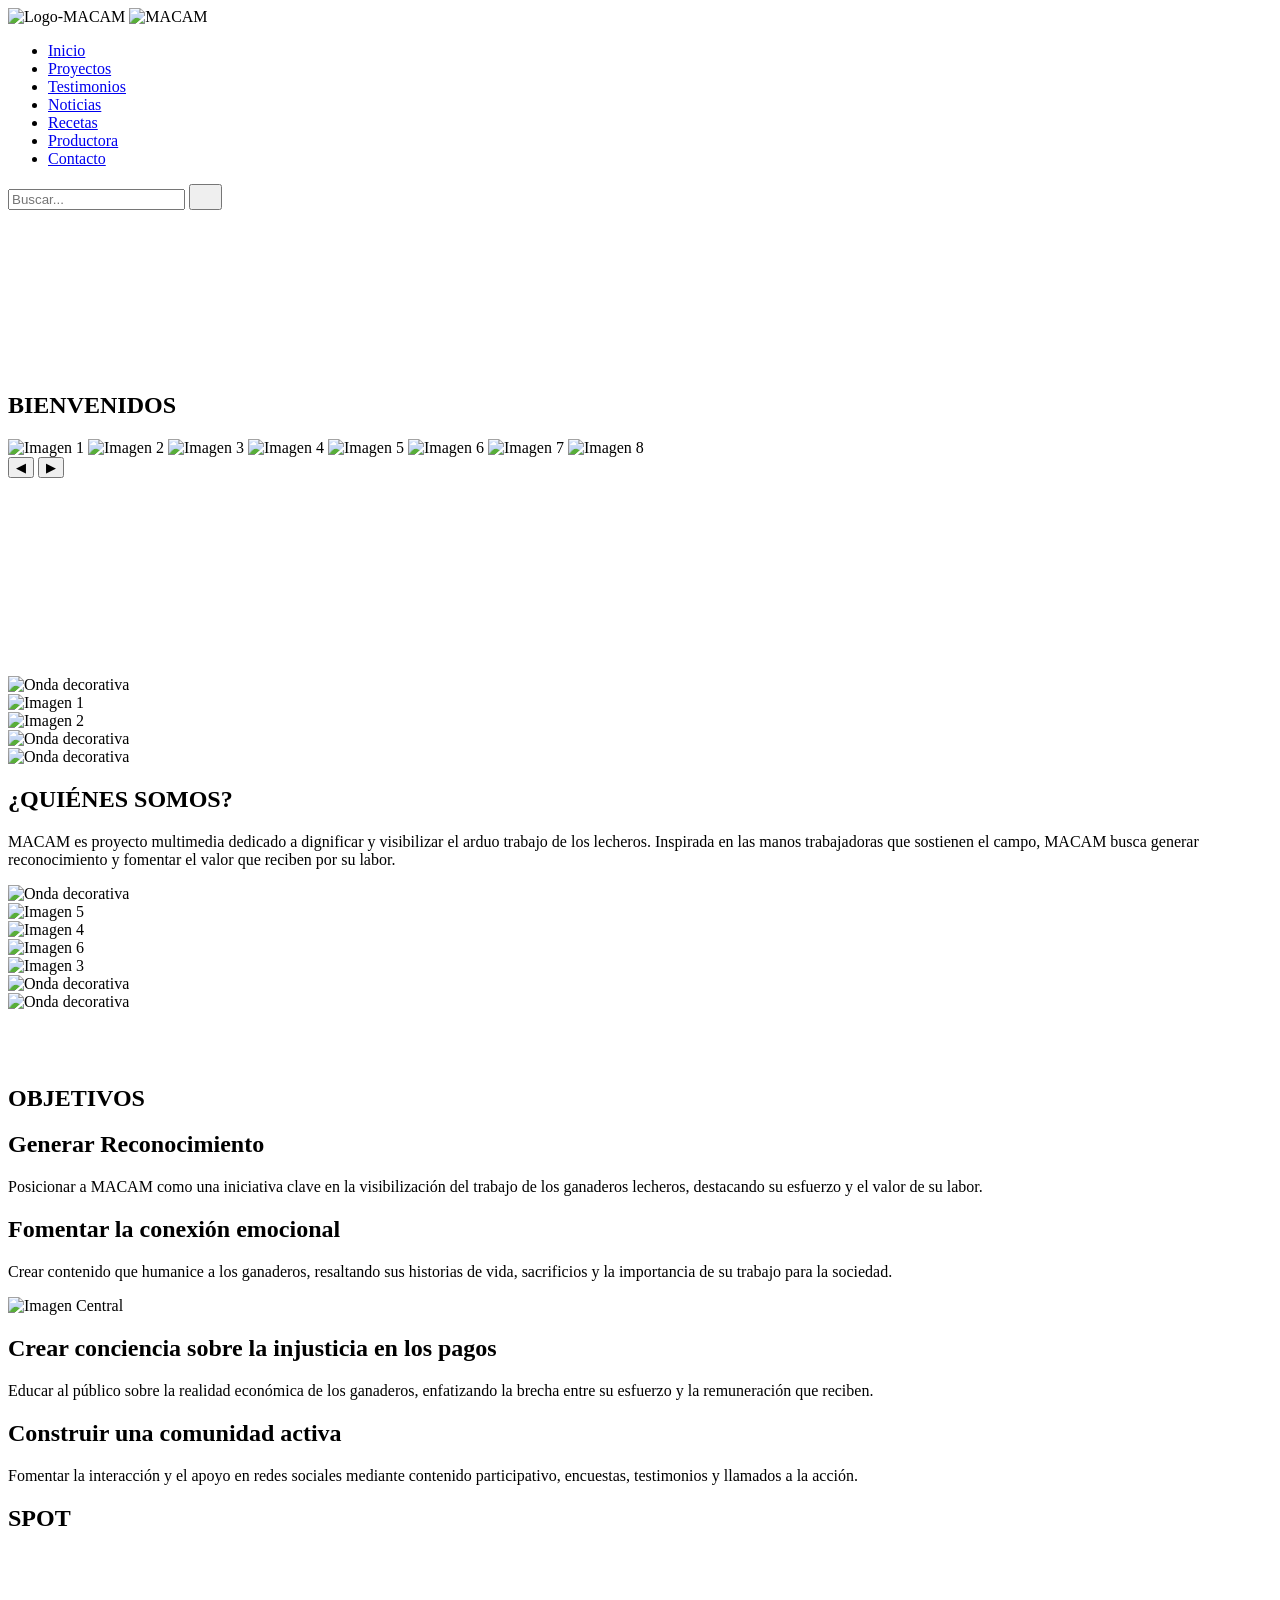
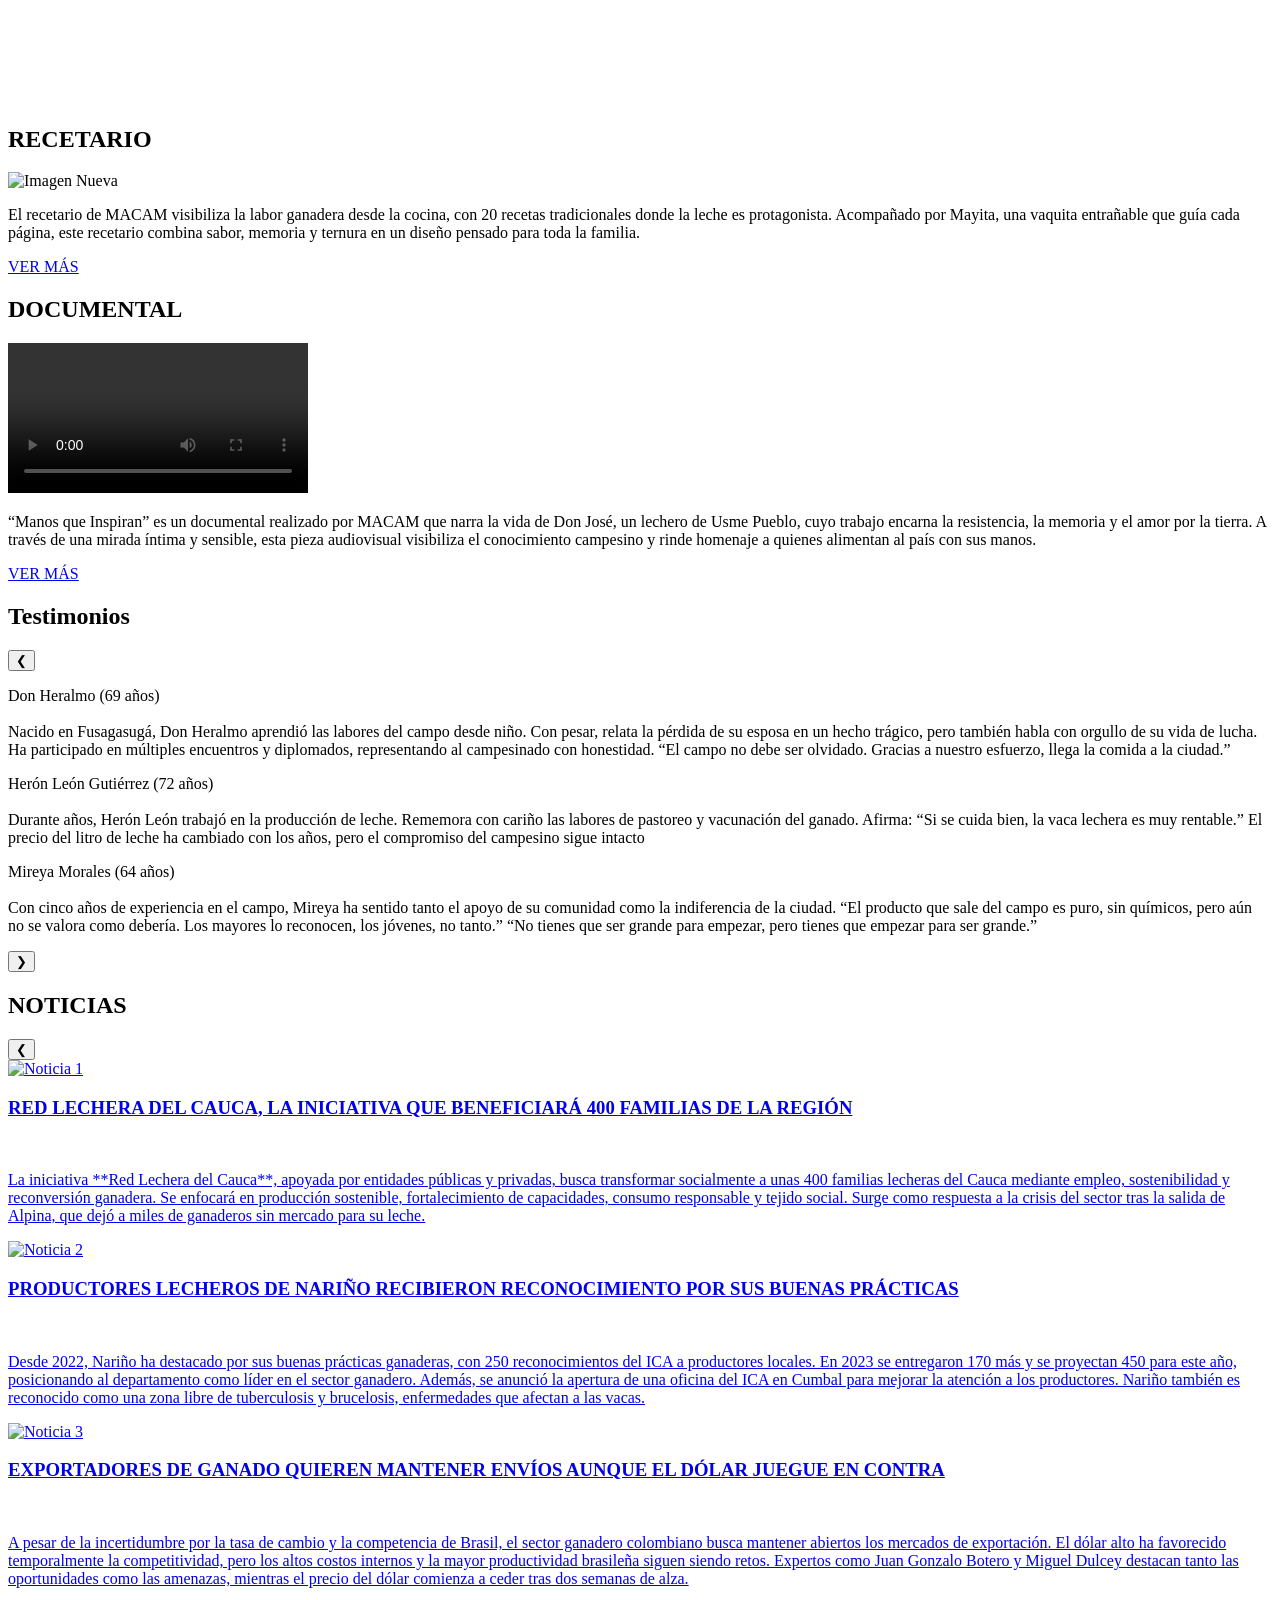
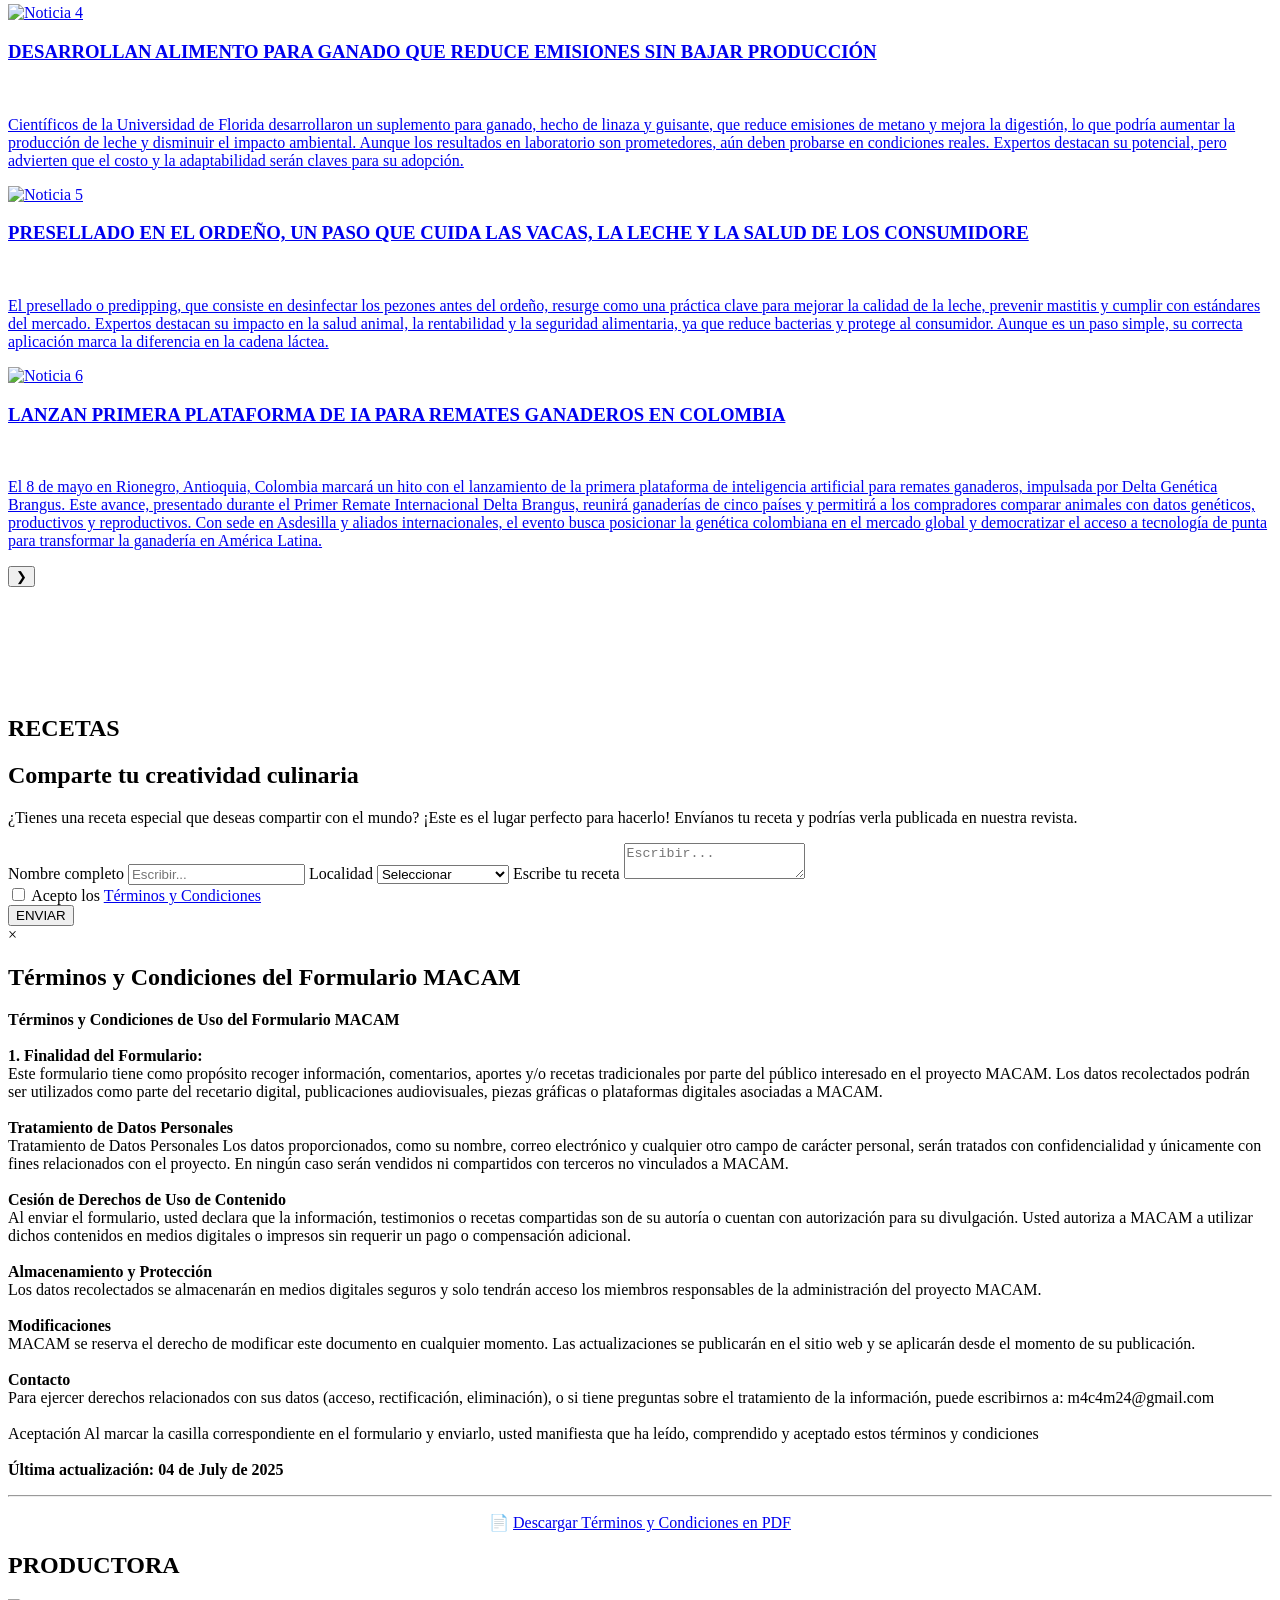
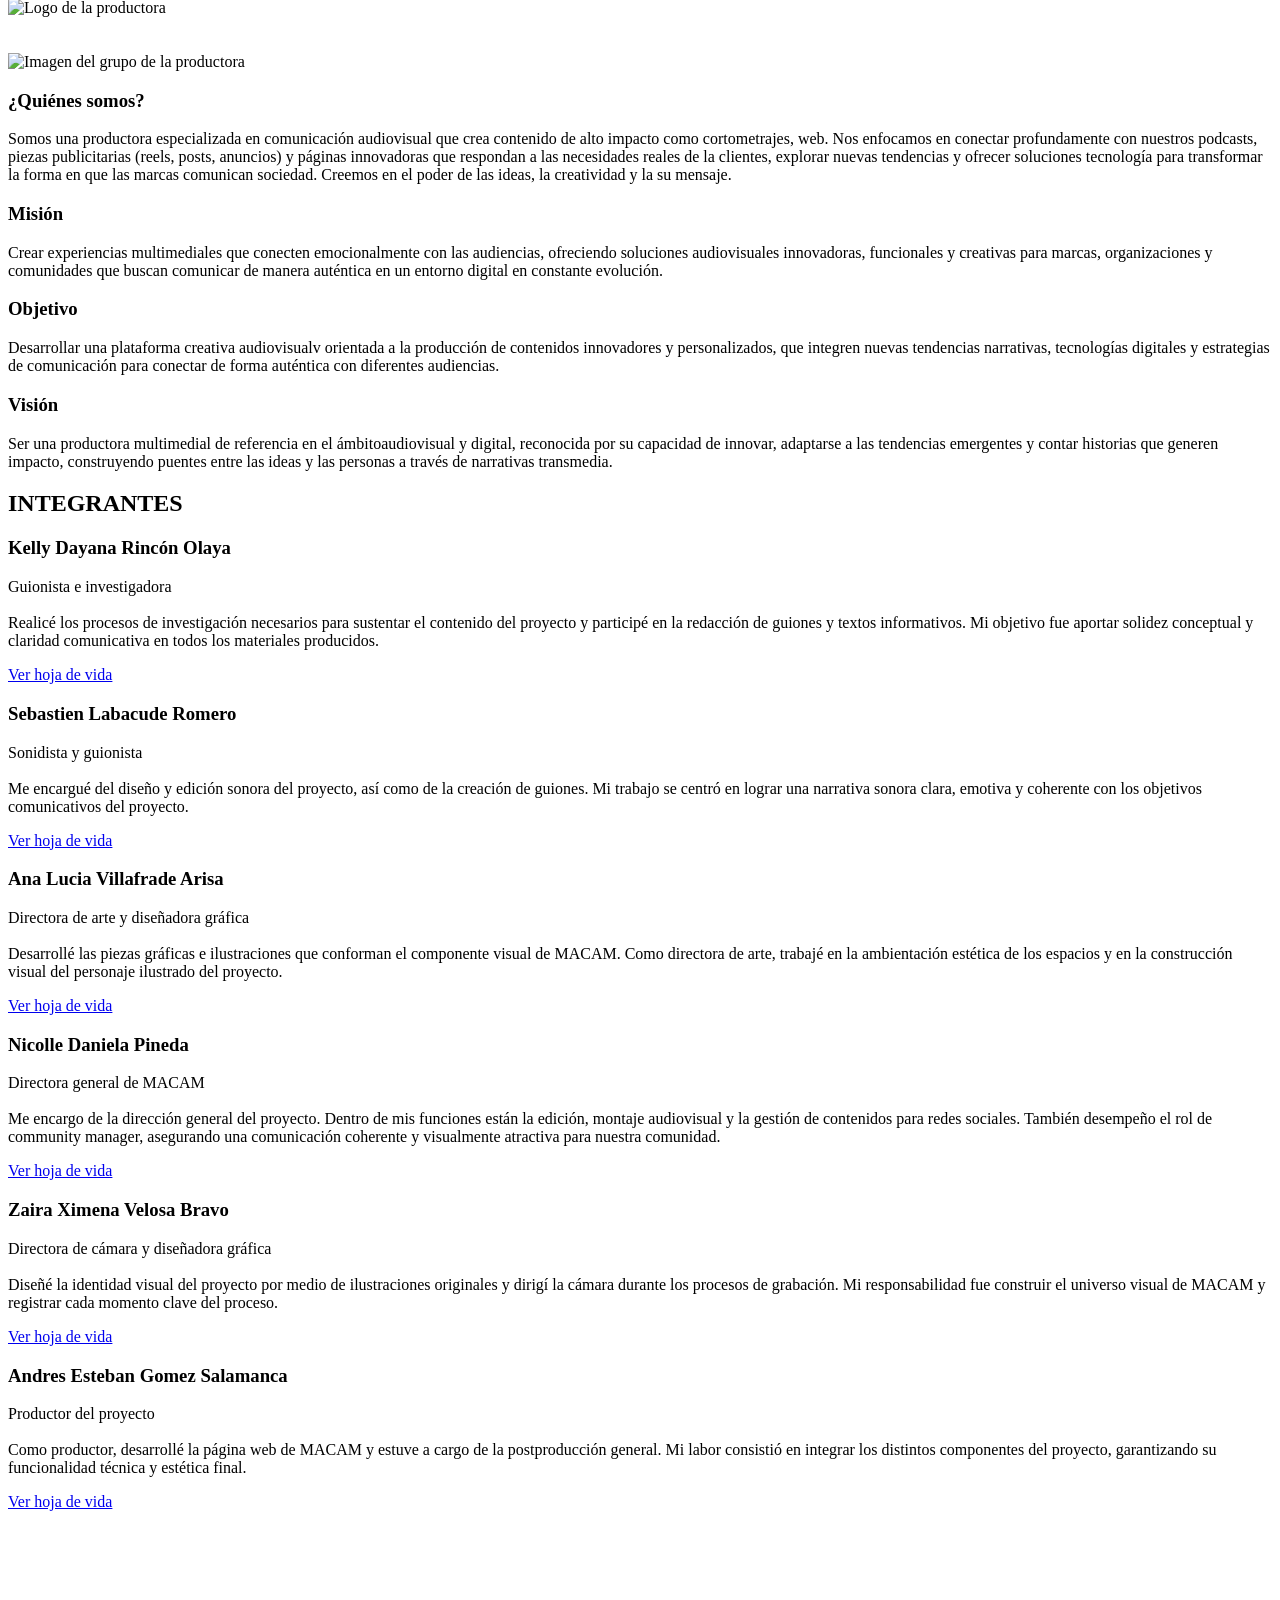
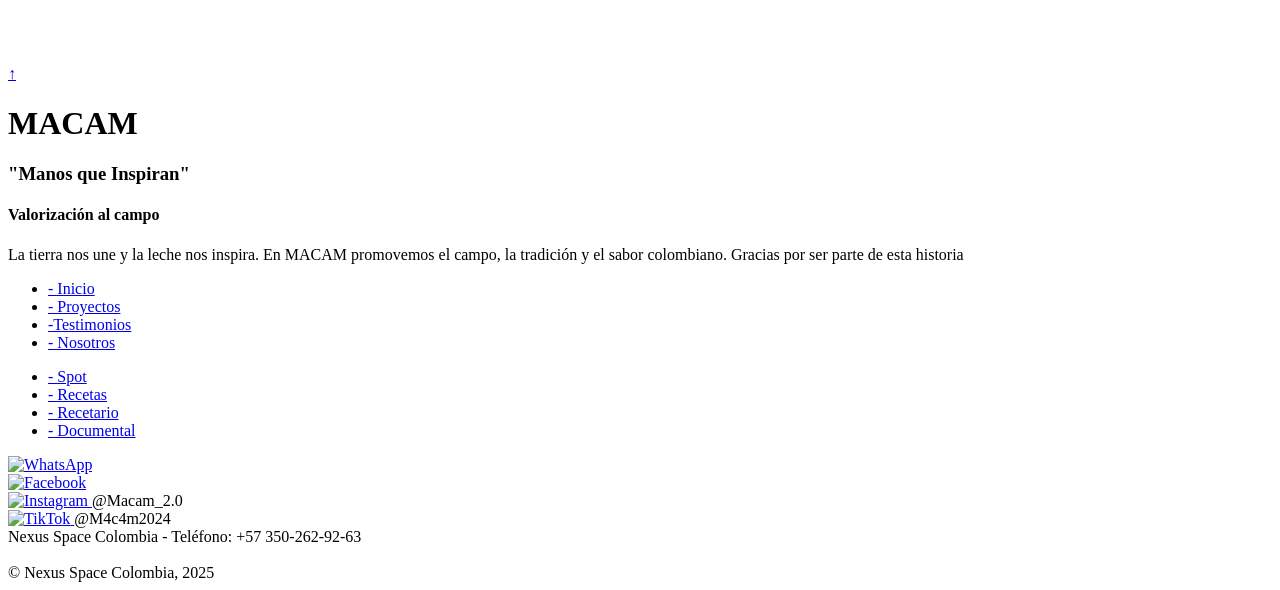
==== MATERIAL WEB/Paina Web MACAM/index/index_actualizado.html @ 06a4418a "Add files via upload" ====
<!DOCTYPE html>
<html lang="es">
<head>
    <meta charset="UTF-8">
    <meta name="viewport" content="width=device-width, initial-scale=1.0">
    <link rel="stylesheet" href="CSS/estilos_actualizado.css">
    <link rel="preconnect" href="https://fonts.googleapis.com">
<link rel="preconnect" href="https://fonts.gstatic.com" crossorigin>
<link href="https://fonts.googleapis.com/css2?family=Adamina&family=Work+Sans:ital,wght@0,100..900;1,100..900&display=swap" rel="stylesheet">
    <link rel="preconnect" href="https://fonts.googleapis.com">
    <link rel="preconnect" href="https://fonts.gstatic.com" crossorigin>
    <link href="https://fonts.googleapis.com/css2?family=Adamina&family=Work+Sans:ital,wght@0,100..900;1,100..900&display=swap" rel="stylesheet">
    <link rel="icon" type="image/png" href="Imagenes/icono-MACAM.png">
    <title> MACAM </title>
</head>
<body>

    <!-- Encabezado -->
<header class="Top">
    <img src="imagenes/icono-MACAM.png" alt="Logo-MACAM">
    <img class="Titulo-MACAM" src="Imagenes/Titulo-MACAM.png" alt="MACAM" width="100%" height="100%">
</header>

<div class="Navbar">
    <!-- Botón menú hamburguesa -->
    <div class="menu-toggle" id="menu-toggle">
        <div></div>
        <div></div>
        <div></div>
    </div>

    <!-- Menú de navegación -->
    <nav id="nav-menu">
        <ul>
            <li><a href="#Inicio">Inicio</a></li>
            <li><a href="#Spot">Proyectos</a></li>
             <li><a href="#testimonios">Testimonios</a></li>
            <li><a href="#Noticias">Noticias</a></li>
            <li><a href="#Recetas">Recetas</a></li>            
            <li><a href="#Productora">Productora</a></li>
            <li><a href="#Contactos">Contacto</a></li>
        </ul>
    </nav>

    <!-- Barra de búsqueda -->
    <form class="search-container">
        <input type="text" id="search" placeholder="Buscar..." required>
        <button type="submit"><img src="Imagenes/lupa (1).png" width="17px" height="17px"></button>
    </form>
    
</div>


<br/> <br/> <br/> <br/> <br/> <br/> <br/> <br/> <br/> 

     <!-- Carrusel-->

     <div id="Inicio" class="relleno">
        <h2>BIENVENIDOS</h2>
    </div>
    
    <div class="contenedor1">
        <div class="carousel-container">
            <div class="carousel">
                <img src="Imagenes/Carrusel/IMG_20250315_082032180_HDR.jpg" alt="Imagen 1">
                <img src="Imagenes/Carrusel/IMG_20250315_082343763_HDR.jpg" alt="Imagen 2">
                <img src="Imagenes/Carrusel/IMG_20250315_082623943_HDR.jpg" alt="Imagen 3">
                <img src="Imagenes/Carrusel/IMG_20250315_084735926_HDR.jpg" alt="Imagen 4">
                <img src="Imagenes/Material Fotografico/18.jpg" alt="Imagen 5">
                <img src="Imagenes/Material Fotografico/67.jpg" alt="Imagen 6">
                <img src="Imagenes/Material Fotografico/37.jpg" alt="Imagen 7">
                <img src="Imagenes/Material Fotografico/47.jpg" alt="Imagen 8">
            </div>
    
            <div class="carousel-controls">
                <button onclick="prevSlide()">◀</button>
                <button onclick="nextSlide()">▶</button>
            </div>
        </div>
    </div>
    

    <br/> <br/> <br/> <br/> <br/> <br/> <br/> <br/> <br/> <br/> <br/>   

    <!-- Sobre Nosotros -->
    <div class="eb" id="Macam">
        <div class="container-1">
            <!-- Onda decorativa debajo de las imágenes superiores -->
            <div class="wave-container top">
                <img src="Imagenes/onda.svg" alt="Onda decorativa">
            </div>
            
            <!-- Imágenes superiores -->
            <div class="image-box img1"><img src="Imagenes/Photos-001/Andres.JPG" alt="Imagen 1"></div>
            <div class="image-box img2"><img src="Imagenes/Photos-001/Zai.JPG" alt="Imagen 2"></div>
    
            <!-- Onda decorativa uniendo la imagen superior izquierda con la central -->
            <div class="wave-container middle">
                <img src="Imagenes/onda 2.svg" alt="Onda decorativa">
            </div>
    
            <!-- Onda decorativa paralela en la parte derecha -->
            <div class="wave-container middle-right">
                <img src="Imagenes/onda 4.svg" alt="Onda decorativa">
            </div>
    
            <!-- Texto central -->
            <div class="caja-de-texto">
                <h2>¿QUIÉNES SOMOS?</h2>
                <p>MACAM es proyecto multimedia dedicado
a dignificar y visibilizar el arduo trabajo de los
lecheros.
Inspirada en las manos trabajadoras que
sostienen el campo, MACAM busca generar
reconocimiento y fomentar el valor que reciben
por su labor.</p>
            </div>
    
            <!-- Onda decorativa encima de las imágenes inferiores -->
            <div class="wave-container bottom">
                <img src="Imagenes/onda.svg" alt="Onda decorativa">
            </div>
    
            <!-- Imágenes inferiores -->
            <div class="image-box img5"><img src="Imagenes/Photos-001/Kelly.JPG" alt="Imagen 5"></div>
            <div class="image-box img4"><img src="Imagenes/Photos-001/sebastian.JPG" alt="Imagen 4"></div>
            <div class="image-box img6"><img src="Imagenes/Photos-001/Ana.JPG" alt="Imagen 6"></div>
            <div class="image-box img3"><img src="Imagenes/Photos-001/Nicolle.JPG" alt="Imagen 3"></div>
    
            <!-- Nueva onda decorativa 500px más abajo -->
            <div class="wave-container middle2">
                <img src="Imagenes/onda 3.svg" alt="Onda decorativa">
            </div>
    
            <!-- Nueva onda decorativa en la parte inferior derecha -->
            <div class="wave-container middle-right-bottom">
                <img src="Imagenes/onda 5.svg" alt="Onda decorativa">
            </div>
        </div>
    
    </div>
     <br/> <br/> <br/> 


      <div class="titulo-section">
        <h2>OBJETIVOS</h2>
    </div>
    
    <div class="objetivos" id="Objetivos">
        <div class="container">
            <div class="text-container">
    
                <div class="brown-box">
                    <h2>Generar Reconocimiento</h2>
                    <p>Posicionar a MACAM como una iniciativa clave en la visibilización del trabajo de los ganaderos lecheros, 
                        destacando su esfuerzo y el valor de su labor.</p>
                </div>
    
                <div class="white-box">
                    <h2>Fomentar la conexión emocional</h2>
                    <p>Crear contenido que humanice a los ganaderos, resaltando sus historias de vida, 
                        sacrificios y la importancia de su trabajo para la sociedad.</p>
                </div>
            </div>
    
            <!-- Imagen central -->
            <div class="center-image">
                <img src="Imagenes/Material Fotografico/32.jpg  " alt="Imagen Central">
            </div>
    
            <div class="text-container">
                <div class="white-box">
                    <h2>Crear conciencia sobre la injusticia en los pagos</h2>
                    <p>Educar al público sobre la realidad económica de los ganaderos, 
                        enfatizando la brecha entre su esfuerzo y la remuneración que reciben.</p>
                </div>
    
                <div class="brown-box">
                    <h2>Construir una comunidad activa</h2>
                    <p>Fomentar la interacción y el apoyo en redes sociales mediante contenido participativo, encuestas, 
                        testimonios y llamados a la acción.</p>
                </div>
            </div>
        </div>
    </div>


    <div id="Spot" class="titulo-spot">
        <h2>SPOT</h2>
    </div>
    
    <div class="spot">
    
        <div class="video-spot">
            <iframe  src="https://www.youtube.com/embed/Uq4TGRzshXA?si=pwczGyWKY_Q6o0lS" title="YouTube video player" frameborder="0" allow="accelerometer; autoplay; clipboard-write; encrypted-media; gyroscope; picture-in-picture; web-share" referrerpolicy="strict-origin-when-cross-origin" allowfullscreen></iframe>
        </div>
    </div>


    <div id="Recetario" class="titulo-revista">
        <h2>RECETARIO</h2>
    </div>
    
    <div class="revista">
    
        <div class="image-container">
            <img src="Imagenes/foto_revista.jpg" alt="Imagen Nueva">
        </div>
    
        <div class="text-box">
            <p>
              El recetario de MACAM visibiliza la labor ganadera desde la cocina, con 20 recetas tradicionales donde la leche es protagonista. Acompañado por Mayita, una vaquita entrañable que guía cada página, este recetario combina sabor, memoria y ternura en un diseño pensado para toda la familia.
            </p>
        </div>
    
        <div class="button-container">
            <a href="Revista.html">VER MÁS</a>
        </div>
    
    </div>


    <div id="Documental" class="titulo-documental">
        <h2>DOCUMENTAL</h2>
    </div>
    
    <div class="documental">
        <div class="image-container">
                <video loop controls>
                    <source src="Videos/teaser.mp4" type="video/mp4">
                </video>
        </div>
    
        <div class="text-box1">
            <p>
              “Manos que Inspiran” es un documental realizado por MACAM que narra la vida de Don José, un lechero de Usme Pueblo, cuyo trabajo encarna la resistencia, la memoria y el amor por la tierra. A través de una mirada íntima y sensible, esta pieza audiovisual visibiliza el conocimiento campesino y rinde homenaje a quienes alimentan al país con sus manos.
            </p>
        </div>
    
        <div class="button-container1">
            <a href="documental.html">VER MÁS</a>
        </div>
    </div>


<div id="testimonios" class="titulo-testimonios">
    <h2>Testimonios</h2>
</div>


<section class="carrusel-testimonios">
  <button class="testimonios-flecha testimonios-izquierda">&#10094;</button>

  <div class="testimonios-carrusel-texto">
    <div class="testimonios-carrusel-contenedor">
      <div class="testimonios-slide activo">
        <p>
          Don Heralmo (69 años) <br/><br/>
          Nacido en Fusagasugá, Don Heralmo aprendió las labores del campo desde niño. Con pesar, relata la pérdida de su esposa en un hecho trágico, pero también habla con orgullo de su vida de lucha. Ha participado en múltiples encuentros y diplomados, representando al campesinado con honestidad. “El campo no debe ser olvidado. Gracias a nuestro esfuerzo, llega la comida a la ciudad.”
        </p>
      </div>
      <div class="testimonios-slide">
        <p>Herón León Gutiérrez (72 años) <br/> <br/>
Durante años, Herón León trabajó en la producción de leche. Rememora con cariño las labores de pastoreo y vacunación del ganado. Afirma: “Si se cuida bien, la vaca lechera es muy rentable.” El precio del litro de leche ha cambiado con los años, pero el compromiso del campesino sigue intacto
</p>
      </div>
      <div class="testimonios-slide">Mireya Morales (64 años) <br> <br>
Con cinco años de experiencia en el campo, Mireya ha sentido tanto el apoyo de su comunidad como la indiferencia de la ciudad. “El producto que sale del campo es puro, sin químicos, pero aún no se valora como debería. Los mayores lo reconocen, los jóvenes, no tanto.”
“No tienes que ser grande para empezar, pero tienes que empezar para ser grande.”</p>
      </div>

      <div class="testimonios-puntos-navegacion">
        <span class="testimonios-punto activo"></span>
        <span class="testimonios-punto"></span>
        <span class="testimonios-punto"></span>
      </div>
    </div>
  </div>

  <button class="testimonios-flecha testimonios-derecha">&#10095;</button>
</section>



<div id="Noticias" class="titulo-noticias">
    <h2>NOTICIAS</h2>
</div>


<section class="noticias-section">  
    <div class="carrusel-wrapper">
      <button class="carrusel-btn prev-btn">&#10094;</button>
      
      <div class="carrusel">
        <div class="carrusel-inner" id="carruselInner">

          <!-- Noticias -->
          <div class="noticia">
            <a href="https://www.agronegocios.co/finca/red-lechera-del-cauca-proyecto-que-ayudara-al-sector-lechero-3688064" target="_blank">
              <div class="noticia-box">
                <img src="Imagenes/Noticias/01.webp" alt="Noticia 1">
                <div class="contenido">
                  <h3>RED LECHERA DEL CAUCA, LA INICIATIVA QUE BENEFICIARÁ 400 FAMILIAS DE LA REGIÓN</h3><br/>
                  <p>La iniciativa **Red Lechera del Cauca**, apoyada por entidades públicas y privadas, busca transformar socialmente a unas 400 familias lecheras del Cauca mediante empleo, sostenibilidad y reconversión ganadera. Se enfocará en producción sostenible, fortalecimiento de capacidades, consumo responsable y tejido social. Surge como respuesta a la crisis del sector tras la salida de Alpina, que dejó a miles de ganaderos sin mercado para su leche.</p>
                </div>
              </div>
            </a>
          </div>

          <div class="noticia">
            <a href="https://www.agronegocios.co/finca/productores-lecheros-de-narino-recibieron-reconocimiento-por-sus-buenas-practicas-3980442" target="_blank">
              <div class="noticia-box">
                <img src="Imagenes/Noticias/02.webp" alt="Noticia 2">
                <div class="contenido">
                  <h3>PRODUCTORES LECHEROS DE NARIÑO RECIBIERON RECONOCIMIENTO POR SUS BUENAS PRÁCTICAS</h3><br/>
                  <p>Desde 2022, Nariño ha destacado por sus buenas prácticas ganaderas, con 250 reconocimientos del ICA a productores locales. En 2023 se entregaron 170 más y se proyectan 450 para este año, posicionando al departamento como líder en el sector ganadero. Además, se anunció la apertura de una oficina del ICA en Cumbal para mejorar la atención a los productores. Nariño también es reconocido como una zona libre de tuberculosis y brucelosis, enfermedades que afectan a las vacas.</p>
                </div>
              </div>
            </a>
          </div>

          <div class="noticia">
            <a href="https://www.contextoganadero.com/economia/exportadores-de-ganado-quieren-mantener-aunque-el-dolar-juegue-en-contra" target="_blank">
              <div class="noticia-box">
                <img src="Imagenes/Noticias/03.webp" alt="Noticia 3">
                <div class="contenido">
                  <h3>EXPORTADORES DE GANADO QUIEREN MANTENER ENVÍOS AUNQUE EL DÓLAR JUEGUE EN CONTRA</h3><br/>
                  <p>A pesar de la incertidumbre por la tasa de cambio y la competencia de Brasil, el sector ganadero colombiano busca mantener abiertos los mercados de exportación. El dólar alto ha favorecido temporalmente la competitividad, pero los altos costos internos y la mayor productividad brasileña siguen siendo retos. Expertos como Juan Gonzalo Botero y Miguel Dulcey destacan tanto las oportunidades como las amenazas, mientras el precio del dólar comienza a ceder tras dos semanas de alza.</p>
                </div>
              </div>
            </a>
          </div>

          <div class="noticia">
            <a href="https://www.contextoganadero.com/ganaderia-sostenible/desarrollan-alimento-para-ganado-que-reduce-emisiones-sin-bajar-produccion" target="_blank">
              <div class="noticia-box">
                <img src="Imagenes/Noticias/04.webp" alt="Noticia 4">
                <div class="contenido">
                  <h3>DESARROLLAN ALIMENTO PARA GANADO QUE REDUCE EMISIONES SIN BAJAR PRODUCCIÓN</h3><br/>
                  <p>Científicos de la Universidad de Florida desarrollaron un suplemento para ganado, hecho de linaza y guisante, que reduce emisiones de metano y mejora la digestión, lo que podría aumentar la producción de leche y disminuir el impacto ambiental. Aunque los resultados en laboratorio son prometedores, aún deben probarse en condiciones reales. Expertos destacan su potencial, pero advierten que el costo y la adaptabilidad serán claves para su adopción.</p>
                </div>
              </div>
            </a>
          </div>

          <div class="noticia">
            <a href="https://www.contextoganadero.com/ganaderia-sostenible/presellado-ordeno-paso-que-cuida-las-vacas-la-leche-y-la-salud-de-los-consumidores" target="_blank">
              <div class="noticia-box">
                <img src="Imagenes/Noticias/05.webp" alt="Noticia 5">
                <div class="contenido">
                  <h3>PRESELLADO EN EL ORDEÑO, UN PASO QUE CUIDA LAS VACAS, LA LECHE Y LA SALUD DE LOS CONSUMIDORE</h3><br/>
                  <p>El presellado o predipping, que consiste en desinfectar los pezones antes del ordeño, resurge como una práctica clave para mejorar la calidad de la leche, prevenir mastitis y cumplir con estándares del mercado. Expertos destacan su impacto en la salud animal, la rentabilidad y la seguridad alimentaria, ya que reduce bacterias y protege al consumidor. Aunque es un paso simple, su correcta aplicación marca la diferencia en la cadena láctea.</p>
                </div>
              </div>
            </a>
          </div>

          <div class="noticia">
            <a href="https://www.contextoganadero.com/otroseventos/lanzan-primera-plataforma-de-ia-para-remates-ganaderos-en-colombia" target="_blank">
              <div class="noticia-box">
                <img src="Imagenes/Noticias/06.webp" alt="Noticia 6">
                <div class="contenido">
                  <h3>LANZAN PRIMERA PLATAFORMA DE IA PARA REMATES GANADEROS EN COLOMBIA</h3> <br/>
                  <p>El 8 de mayo en Rionegro, Antioquia, Colombia marcará un hito con el lanzamiento de la primera plataforma de inteligencia artificial para remates ganaderos, impulsada por Delta Genética Brangus. Este avance, presentado durante el Primer Remate Internacional Delta Brangus, reunirá ganaderías de cinco países y permitirá a los compradores comparar animales con datos genéticos, productivos y reproductivos. Con sede en Asdesilla y aliados internacionales, el evento busca posicionar la genética colombiana en el mercado global y democratizar el acceso a tecnología de punta para transformar la ganadería en América Latina.</p>
                </div>
              </div>
            </a>
          </div>

        </div>
      </div>
      
      <button class="carrusel-btn next-btn">&#10095;</button>
    </div>
</section>


  <script>
    const carruselInner = document.getElementById('carruselInner');
    const nextBtn = document.querySelector('.next-btn');
    const prevBtn = document.querySelector('.prev-btn');
    let currentIndex = 0;
  
    function getVisibleItems() {
      if (window.innerWidth <= 600) return 1;
      if (window.innerWidth <= 992) return 2;
      return 3;
    }
  
    function updateCarrusel() {
      const itemWidth = carruselInner.querySelector('.noticia').offsetWidth;
      const visibleItems = getVisibleItems();
      const totalItems = carruselInner.children.length;
      const maxIndex = totalItems - visibleItems;
  
      currentIndex = Math.max(0, Math.min(currentIndex, maxIndex));
      carruselInner.style.transform = `translateX(-${currentIndex * itemWidth}px)`;
    }
  
    nextBtn.addEventListener('click', () => {
      currentIndex++;
      updateCarrusel();
    });
  
    prevBtn.addEventListener('click', () => {
      currentIndex--;
      updateCarrusel();
    });
  
    window.addEventListener('resize', updateCarrusel);
    window.addEventListener('load', updateCarrusel);
  </script>

<br/> <br/> <br/> <br/> <br/> <br/> 

<div id="Recetas" class="titulo-recetario">
    <h2>RECETAS</h2>
</div>


<section class="recetario">
    <div class="container">
        <div class="recetario-grid">
            <div class="recetario-texto">
                <h2>Comparte tu creatividad culinaria</h2>
                <p>¿Tienes una receta especial que deseas compartir con el mundo? ¡Este es el lugar perfecto para hacerlo! Envíanos tu receta y podrías verla publicada en nuestra revista.</p>

            </div>
            
            <div class="recetario-form-container">
                <form id="recetario-form" class="recetario-form" action="#" method="post">
                    <label for="nombre">Nombre completo</label>
                    <input type="text" id="nombre" name="nombre" placeholder="Escribir..." required>

                    <label for="localidad">Localidad</label>
                    <select id="localidad" name="localidad" required>
                        <option value="">Seleccionar</option>
                        <option value="usaquen">Usaquén</option>
                        <option value="chapinero">Chapinero</option>
                        <option value="santafe">Santa Fe</option>
                        <option value="sancristobal">San Cristóbal</option>
                        <option value="usme">Usme</option>
                        <option value="tunjuelito">Tunjuelito</option>
                        <option value="bosa">Bosa</option>
                        <option value="kennedy">Kennedy</option>
                        <option value="fontibon">Fontibón</option>
                        <option value="engativa">Engativá</option>
                        <option value="suba">Suba</option>
                        <option value="barriosunidos">Barrios Unidos</option>
                        <option value="teusaquillo">Teusaquillo</option>
                        <option value="losmártires">Los Mártires</option>
                        <option value="antonionarino">Antonio Nariño</option>
                        <option value="puentearanda">Puente Aranda</option>
                        <option value="laCandelaria">La Candelaria</option>
                        <option value="rafaeluribe">Rafael Uribe Uribe</option>
                        <option value="ciudadbolivar">Ciudad Bolívar</option>
                        <option value="sumapaz">Sumapaz</option>
                    </select>

                    <label for="receta">Escribe tu receta</label>
                    <textarea id="receta" name="receta" placeholder="Escribir..." required></textarea>

                    <div class="terminos-container">
                      <label class="checkbox-container">
                        <input type="checkbox" id="terminos" name="terminos" required>
                        <span>Acepto los <a href="#" id="abrirTerminos">Términos y Condiciones</a></span>
                      </label>
                    </div>
                    
                    <button type="submit">ENVIAR</button>
                </form>
            </div>
        </div>
    </div>
</section>

<!-- Modal de Términos y Condiciones -->
<div id="modalTerminos" class="modal">
  <div class="modal-contenido">
    <span class="cerrar" id="cerrarModal">&times;</span>
    <h2>Términos y Condiciones del Formulario MACAM</h2>

    <div class="modal-texto">
      <p><strong>Términos y Condiciones de Uso del Formulario MACAM</strong><br><br>
          <strong>1. Finalidad del Formulario:</strong><br>
          Este formulario tiene como propósito recoger información, comentarios, aportes y/o recetas
          tradicionales por parte del público interesado en el proyecto MACAM. Los datos recolectados
          podrán ser utilizados como parte del recetario digital, publicaciones audiovisuales, piezas gráficas o
          plataformas digitales asociadas a MACAM.  <br><br>

          <strong>Tratamiento de Datos Personales</strong><br>
          Tratamiento de Datos Personales
          Los datos proporcionados, como su nombre, correo electrónico y cualquier otro campo de carácter
          personal, serán tratados con confidencialidad y únicamente con fines relacionados con el proyecto.
          En ningún caso serán vendidos ni compartidos con terceros no vinculados a MACAM.  <br><br>

          <strong>Cesión de Derechos de Uso de Contenido</strong><br>
          Al enviar el formulario, usted declara que la información, testimonios o recetas compartidas son de
          su autoría o cuentan con autorización para su divulgación. Usted autoriza a MACAM a utilizar
          dichos contenidos en medios digitales o impresos sin requerir un pago o compensación adicional.  <br><br>

          <strong> Almacenamiento y Protección</strong><br>
          Los datos recolectados se almacenarán en medios digitales seguros y solo tendrán acceso los
          miembros responsables de la administración del proyecto MACAM. <br><br>

          <strong>Modificaciones</strong><br>
          MACAM se reserva el derecho de modificar este documento en cualquier momento. Las
          actualizaciones se publicarán en el sitio web y se aplicarán desde el momento de su publicación.  <br><br>

          <strong>Contacto</strong><br>
          Para ejercer derechos relacionados con sus datos (acceso, rectificación, eliminación), o si tiene
          preguntas sobre el tratamiento de la información, puede escribirnos a:
          m4c4m24@gmail.com    <br><br>

          Aceptación
          Al marcar la casilla correspondiente en el formulario y enviarlo, usted manifiesta que ha leído,
          comprendido y aceptado estos términos y condiciones
          <br><br>
          
          <strong>Última actualización: 04 de July de 2025</strong><br>
          
      <hr>
      <p style="text-align: center;">
        📄 <a href="Documentos/Terminos_y_Condiciones_Formulario_MACAM.pdf" download target="_blank">
          Descargar Términos y Condiciones en PDF
        </a>
      </p>
    </div>
  </div>
</div>


<script>
  const abrirBtn = document.getElementById("abrirTerminos");
  const modal = document.getElementById("modalTerminos");
  const cerrarBtn = document.getElementById("cerrarModal");

  abrirBtn.onclick = function(e) {
    e.preventDefault();
    modal.style.display = "block";
  };

  cerrarBtn.onclick = function() {
    modal.style.display = "none";
  };

  window.onclick = function(event) {
    if (event.target == modal) {
      modal.style.display = "none";
    }
  };
</script>




  <div id="Productora" class="titulo-noticias">
      <h2>PRODUCTORA</h2>
  </div>

<section class="productora-seccion">
  <!-- Logo centrado arriba -->
  <div class="productora-logo-central">
    <img src="Imagenes/Logo_Nexus.png" alt="Logo de la productora">
  </div>
<br><br>
  <!-- Contenido en dos columnas -->
  <div class="productora-layout">
    
    <!-- Imagen del grupo -->
    <div class="productora-imagen-grupo">
      <img src="Imagenes//fondo_integrantes.JPG" alt="Imagen del grupo de la productora">
    </div>
    <!-- Bloques de texto -->
    <div class="productora-contenedor">
      <!-- ¿Quiénes somos? -->
      <div class="productora-bloque">
        <div class="productora-contenido">
          <div class="productora-texto">
            <h3>¿Quiénes somos?</h3>
            <p>Somos una productora especializada en comunicación audiovisual 
                que crea contenido de alto impacto como cortometrajes,
                web. Nos enfocamos en conectar profundamente con nuestros
                podcasts, piezas publicitarias (reels, posts, anuncios) y páginas
                innovadoras que respondan a las necesidades reales de la
                clientes, explorar nuevas tendencias y ofrecer soluciones
                tecnología para transformar la forma en que las marcas comunican
                sociedad. Creemos en el poder de las ideas, la creatividad y la
                su mensaje.
            </p>
          </div>
        </div>
      </div>

      <!-- Misión -->
      <div class="productora-bloque">
        <div class="productora-contenido">
          <div class="productora-texto">
            <h3>Misión</h3>
            <p>Crear experiencias multimediales que conecten emocionalmente
                  con las audiencias, ofreciendo soluciones audiovisuales
                  innovadoras, funcionales y creativas para marcas,
                  organizaciones y comunidades que buscan comunicar de manera
                  auténtica en un entorno digital en constante evolución.
            </p>
          </div>
        </div>
      </div>

      <!-- Objetivo -->
      <div class="productora-bloque">
        <div class="productora-contenido">
          <div class="productora-texto">
            <h3>Objetivo</h3>
            <p>
                  Desarrollar una plataforma creativa audiovisualv orientada a la producción de contenidos
                  innovadores y personalizados, que integren nuevas tendencias narrativas, tecnologías
                  digitales y estrategias de comunicación para conectar de forma auténtica con diferentes audiencias.
            </p>
          </div>
        </div>
      </div>

      <!-- Visión -->
      <div class="productora-bloque">
        <div class="productora-contenido">
          <div class="productora-texto">
            <h3>Visión</h3>
            <p> Ser una productora multimedial
                de referencia en el ámbitoaudiovisual y digital, reconocida
                por su capacidad de innovar, adaptarse a las tendencias
                emergentes y contar historias que generen impacto, construyendo
                puentes entre las ideas y las personas a través de narrativas transmedia.
              </p>
          </div>
        </div>
      </div>
    </div>

  </div>
</section>


    
    <script>
      const bloques = document.querySelectorAll('.productora-bloque');
    
      const observer = new IntersectionObserver((entries) => {
        entries.forEach(entry => {
          if (entry.isIntersecting) {
            entry.target.classList.add('visible');
          }
        });
      }, {
        threshold: 0.2
      });
    
      bloques.forEach(bloque => {
        observer.observe(bloque);
      });
    </script>


<div id="Integrrantes" class="titulo-integrantes">
    <h2>INTEGRANTES</h2>
</div>

<section class="integrantes-section">
    <div class="integrantes-container">
        <div class="grid-integrantes">
            <div class="integrante">
                <div class="contenido">
                    <div class="frontal" style="  background-image: url('Imagenes/Photos-001/kelly2.JPG');"></div>
                    <div class="Trasera">
                      <div class="text-trasera">
                        <h3>Kelly Dayana Rincón Olaya</h3>
                        <p>Guionista e investigadora <br><br>
                            Realicé los procesos de investigación necesarios para sustentar el contenido del proyecto y 
                            participé en la redacción de guiones y textos informativos. Mi objetivo fue aportar solidez 
                            conceptual y claridad comunicativa en todos los materiales producidos.</p>
                        
                            <a href="pdfs/nicolle-pineda.pdf" target="_blank" class="cv-button">Ver hoja de vida</a>
                      </div>
                    </div>
                </div>
            </div>
            <div class="integrante">
                <div class="contenido">
                    <div class="frontal" style="background-image: url('Imagenes/Photos-001/sebastian2.JPG');"></div>
                    <div class="Trasera">
                      <div class="text-trasera">
                        <h3>Sebastien Labacude Romero</h3>
                        <p>Sonidista y guionista <br> <br> 
                            Me encargué del diseño y edición sonora del proyecto, así como de la creación de guiones. 
                            Mi trabajo se centró en lograr una narrativa sonora clara, emotiva y coherente con los 
                            objetivos comunicativos del proyecto.</p>

                            <a href="pdfs/sebastian-lavacude.pdf" target="_blank" class="cv-button">Ver hoja de vida</a>
                      </div>
                    </div>
                </div>
            </div>
            <div class="integrante">
                <div class="contenido">
                    <div class="frontal" style="background-image: url('Imagenes/Photos-001/ana2.JPG');"></div>
                    <div class="Trasera">
                        <div class="text-trasera">
                        <h3>Ana Lucia Villafrade Arisa</h3>
                        <p>Directora de arte y diseñadora gráfica  <br> <br>
                          Desarrollé las piezas gráficas e ilustraciones que conforman el componente visual de MACAM. 
                          Como directora de arte, trabajé en la ambientación estética de los espacios y en la construcción 
                          visual del personaje ilustrado del proyecto.</p>

                          <a href="pdfs/ana-villafrade.pdf" target="_blank" class="cv-button">Ver hoja de vida</a>
                        </div>
                    </div>
                </div>
            </div>
            <div class="integrante">
                <div class="contenido">
                    <div class="frontal" style="background-image: url('Imagenes/Photos-001/nicolle2.JPG');"></div>

                    <div class="Trasera">
                      <div class="text-trasera">
                        <h3>Nicolle Daniela Pineda</h3>
                        <p>Directora general de MACAM <br><br>
                          Me encargo de la dirección general del proyecto. Dentro de mis funciones están la edición, 
                          montaje audiovisual y la gestión de contenidos para redes sociales. También desempeño el 
                          rol de community manager, asegurando una comunicación coherente y visualmente atractiva para 
                          nuestra comunidad.</p>

                          <a href="pdfs/nicolle-pineda.pdf" target="_blank" class="cv-button">Ver hoja de vida</a>
                      </div>
                    </div>
                </div>
            </div>
            <div class="integrante">
                <div class="contenido">
                    <div class="frontal" style="background-image: url('Imagenes/Photos-001/zai2.JPG');"></div>
                    <div class="Trasera">
                      <div class="text-trasera">
                        <h3>Zaira Ximena Velosa Bravo</h3>
                        <p>Directora de cámara y diseñadora gráfica <br> <br>
                          Diseñé la identidad visual del proyecto por medio de ilustraciones originales y dirigí la cámara 
                          durante los procesos de grabación. Mi responsabilidad fue construir el universo visual de MACAM 
                          y registrar cada momento clave del proceso.</p>

                          <a href="pdfs/zaira-velosa.pdf" target="_blank" class="cv-button">Ver hoja de vida</a>
                      </div>
                    </div>
                </div>
            </div>
            <div class="integrante">
                <div class="contenido">
                    <div class="frontal" style="background-image: url('Imagenes/Photos-001/andres2.JPG');"></div>
                    <div class="Trasera">
                      <div class="text-trasera">
                        <h3>Andres Esteban Gomez Salamanca</h3>
                        <p>Productor del proyecto <br><br>
                          Como productor, desarrollé la página web de MACAM y estuve a cargo de la postproducción general. 
                          Mi labor consistió en integrar los distintos componentes del proyecto, garantizando su 
                          funcionalidad técnica y estética final.</p>

                          <a href="pdfs/andres-gomez.pdf" target="_blank" class="cv-button">Ver hoja de vida</a> 
                      </div>
                    </div>
                </div>
            </div>
        </div>
    </div>
</section>
    
<div class="video-box">
    <div class="center-video">
        <video autoplay loop muted>
            <source src="Videos/Opening MACAM musicalizado-.mp4" type="video/mp4">
        </video>
    </div>
</div>


<div class="boton-top">
    <a href="#Inicio" class="b-top">↑</a>
</div>

<script>
document.addEventListener("DOMContentLoaded", function () {
    const botonSubir = document.querySelector(".boton-top");

    window.addEventListener("scroll", function () {
        if (window.scrollY > 300) { // 🔹 Aparece al bajar 300px
            botonSubir.classList.add("show");
        } else {
            botonSubir.classList.remove("show");
        }
    });

    botonSubir.addEventListener("click", function (e) {
        e.preventDefault();
        window.scrollTo({ top: 0, behavior: "smooth" }); // 🔹 Desplazamiento suave
    });
});
</script>


<footer id="Contactos" class="footer">
    <div class="footer-container">
        <!-- Sección de información -->
        <div class="footer-info">
            <h1>MACAM</h1>
            <h3>"Manos que Inspiran"</h3>
            <h4>Valorización al campo</h4>
            <p>La tierra nos une y la leche nos inspira. En MACAM promovemos el campo, la tradición y el sabor colombiano. Gracias por ser parte de esta historia</p>
        </div>

        <!-- Menú de navegación -->
        <div class="footer-menu">
            <ul>
                <li><a href="#Incicio">- Inicio</a></li>
                <li><a href="#Recetario">- Proyectos</a></li>
                <li><a href="#Testimonios">-Testimonios</a></li>
                <li><a href="#Macam">- Nosotros</a></li>
            </ul>
            <ul>
                <li><a href="#Spot">- Spot</a></li>
                <li><a href="#Recetas">- Recetas</a></li>
                <li><a href="Revista.html">- Recetario</a></li>
                <li><a href="documental.html">- Documental</a></li>
            </ul>
        </div>

        <!-- Redes Sociales -->
        <div class="footer-social">
            <div class="social-icons-grid">
                <div class="social-icon">
                    <a href="https://whatsapp.com/channel/0029Vb61UNq7YSd0vvgIYJ22" target="_blank">
                        <img src="./Imagenes/Iconos/whatsapp.png" alt="WhatsApp">
                    </a>
                </div>
                <div class="social-icon">
                    <a href="https://youtube.com/@macam-66?si=kC0f0vwSlso7Xnd7" target="_blank">
                        <img src="./Imagenes/Iconos/Youtube.png" alt="Facebook">
                    </a></div>
                <div class="social-icon">
                    <a href="https://www.instagram.com/macam_2.0?igsh=MTNhaWVuNzJnNjl3Ng==" target="_blank">
                        <img src="./Imagenes/Iconos/instagram.png" alt="Instagram">
                    </a>
                    <span>@Macam_2.0</span>
                </div>
                <div class="social-icon">
                    <a href="https://www.tiktok.com/@macam_2.0?_t=ZS-8vntktrNgNL&_r=1" target="_blank">
                        <img src="./Imagenes/Iconos/Tik_tok.png" alt="TikTok">
                    </a>
                    <span>@M4c4m2024</span>
                </div>
            </div>
        </div>
    </div>

    <!-- Línea de contacto y copyright -->
    <div class="footer-bottom">
        Nexus Space Colombia - Teléfono: +57 350-262-92-63 <br><br> &copy; Nexus Space Colombia, 2025
    </div>
</footer>






<script src="Java/javascrip.js"></script>
</body>
</html>
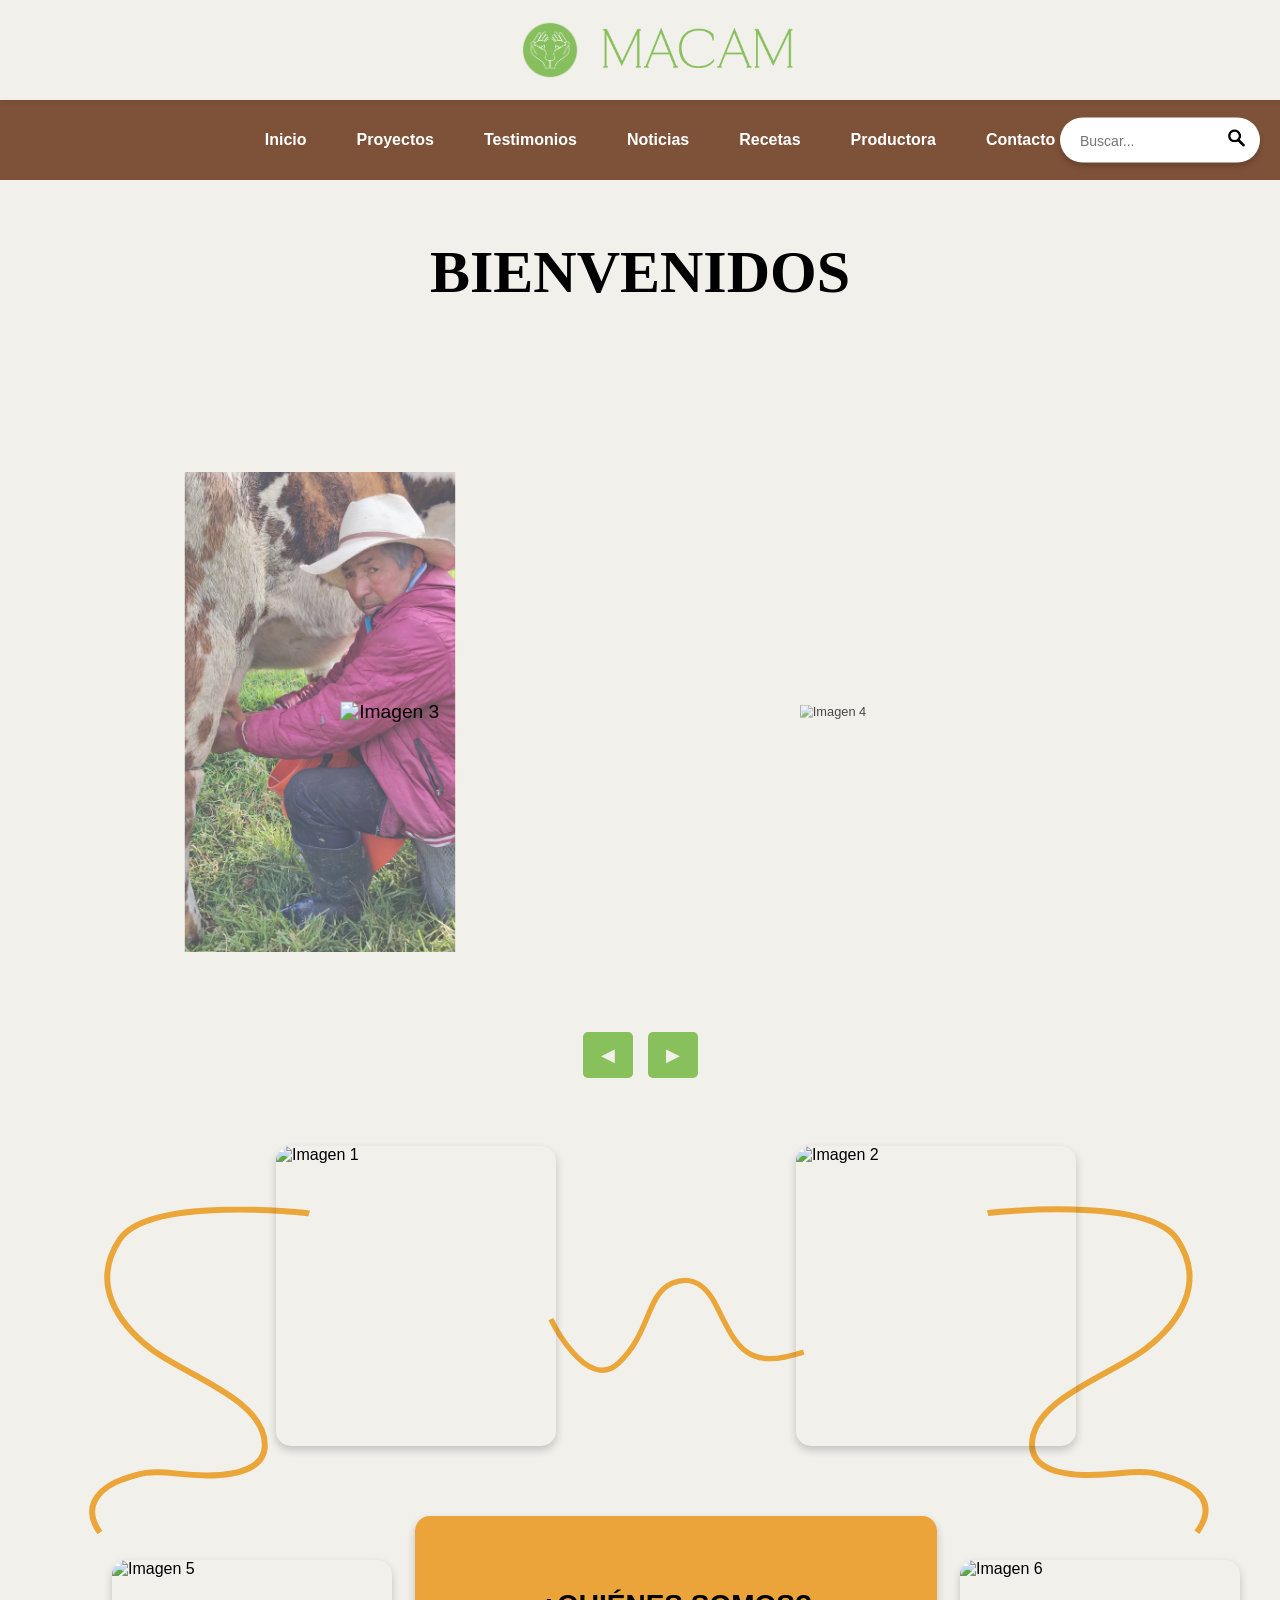
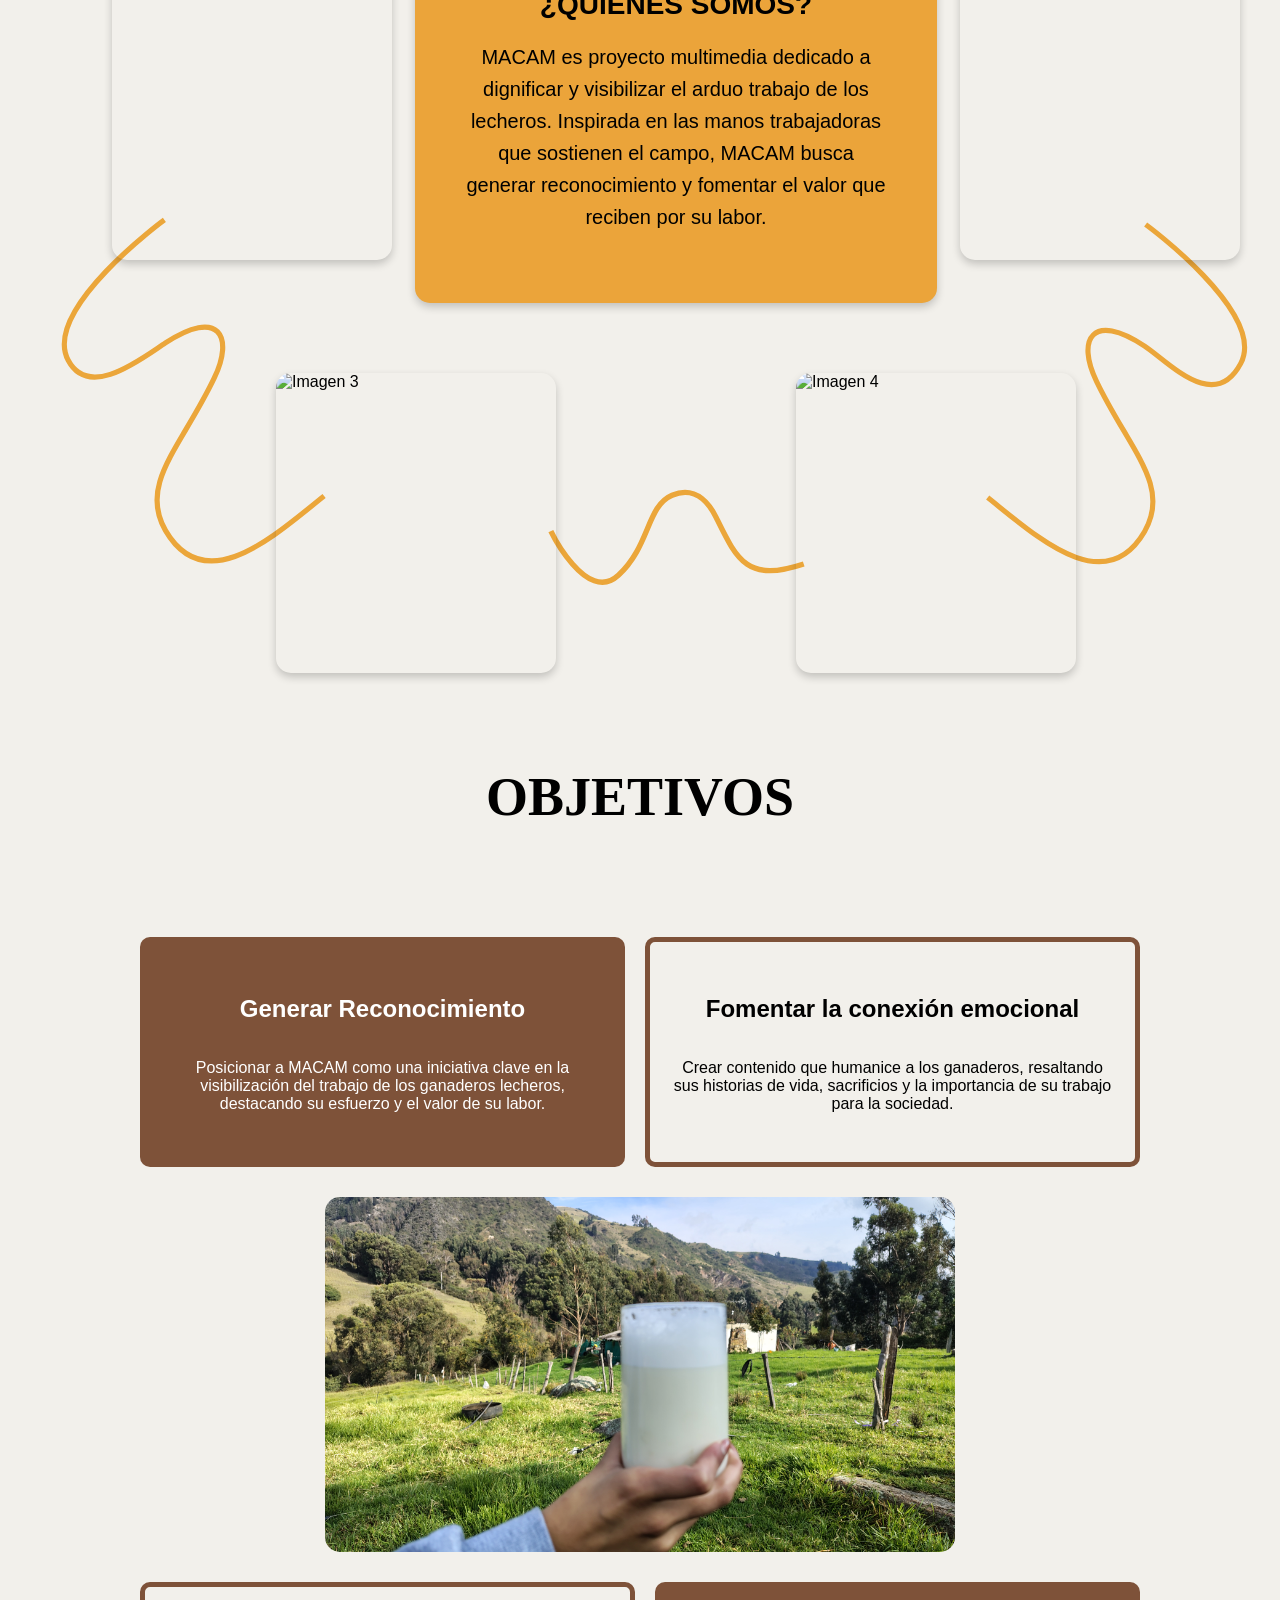
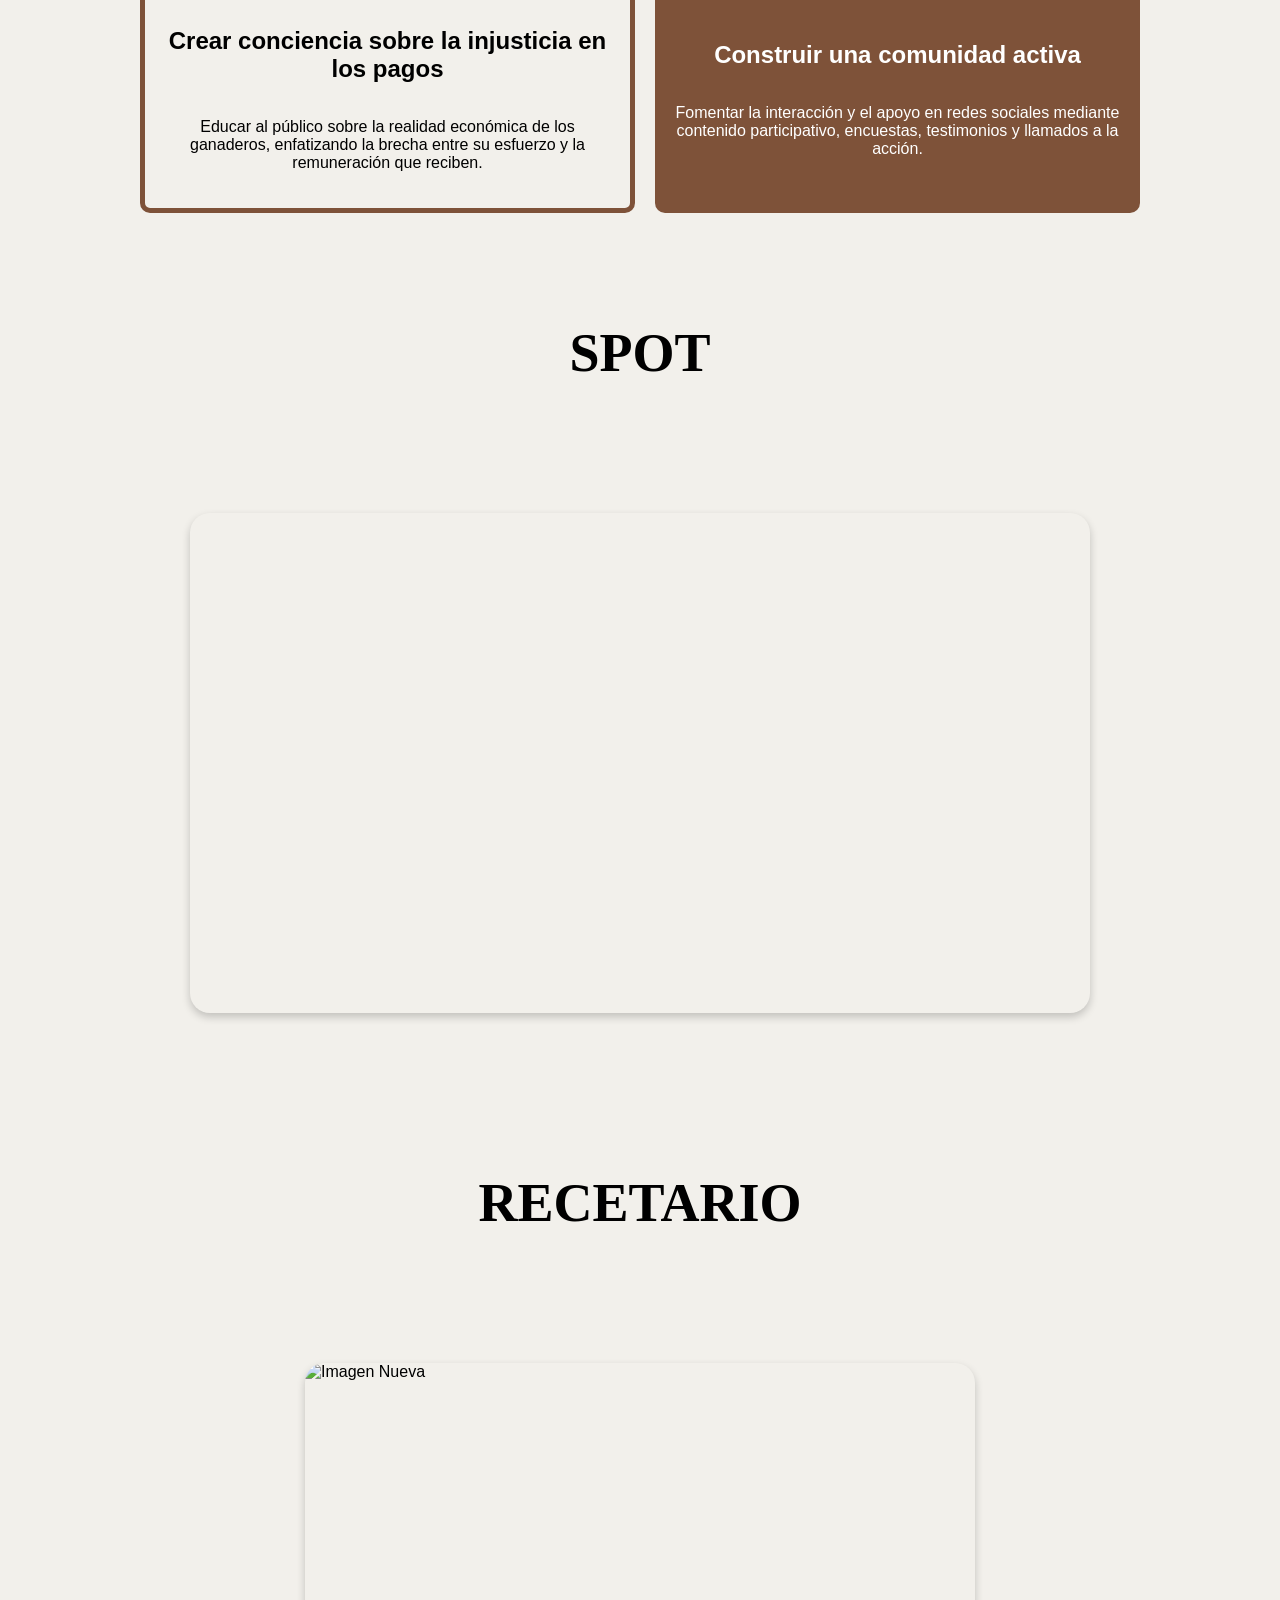
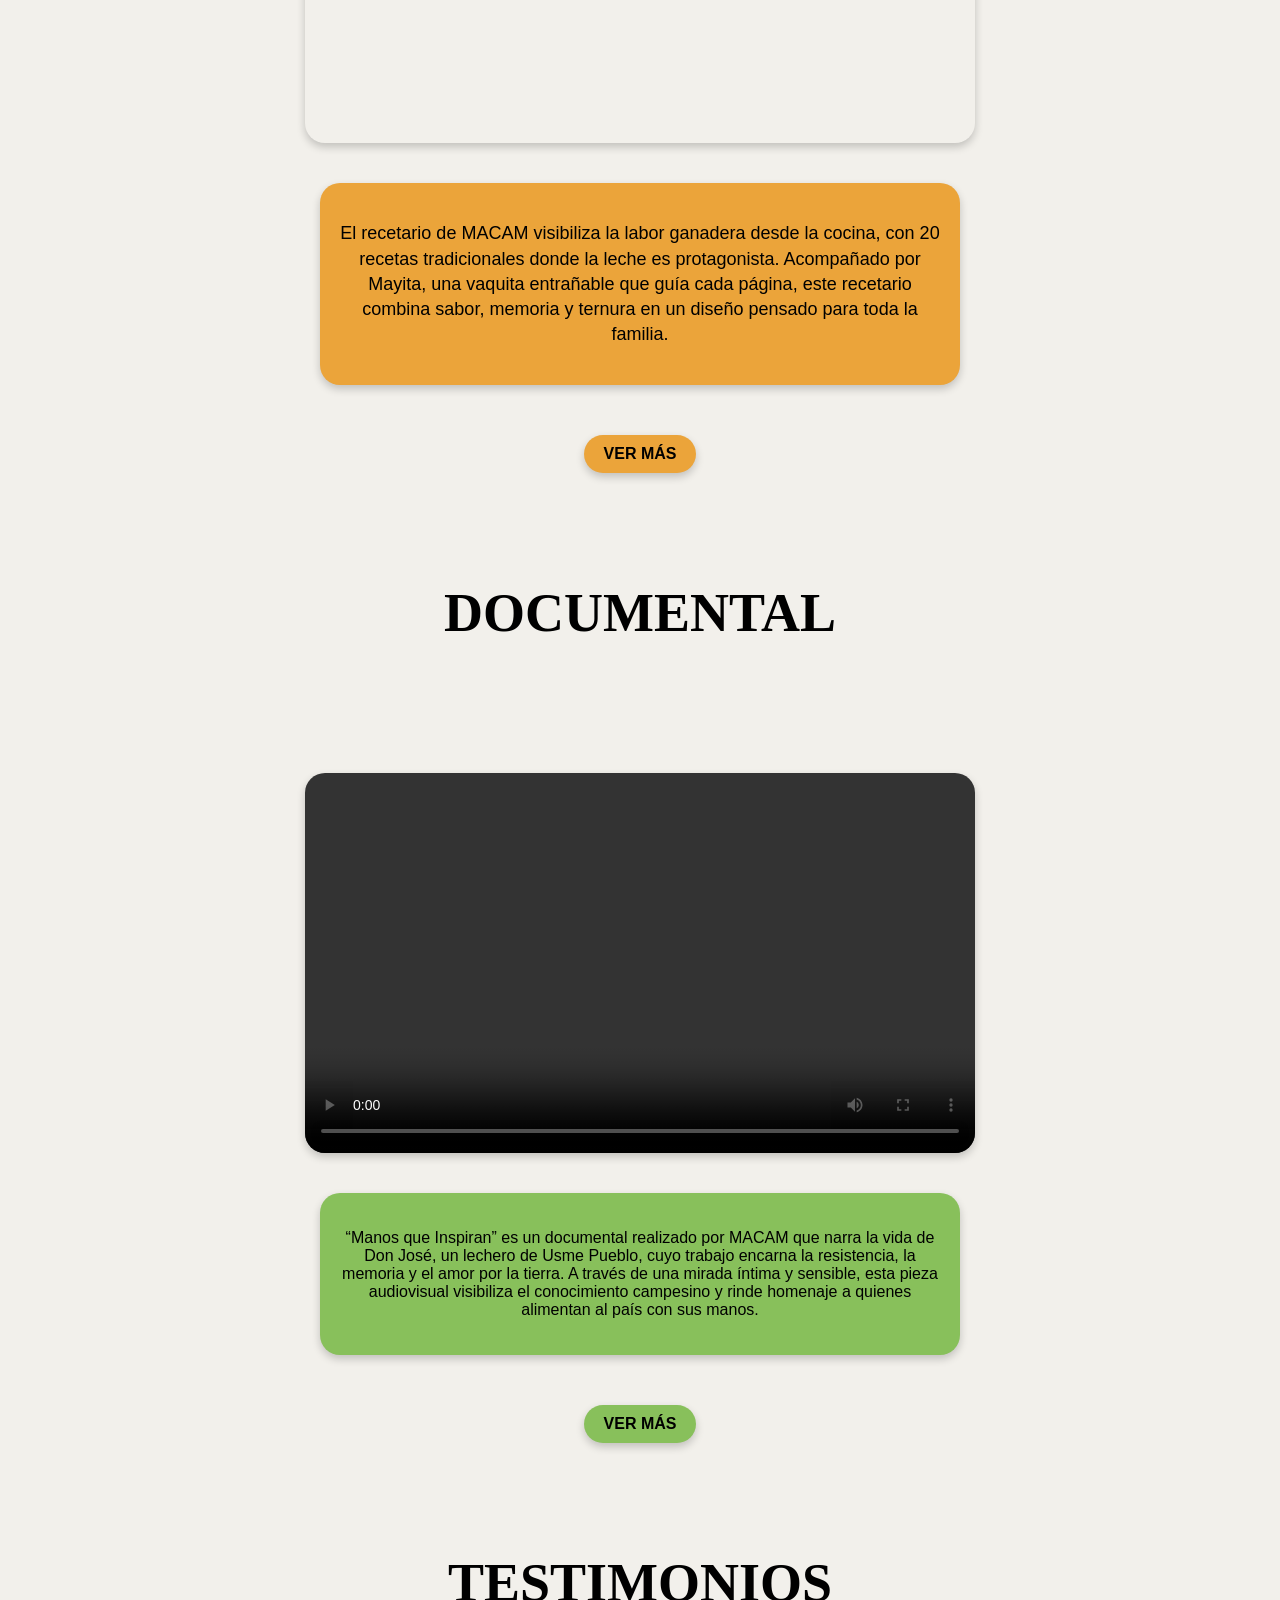
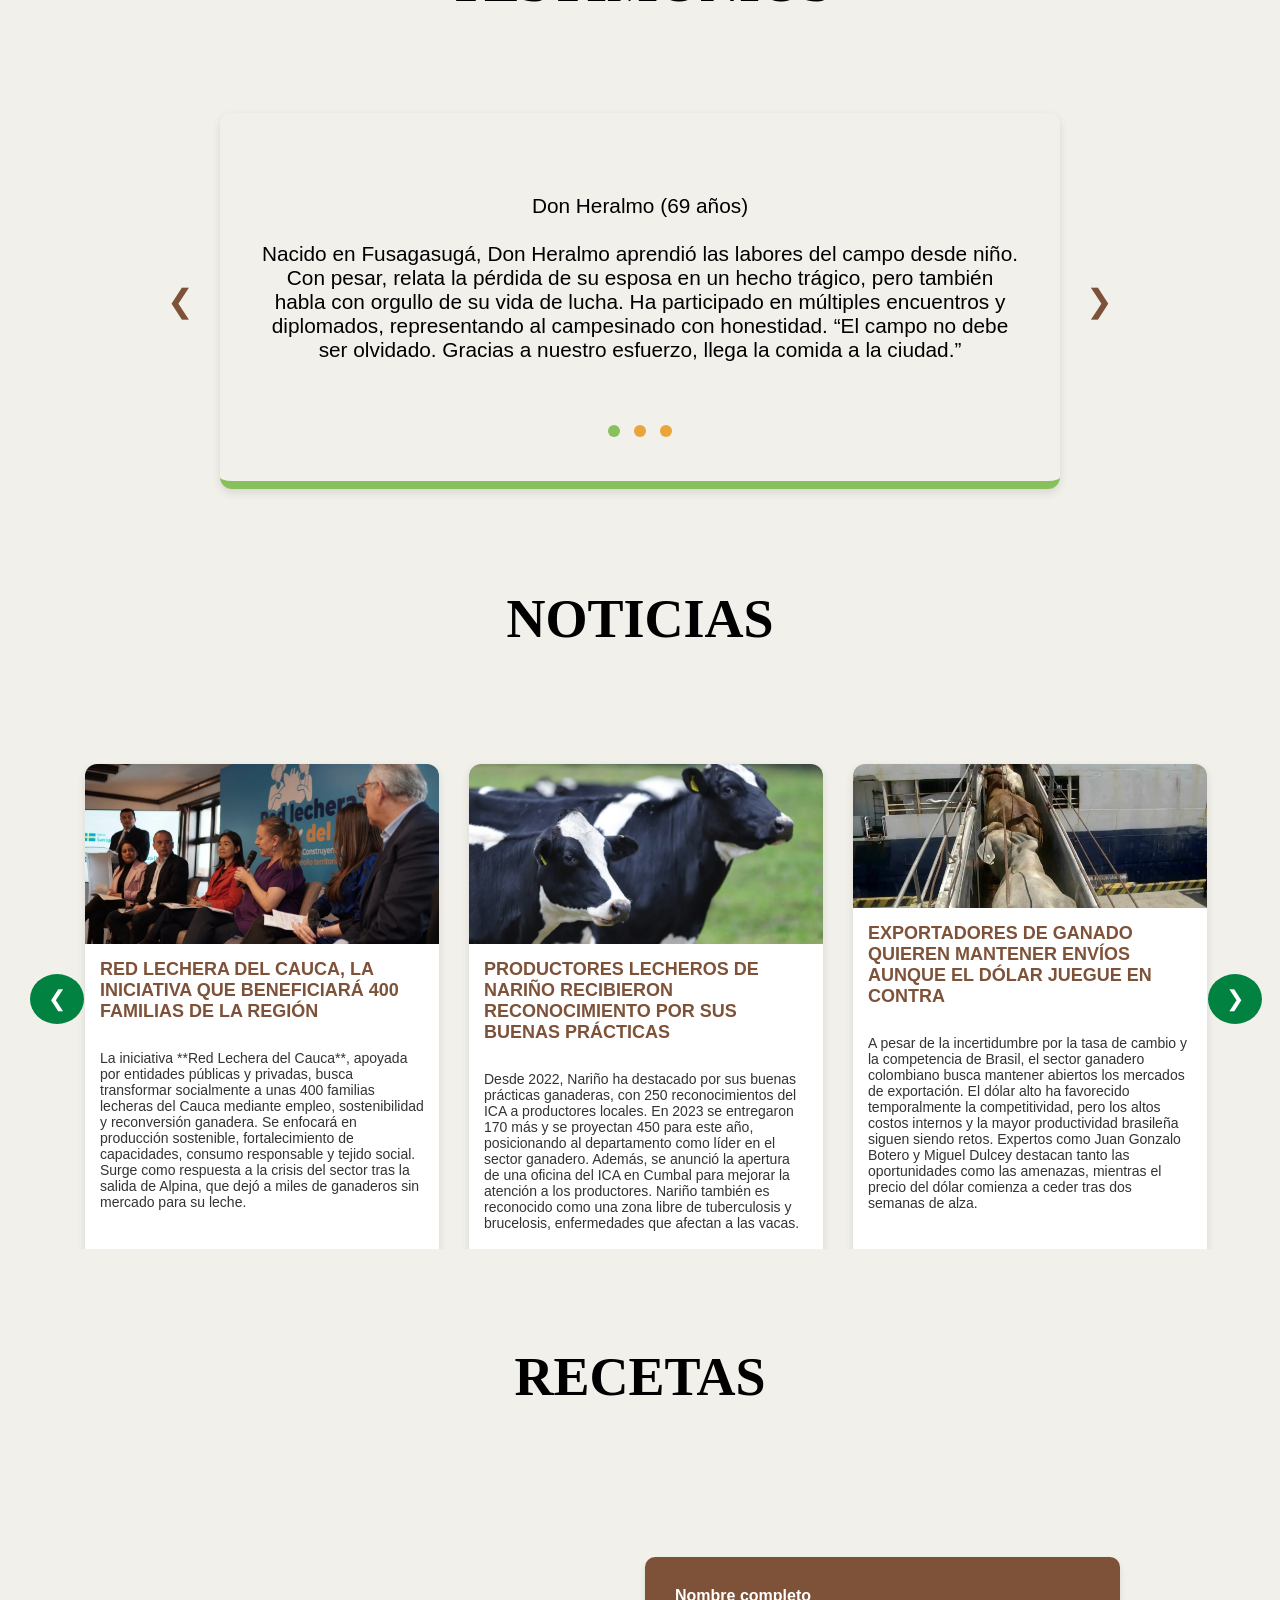
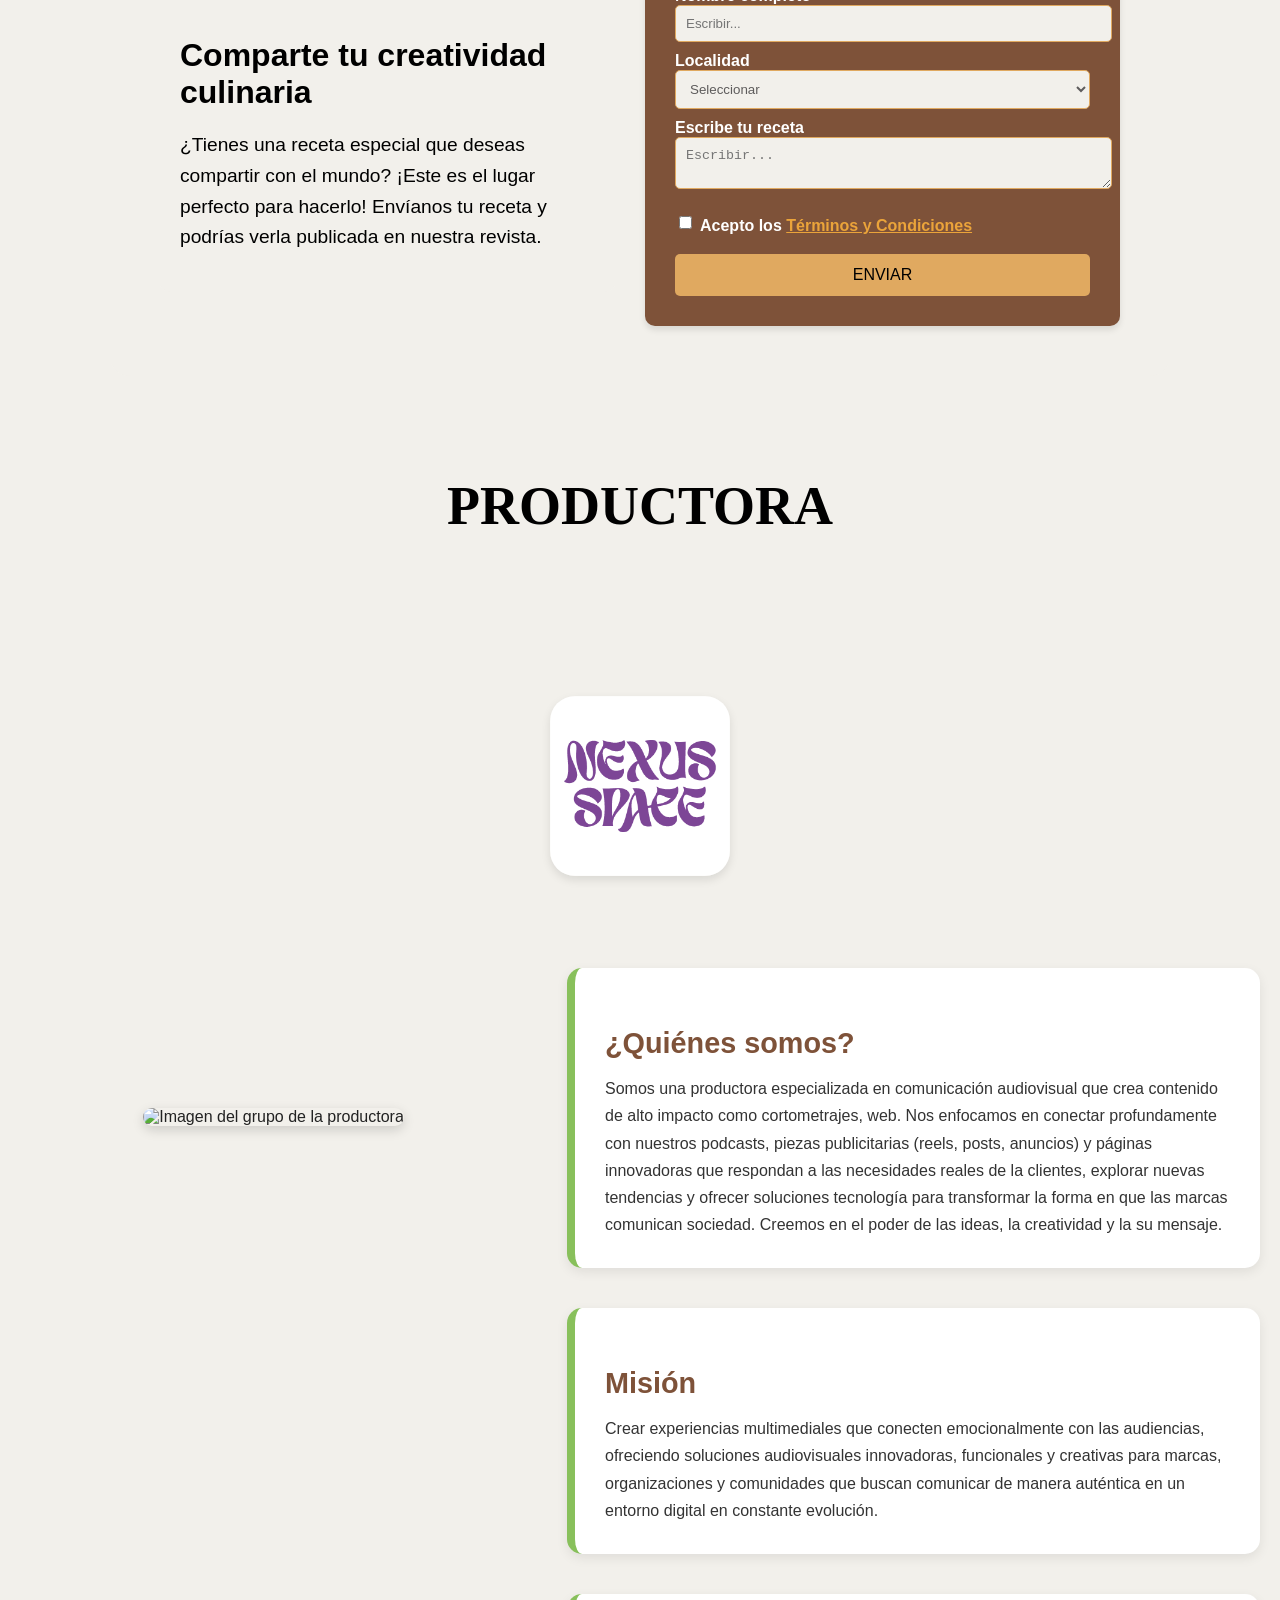
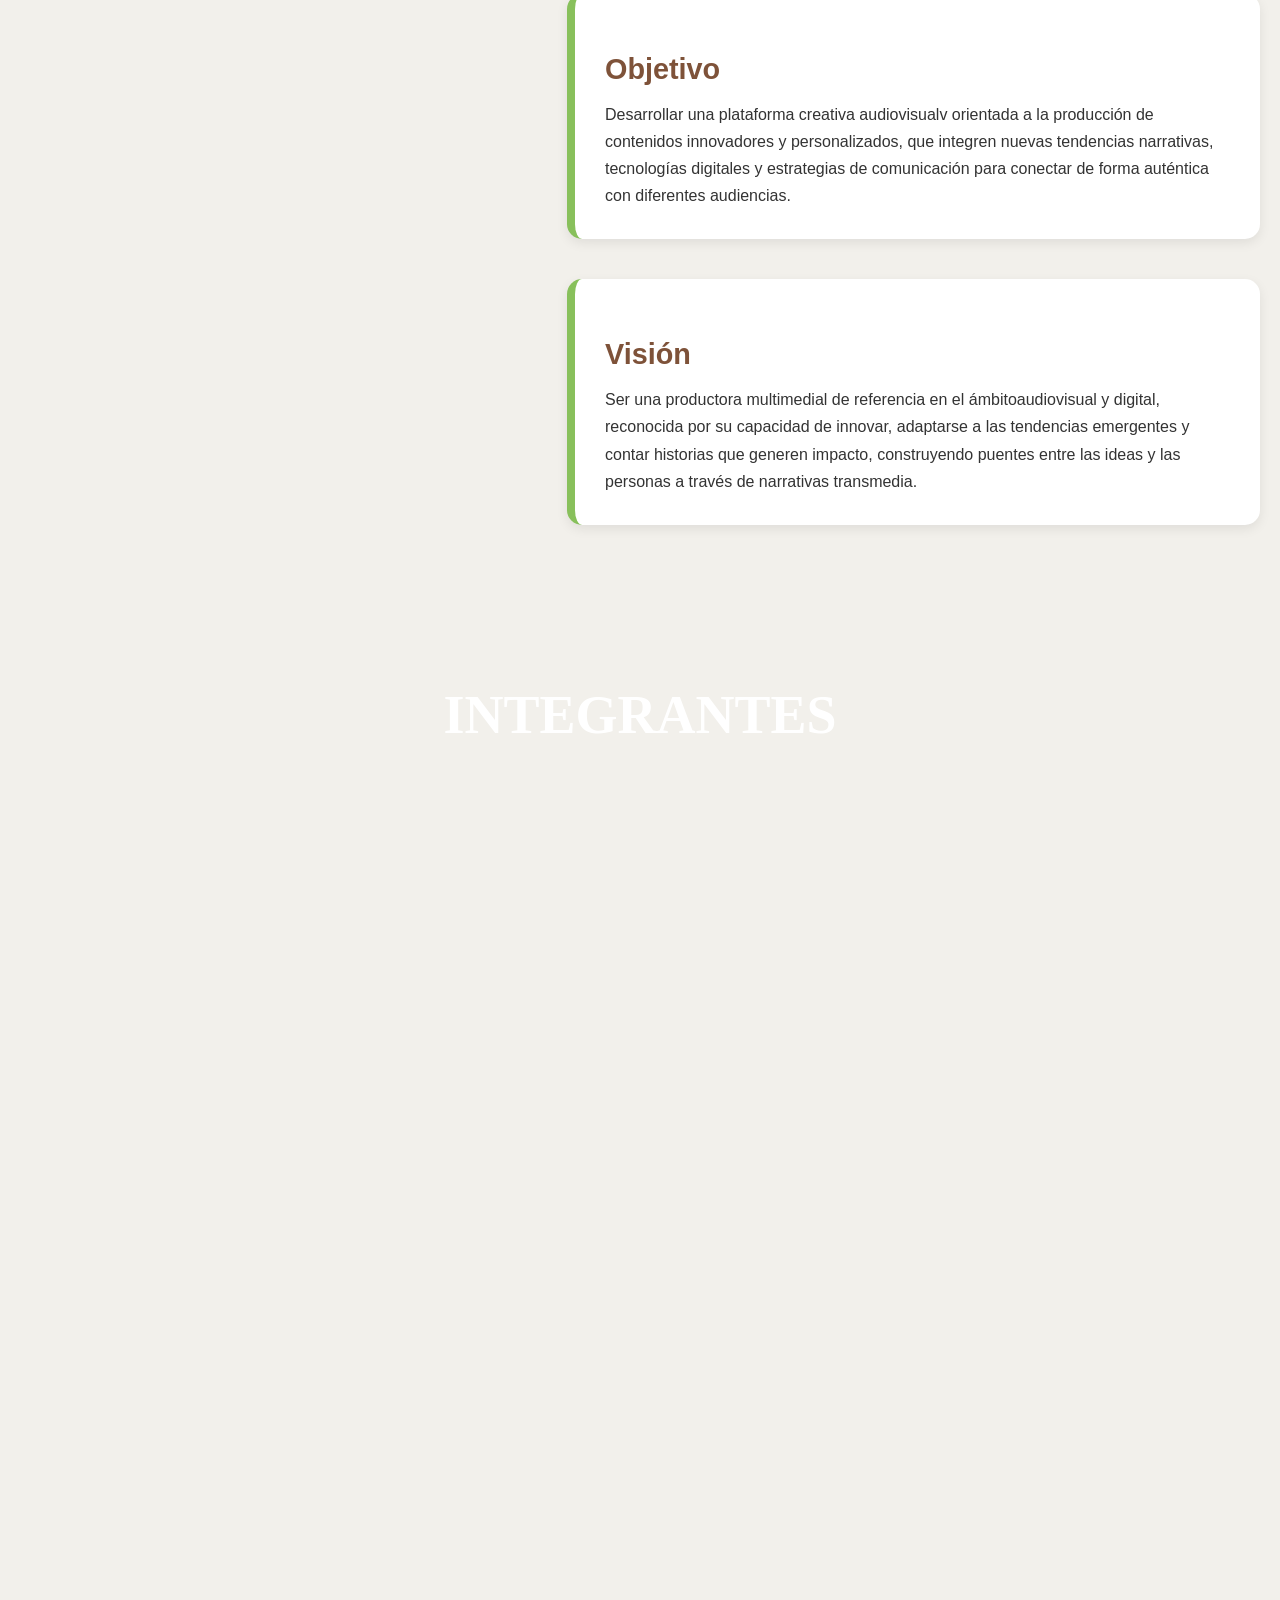
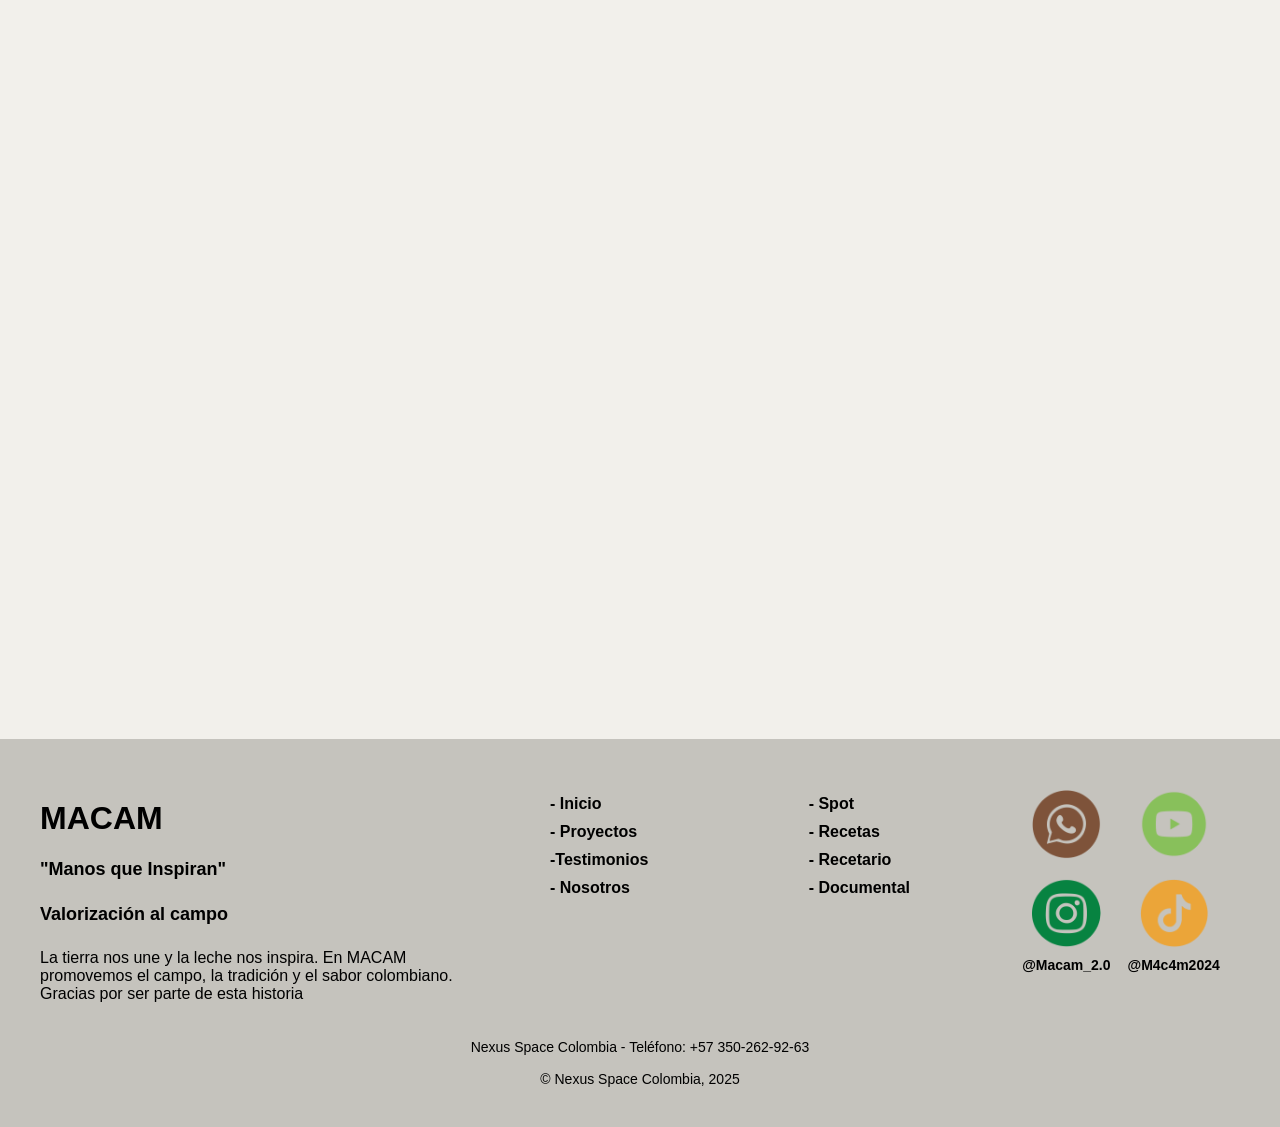
==== commit 11a42397: "Fix image source path for logo in index.html" ====
--- a/MATERIAL WEB/Paina Web MACAM/index/index_actualizado.html
+++ b/MATERIAL WEB/Paina Web MACAM/index/index_actualizado.html
@@ -17,7 +17,7 @@
 
     <!-- Encabezado -->
 <header class="Top">
-    <img src="imagenes/icono-MACAM.png" alt="Logo-MACAM">
+    <img src="Imagenes/icono-MACAM.png" alt="Logo-MACAM">
     <img class="Titulo-MACAM" src="Imagenes/Titulo-MACAM.png" alt="MACAM" width="100%" height="100%">
 </header>
 
@@ -870,4 +870,4 @@
 
 <script src="Java/javascrip.js"></script>
 </body>
-</html>+</html>
--- a/MATERIAL WEB/Paina Web MACAM/index/CSS/estilos_actualizado.css
+++ b/MATERIAL WEB/Paina Web MACAM/index/CSS/estilos_actualizado.css
@@ -0,0 +1,2498 @@
+body {
+  background: #f2f0eb;
+  max-width: 100%;
+  overflow-x: hidden;
+  font-family: "WORK SANS LIGHT", serif;
+  margin: 0;
+  padding: 0;
+  box-sizing: border-box;
+}
+
+header {
+  position: fixed;
+  top: 0;
+  left: 0;
+  width: 100%;
+  background-color: #f2f0eb;
+  z-index: 1000;
+  box-shadow: 0 2px 5px rgba(0, 0, 0, 0.1);
+}
+
+/* 🔷 ENCABEZADO */
+.Top {
+  width: 100%;
+  height: 80px;
+  background-color: #f2f0eb;
+  display: flex;
+  justify-content: center;
+  align-items: center;
+  flex-wrap: wrap; /* Para que se acomode en pantallas pequeñas */
+  gap: 20px;
+  padding: 10px 20px;
+  position: fixed;
+  top: 0;
+  left: 0;
+  z-index: 1100;
+}
+
+.Top img {
+  width: 60px;
+  height: auto;
+}
+
+.Top .Titulo-MACAM {
+  width: 200px;
+  max-width: 80%;
+  height: auto;
+}
+
+/* 🔸 Responsivo: tamaños más pequeños */
+@media (max-width: 768px) {
+  .Top {
+    justify-content: center;
+  }
+
+  .Top img {
+    width: 40px;
+  }
+
+  .Top .Titulo-MACAM {
+    width: 150px;
+  }
+}
+
+@media (max-width: 480px) {
+  .Top {
+    flex-direction: column;
+    gap: 10px;
+  }
+
+  .Top img {
+    width: 35px;
+  }
+
+  .Top .Titulo-MACAM {
+    width: 130px;
+  }
+}
+
+/* 🔷 NAVBAR */
+.Navbar {
+  width: 100%;
+  height: 60px;
+  display: flex;
+  justify-content: space-between;
+  align-items: center;
+  background-color: #7e5239;
+  position: fixed;
+  top: 100px; /* Debajo del encabezado */
+  left: 0;
+  z-index: 1050;
+  padding: 10px 20px;
+}
+
+/* 🔷 NAVBAR */
+.Navbar {
+width: 100%;
+height: 60px;
+display: flex;
+justify-content: space-between;
+align-items: center;
+background-color: #7e5239;
+position: fixed;
+top: 100px; /* Debajo del encabezado */
+left: 0;
+z-index: 1050;
+padding: 10px 20px;
+}
+
+/* 🔷 Menú en pantallas grandes */
+.Navbar nav {
+flex-grow: 1;
+display: flex;
+justify-content: center;
+}
+
+.Navbar nav ul {
+display: flex;
+list-style: none;
+margin: 0;
+padding: 0;
+gap: 20px;
+}
+
+.Navbar nav ul li a {
+color: white;
+text-decoration: none;
+font-size: 16px;
+font-weight: bold;
+padding: 10px 15px;
+transition: 0.3s;
+}
+
+.Navbar nav ul li a:hover {
+background-color: #88c05b;
+border-radius: 5px;
+}
+
+/* 🔷 MENÚ HAMBURGUESA */
+.menu-toggle {
+display: none;
+}
+
+/* 🔷 RESPONSIVIDAD */
+@media (max-width: 900px) {
+/* Mostrar el botón hamburguesa */
+.menu-toggle {
+    display: flex;
+    flex-direction: column;
+    cursor: pointer;
+    gap: 5px;
+    position: absolute;
+    left: 20px;
+    top: 50%;
+    transform: translateY(-50%);
+    z-index: 1100;
+}
+
+.menu-toggle div {
+    width: 30px;
+    height: 3px;
+    background-color: white;
+    transition: 0.3s;
+}
+
+/* Ocultar el menú por defecto */
+.Navbar nav {
+    display: none;
+    position: absolute;
+    left: 0;
+    top: 60px;
+    width: 200px;
+    background-color: #7e5239;
+    border-radius: 10px;
+    box-shadow: 0px 4px 8px rgba(0, 0, 0, 0.2);
+    padding: 10px 0;
+    transition: all 0.3s ease-in-out;
+    opacity: 0;
+    visibility: hidden;
+}
+
+.Navbar nav ul {
+    flex-direction: column;
+    text-align: left;
+    padding: 0;
+}
+
+.Navbar nav ul li {
+    padding: 10px 20px;
+}
+
+/* Mostrar el menú cuando esté activo */
+.Navbar nav.active {
+    display: block;
+    opacity: 1;
+    visibility: visible;
+}
+
+/* Animación del botón hamburguesa */
+.menu-toggle.active div:nth-child(1) {
+    transform: rotate(45deg) translate(5px, 5px);
+}
+
+.menu-toggle.active div:nth-child(2) {
+    opacity: 0;
+}
+
+.menu-toggle.active div:nth-child(3) {
+    transform: rotate(-45deg) translate(5px, -5px);
+}
+}
+
+
+
+/* 🔹 Contenedor de la barra de búsqueda */
+.search-container {
+  display: flex;
+  align-items: center;
+  background: white;
+  border-radius: 25px;
+  padding: 5px 10px;
+  box-shadow: 0px 4px 6px rgba(0, 0, 0, 0.2);
+  width: 180px;
+  height: 35px;
+  position: absolute;
+  right: 60px; /* Ajusta la posición sin que se salga del navbar */
+  top: 50%;
+  transform: translateY(-50%);
+}
+
+/* 🔹 Campo de entrada */
+.search-container input {
+  flex-grow: 1;
+  border: none;
+  outline: none;
+  padding: 8px 10px;
+  font-size: 14px;
+  background: transparent;
+  min-width: 100px;
+}
+
+/* 🔹 Botón de búsqueda (sin fondo) */
+.search-container button {
+  background: none; /* Eliminamos el fondo */
+  color: #7e5239; /* Color de la lupa */
+  border: none;
+  cursor: pointer;
+  font-size: 18px;
+  padding: 5px;
+  transition: 0.3s;
+}
+
+/* 🔹 Efecto hover */
+.search-container button:hover {
+  color: #61402d;
+}
+
+/* 🔹 Ajustes para pantallas pequeñas */
+@media (max-width: 768px) {
+  .search-container {
+    width: 150px;
+    right: 40px;
+  }
+
+  .search-container input {
+    min-width: 90px;
+  }
+}
+
+
+
+/* 🔷 RESPONSIVIDAD */
+@media (max-width: 900px) {
+  /* Mostrar menú hamburguesa */
+  .menu-toggle {
+      display: flex;
+      flex-direction: column;
+      cursor: pointer;
+      gap: 5px;
+      position: absolute;
+      left: 20px;
+      top: 50%;
+      transform: translateY(-50%);
+  }
+
+  .menu-toggle div {
+      width: 30px;
+      height: 3px;
+      background-color: white;
+      transition: 0.3s;
+  }
+
+  /* Ocultar el menú por defecto en móviles */
+  .Navbar nav {
+      display: none;
+      position: absolute;
+      left: 0;
+      top: 60px;
+      width: 200px;
+      background-color: #7e5239;
+      border-radius: 10px;
+      box-shadow: 0px 4px 8px rgba(0, 0, 0, 0.2);
+      padding: 10px 0;
+  }
+
+  .Navbar nav ul {
+      flex-direction: column;
+      text-align: left;
+      padding: 0;
+  }
+
+  .Navbar nav ul li {
+      padding: 10px 20px;
+  }
+
+  /* Mostrar el menú cuando esté activo */
+  .Navbar nav.active {
+      display: block;
+  }
+}
+
+@media (max-width: 900px){
+
+}
+
+
+/* 🔹 Evita que el título quede cubierto por la barra de navegación */
+.relleno {
+    width: 100%;
+    height: 200px;
+    background: #f2f0eb;
+    display: flex;
+    justify-content: center;
+    align-items: center;
+    padding-top: 10px; /* Ajusta según la altura de la barra de navegación */
+}
+
+.relleno h2 {
+    font-family: "Adamina", serif;
+    font-size: 60px;
+    text-align: center;
+}
+
+/* 🔹 Ajustes del carrusel */
+.contenedor1 {
+    display: flex;
+    justify-content: center;
+    align-items: center;
+    background-color: #f2f0eb;
+    padding: 40px 0; /* Añadir espacio superior e inferior */
+}
+
+.carousel-container {
+    width: 90%;
+    max-width: 1000px;
+    position: relative;
+    display: flex;
+    flex-direction: column;
+    align-items: center;
+}
+
+.carousel {
+    display: flex;
+    justify-content: center;
+    align-items: center;
+    width: 100%;
+    height: 600px;
+    position: relative;
+    overflow: hidden;
+}
+
+.carousel img {
+    position: absolute;
+    max-width: 100%;
+    max-height: 100%;
+    transition: transform 0.5s ease, opacity 0.5s ease;
+    object-fit: contain;
+    opacity: 0;
+}
+
+/* Imagen central */
+.carousel img.active {
+    width: 50%;
+    opacity: 1;
+    transform: translateX(0) scale(1.2);
+    z-index: 3;
+}
+
+/* Imagen izquierda */
+.carousel img.prev {
+    transform: translateX(-80%) scale(0.8);
+    opacity: 0.7;
+    width: 40%;
+    z-index: 2;
+}
+
+/* Imagen derecha */
+.carousel img.next {
+    transform: translateX(80%) scale(0.8);
+    opacity: 0.7;
+    width: 40%;
+    z-index: 2;
+}
+
+/* Oculta imágenes que no deben verse */
+.carousel img.hidden {
+    display: none;
+}
+
+.carousel video {
+  position: absolute;
+  max-width: 100%;
+  max-height: 100%;
+  transition: transform 0.5s ease, opacity 0.5s ease;
+  object-fit: contain;
+  opacity: 0;
+}
+
+.carousel video.active {
+  width: 50%;
+  opacity: 1;
+  transform: translateX(0) scale(1.2);
+  z-index: 3;
+}
+
+.carousel video.prev {
+  transform: translateX(-80%) scale(0.8);
+  opacity: 0.7;
+  width: 40%;
+  z-index: 2;
+}
+
+.carousel video.next {
+  transform: translateX(80%) scale(0.8);
+  opacity: 0.7;
+  width: 40%;
+  z-index: 2;
+}
+
+.carousel video.hidden {
+  display: none;
+}
+
+/* Contenedor de botones debajo del carrusel */
+.carousel-controls {
+    display: flex;
+    justify-content: center;
+    gap: 15px;
+    margin-top: 20px;
+}
+
+.carousel-controls button {
+    background-color: #88c05b;
+    color: #f2f0eb;
+    border: none;
+    padding: 12px 18px;
+    cursor: pointer;
+    font-size: 18px;
+    border-radius: 5px;
+    transition: background-color 0.3s ease;
+}
+
+.carousel-controls button:hover {
+    background-color: #018240;
+}
+
+/* 🔹 Responsividad */
+@media (max-width: 1024px) {
+    .relleno {
+
+        align-items: center;
+        padding-top: 100px;
+    }
+
+    .relleno h1 {
+        font-size: 55px;
+    }
+
+    .carousel {
+        height: 500px;
+    }
+
+    .carousel img.active {
+        width: 55%;
+    }
+
+    .carousel img.prev, .carousel img.next {
+        width: 35%;
+    }
+}
+
+@media (max-width: 800px) {
+    .relleno {
+        padding-top: 120px;
+    }
+
+    .relleno h1 {
+        font-size: 45px;
+    }
+
+    .carousel {
+        height: 400px;
+    }
+
+    .carousel img.active {
+        width: 60%;
+    }
+
+    .carousel img.prev, .carousel img.next {
+        width: 30%;
+    }
+}
+
+@media (max-width: 480px) {
+    .relleno {
+        padding-top: 140px;
+    }
+
+    .relleno h1 {
+        font-size: 35px;
+    }
+
+    .carousel {
+        height: 300px;
+    }
+
+    .carousel img.active {
+        width: 70%;
+    }
+
+    .carousel img.prev, .carousel img.next {
+        width: 25%;
+    }
+}
+
+
+
+/* 🔹 Estilos generales */
+
+.container-1 {
+    position: relative;
+    width: 60%;
+    max-width: 1200px;
+    height: auto;
+    display: flex;
+    justify-content: center;
+    align-items: center;
+    flex-wrap: wrap;
+    gap: 50px;
+    padding: 100px;
+    margin-left: 15%;
+    margin-bottom: 150px;
+  }
+  
+  .caja-de-texto {
+    background-color: #eba43a;
+    padding: 50px;
+    border-radius: 15px;
+    text-align: center;
+    width: 55%;
+    max-width: 600px;
+    position: relative;
+    z-index: 2;
+    box-shadow: 0 4px 8px rgba(0, 0, 0, 0.2);
+    margin: 100px 0;
+  }
+  
+  .caja-de-texto h2 {
+    font-size: 28px;
+    font-weight: bold;
+    margin-bottom: 20px;
+  }
+  
+  .caja-de-texto p {
+    font-size: 20px;
+    line-height: 1.6;
+  }
+  
+  .image-box {
+    width: 280px;
+    height: 300px;
+    border-radius: 15px;
+    display: flex;
+    justify-content: center;
+    align-items: center;
+    box-shadow: 0 4px 8px rgba(0, 0, 0, 0.2);
+    position: absolute;
+    overflow: hidden;
+    z-index: 4;
+  }
+  
+  .image-box img {
+    width: 100%;
+    height: 100%;
+    object-fit: cover;
+  }
+  
+  /* Ajustes en la posición de las imágenes con relación a la caja de texto */
+  .img1 { top: -170px; left: calc(50% - 400px); }
+  .img2 { top: -170px; right: calc(50% - 400px); }
+  .img3 { bottom: -170px; left: calc(50% - 400px); }  
+  .img4 { bottom: -170px; right: calc(50% - 400px); }
+  .img5 { top: 50%; left: -80px; transform: translateY(-50%); }
+  .img6 { top: 50%; right: -80px; transform: translateY(-50%); }
+  
+  /* Onda decorativa */
+  .wave-container {
+    position: absolute;
+    left: 50%;
+    transform: translateX(-50%);
+    z-index: 3;
+    width: 300px;
+  }
+  
+  .wave-container.top {
+    top: -50px;
+  }
+  
+  .wave-container.bottom {
+    bottom: -100px;
+  }
+  
+  .wave-container.middle {
+    left: calc(45% - 450px);
+    top: -120px;
+  }
+  
+  .wave-container.middle2 {
+    left: calc(45% - 450px);
+    top: 500px;
+  }
+  
+  .wave-container.middle-right {
+    left: calc(70% + 250px);
+    top: -120px;
+  }
+  
+  .wave-container.middle-right-bottom {
+    left: calc(70% + 250px);
+    top: 490px;
+  }
+  
+  .wave-container img {
+    width: 100%;
+  }
+  
+  body {
+    font-family: Arial, sans-serif;
+    background: #f2f0eb;
+    margin: 0;
+    padding: 0;
+    box-sizing: border-box;
+  }
+
+
+  @media (max-width: 1100px) {
+    /* 1. Ocultar ondas decorativas */
+    .wave-container {
+      display: none;
+    }
+  
+    /* 2. Cambiamos container-1 a grid */
+    .container-1 {
+      width: 60%;
+
+    }
+
+    .wave-container.top {
+          visibility: hidden;
+
+    }
+    
+    .wave-container.bottom {
+          visibility: hidden;
+
+    }
+    
+    .wave-container.middle {
+          visibility: hidden;
+
+    }
+    
+    .wave-container.middle2 {
+          visibility: hidden;
+
+    }
+    
+    .wave-container.middle-right {
+          visibility: hidden;
+
+    }
+    
+    .wave-container.middle-right-bottom {
+          visibility: hidden;
+
+    }
+    
+  }
+
+  @media (max-width: 900px) {
+    /* 1. Ocultar ondas decorativas */
+    .wave-container {
+      display: none;
+    }
+  
+    /* 2. Cambiamos container-1 a grid */
+    .container-1 {
+      display: grid;
+      grid-template-columns: 1fr 1fr 1fr; /* 3 columnas */
+      grid-template-rows: auto auto auto; /* 3 filas */
+      grid-template-areas:
+        "img1 img2 img3"
+        "texto texto texto"
+        "img4 img5 img6";
+      gap: 20px;
+      position: static; 
+      margin: 0 auto;
+      padding: 20px;
+      width: 100%;
+      max-width: 600px; /* Ajusta a tu gusto */
+    }
+  
+    /* 3. Reubicar las imágenes */
+    .img1 {
+      grid-area: img1;
+      position: static;
+      width: 100%;
+      height: 65%;
+    }
+    .img2 {
+      grid-area: img2;
+      position: static;
+      width: 100%;
+      height: 65%;
+    }
+    .img3 {
+      grid-area: img3;
+      position: static;
+      width: 100%;
+      height: 65%;
+    }
+    .img4 {
+      grid-area: img4;
+      position: static;
+      width: 100%;
+      height: 50%;
+      margin-top:-70%;
+    }
+    .img5 {
+      grid-area: img5;
+      position: static;
+      width: 100%;
+      height: 50%;
+      margin-top:40%;
+
+    }
+    .img6 {
+      grid-area: img6;
+      position:relative;
+      width: 100%;
+      height: 50%;
+      margin-top:40% ;
+    }
+  
+    /* 4. Caja de texto ocupa toda la segunda fila */
+    .caja-de-texto {
+      grid-area: texto;
+      width: 90%;
+      height: 70%;
+      margin: 0;
+      padding: 20px;
+      position: static;
+    }
+    .caja-de-texto h2{
+        margin-top: -1%;
+    }
+    .caja-de-texto p{
+      font-size: 15px;
+    }
+  
+    /* 5. Quitar position absolute en .image-box */
+    .image-box {
+      position: static;
+      border-radius: 10px;
+      overflow: hidden;
+    }
+    .image-box img {
+      width: 100%;
+      height: auto;
+      object-fit: cover;
+    }
+  }
+
+  
+.titulo-section {
+  position: relative;
+  width: 100%;
+  height: 180px;
+  display: flex;
+  justify-content: center;
+  align-items: center;
+  color: #000;
+  font-size: 36px;
+  font-weight: bold;
+  text-transform: uppercase;
+  overflow: hidden;
+  font-family: "Adamina", serif;
+}
+
+.titulo-section::before {
+  content: "";
+  position: absolute;
+  top: 0;
+  left: 0;
+  width: 100%;
+  height: 100%;
+  background: url('../imagenes/fondo_objetivos.jpg') no-repeat center center;
+  background-size: cover;
+  background-attachment: fixed;
+  opacity: 0.7; /* Ajusta la opacidad aquí */
+  z-index: -1;
+}
+
+.objetivos {
+  display: flex;
+  flex-direction: column;
+  align-items: center;
+  justify-content: center;
+  width: 100%;
+  padding: 50px 0;
+}
+
+.container {
+  max-width: 1200px;
+  width: 90%;
+  display: flex;
+  flex-direction: column;
+  align-items: center;
+  text-align: center;
+  position: relative;
+}
+
+.text-container {
+  display: flex;
+  justify-content: space-between;
+  gap: 20px;
+  flex-wrap: wrap;
+  width: 100%;
+  max-width: 1000px;
+}
+
+.brown-box, .white-box {
+  flex: 1;
+  padding: 20px;
+  border-radius: 10px;
+  position: relative;
+  z-index: 2;
+  min-height: 180px;
+  display: flex;
+  flex-direction: column;
+  justify-content: center;
+  text-align: center;
+}
+
+.brown-box {
+  background-color: #7e5239;
+  color: white;
+}
+
+.white-box {
+  background-color: #f2f0eb;
+  border: solid 5px #7e5239;
+  color: black;
+}
+
+.center-image {
+  margin: 30px 0;
+  display: flex;
+  justify-content: center;
+  align-items: center;
+}
+
+.center-image img {
+  width: 90%;
+  max-width: 700px;
+  height: auto;
+  border-radius: 15px;
+}
+
+
+
+@media (max-width: 900px) {
+  .text-container {
+    width: 90%;
+      flex-direction: column;
+      align-items: center;
+  }
+  .brown-box, .white-box {
+      width: 100%;
+      max-width: 500px;
+  }
+  h1{
+    font-size: 50px;
+  }
+  .center-image {
+  display: flex;
+  justify-content: center;
+  align-items: center;
+  margin: 20px 0;
+}
+
+.center-image img {
+  width: 90%;
+  height: 90%;
+  object-fit: cover;
+  border-radius: 20px;
+}
+}
+
+
+
+/*Seccion Revista*/
+.titulo-revista {
+    position: relative;
+    width: 100%;
+    height: 180px;
+    display: flex;
+    justify-content: center;
+    align-items: center;
+    color: #000;
+    font-size: 36px;
+    font-weight: bold;
+    text-transform: uppercase;
+    overflow: hidden;
+    font-family: "Adamina", serif;
+  }
+
+.titulo-revista::before {
+    content: "";
+    position: absolute;
+    top: 0;
+    left: 0;
+    width: 100%;
+    height: 100%;
+    background: url('../imagenes/fondo_revista.jpg') no-repeat center center;
+    background-size: cover;
+    background-attachment: fixed;
+    opacity: 0.7;
+    z-index: -1;
+}
+
+.fondo {
+    width: 100%;
+    height: 800px;
+    background-color: #f2f0eb;
+}
+
+.revista {
+    box-sizing: border-box;
+    margin: 0;
+    padding: 0;
+    display: flex;
+    flex-direction: column;
+    align-items: center;
+    justify-content: center;
+    min-height: 80vh;
+    background-color: #f2f0eb;
+    font-family: Arial, sans-serif;
+    padding: 20px;
+}
+
+/* Contenedor de la imagen */
+.image-container {
+    width: 700px;
+    height: 380px;
+    border-radius: 20px;
+    overflow: hidden;
+    display: flex;
+    justify-content: center;
+    align-items: center;
+    box-shadow: 0 4px 8px rgba(0, 0, 0, 0.2);
+}
+
+.image-container img {
+    width: 100%;
+    height: 100%;
+    object-fit: cover;
+}
+
+/* Caja de texto */
+.text-box {
+    background-color: #eba43a;
+    padding: 20px;
+    border-radius: 20px;
+    text-align: center;
+    max-width: 600px;
+    margin: 40px 0;
+    box-shadow: 0 4px 8px rgba(0, 0, 0, 0.2);
+}
+
+.text-box p {
+    font-size: 18px;
+    line-height: 1.4;
+    color: #000;
+}
+
+/* Botón */
+.button-container {
+    display: flex;
+    justify-content: center;
+    margin-top: 10px;
+    margin-bottom: 30px;
+}
+
+.button-container a {
+    background-color: #eba43a;
+    color: #000;
+    padding: 10px 20px;
+    border-radius: 20px;
+    text-decoration: none;
+    font-size: 16px;
+    font-weight: bold;
+    box-shadow: 0 4px 8px rgba(0, 0, 0, 0.2);
+}
+
+/* 📱 RESPONSIVE: Ajustes para pantallas pequeñas */
+@media (max-width: 768px) {
+    .image-container {
+        width: 90%;
+        height: auto;
+        margin-top: -50px; 
+          }
+
+    .image-container img {
+        width: 100%;
+        height: auto;
+    }
+
+    .text-box {
+        width: 90%;
+        max-width: none;
+        padding: 15px;
+        margin: 20px 0;
+    }
+
+    .text-box p {
+        font-size: 16px;
+        line-height: 1.6;
+    }
+
+    .button-container a {
+        padding: 8px 15px;
+        font-size: 14px;
+    }
+}
+
+
+/* Seccion Documental*/
+
+/* Título Documental */
+.titulo-documental {
+    position: relative;
+    width: 100%;
+    height: 180px;
+    display: flex;
+    justify-content: center;
+    align-items: center;
+    color: #000;
+    font-size: 36px;
+    font-weight: bold;
+    text-transform: uppercase;
+    overflow: hidden;
+    font-family: "Adamina", serif;
+}
+
+.titulo-documental::before {
+    content: "";
+    position: absolute;
+    top: 0;
+    left: 0;
+    width: 100%;
+    height: 100%;
+    background: url('../imagenes/fondo_documental.jpg') no-repeat center center;
+    background-size: cover;
+    background-attachment: fixed;
+    opacity: 0.7;
+    z-index: -1;
+}
+
+/* Contenedor principal */
+.documental {
+    box-sizing: border-box;
+    margin: 0;
+    padding: 0;
+    display: flex;
+    flex-direction: column;
+    align-items: center;
+    justify-content: center;
+    min-height: 80vh;
+    background-color: #f2f0eb;
+    font-family: Arial, sans-serif;
+    padding: 20px;
+}
+
+/* Imagen */
+.image-container {
+    margin-top: 50px;
+    width: 670px;
+    height: 380px;
+    border-radius: 20px;
+    overflow: hidden;
+    display: flex;
+    justify-content: center;
+    align-items: center;
+    box-shadow: 0 4px 8px rgba(0, 0, 0, 0.2);
+}
+
+.image-container video {
+    width: 100%;
+    height: 100%; 
+}
+
+/* Caja de texto */
+.text-box1 {
+    background-color: #88c05b; 
+    padding: 20px;
+    border-radius: 20px;
+    text-align: center;
+    max-width: 600px;
+    margin: 40px 0;
+    box-shadow: 0 4px 8px rgba(0, 0, 0, 0.2);
+}
+
+.text-box p {
+    font-size: 18px;
+    line-height: 1.4;
+    color: #000;
+}
+
+/* Botón */
+.button-container1 {
+    display: flex;
+    justify-content: center;
+    margin-top: 10px;
+    margin-bottom: 30px;
+}
+
+.button-container1 a {
+    background-color: #88c05b; /* Color del documental */
+    color: #000;
+    padding: 10px 20px;
+    border-radius: 20px;
+    text-decoration: none;
+    font-size: 16px;
+    font-weight: bold;
+    box-shadow: 0 4px 8px rgba(0, 0, 0, 0.2);
+}
+
+/* 📌 RESPONSIVE DESIGN */
+@media (max-width: 768px) {
+    .documental {
+        padding: 20px;
+        height: auto;
+    }
+
+    .image-container {
+        width: 100%;
+        height: auto;
+    }
+
+    .image-container img {
+        height: auto;
+        max-height: 300px;
+    }
+
+    .text-box {
+        width: 90%;
+        max-width: 400px;
+        padding: 15px;
+        font-size: 16px;
+    }
+
+    .button-container {
+        width: 100%;
+        display: flex;
+        justify-content: center;
+    }
+
+    .button-container a {
+        font-size: 14px;
+        padding: 8px 16px;
+    }
+}
+
+
+/* Título Spot */
+.titulo-spot {
+    position: relative;
+    width: 100%;
+    height: 180px;
+    display: flex;
+    justify-content: center;
+    align-items: center;
+    color: #000;
+    font-size: 36px;
+    font-weight: bold;
+    text-transform: uppercase;
+    overflow: hidden;
+    font-family: "Adamina", serif;
+}
+
+.titulo-spot::before {
+    content: "";
+    position: absolute;
+    top: 0;
+    left: 0;
+    width: 100%;
+    height: 100%;
+    background: url('../imagenes/Material Fotografico/64.jpg') no-repeat center center;
+    background-size: cover;
+    background-attachment: fixed;
+    opacity: 0.7;
+    z-index: -1;
+}
+.spot {
+    box-sizing: border-box;
+    margin: 0;
+    padding: 0;
+    display: flex;
+    flex-direction: column;
+    align-items: center;
+    justify-content: center;
+    min-height: 50vh;
+    background-color: #f2f0eb;
+    font-family: Arial, sans-serif;
+    padding: 20px;
+    margin-bottom: 80px;
+}
+
+/* Imagen */
+.video-spot {
+    margin-top: 50px;
+    width: 900px;
+    height: 500px;
+    border-radius: 20px;
+    overflow: hidden;
+    display: flex;
+    justify-content: center;
+    align-items: center;
+    box-shadow: 0 4px 8px rgba(0, 0, 0, 0.2);
+}
+
+.video-spot iframe {
+    width: 100%;
+    height: 100%; 
+}
+
+
+/* Seccion Testimonios*/
+
+.titulo-testimonios {
+    position: relative;
+    width: 100%;
+    height: 180px;
+    display: flex;
+    justify-content: center;
+    align-items: center;
+    color: #000;
+    font-size: 36px;
+    font-weight: bold;
+    text-transform: uppercase;
+    overflow: hidden;
+    font-family: "Adamina", serif;
+  }
+  
+  .titulo-testimonios::before {
+    content: "";
+    position: absolute;
+    top: 0;
+    left: 0;
+    width: 100%;
+    height: 100%;
+    background: url('../imagenes/fondo_testimonios.jpg') no-repeat center center;
+    background-size: cover;
+    background-attachment: fixed;
+    opacity: 0.7;
+    z-index: -1;
+  }
+
+.carrusel-testimonios {
+  display: flex;
+  align-items: center;
+  justify-content: center;
+  gap: 20px;
+  margin: 40px auto;
+  max-width: 1300px;
+}
+
+.testimonios-carrusel-texto {
+  width: 100%;
+  max-width: 800px;
+  padding: 40px 20px;
+  background-color: #f2f0eb;
+  border-radius: 12px;
+  border-bottom: 8px solid #88C05B;
+  box-shadow: 0 4px 10px rgba(0, 0, 0, 0.1);
+  overflow: hidden;
+}
+
+.testimonios-carrusel-contenedor {
+  position: relative;
+}
+
+.testimonios-slide {
+  display: none;
+  opacity: 0;
+  transform: translateY(20px);
+  transition: opacity 0.8s ease, transform 0.8s ease;
+  text-align: center;
+  font-size: 1.3rem;
+  color: #000000;
+  padding: 20px;
+}
+
+.testimonios-slide.activo {
+  display: block;
+  opacity: 1;
+  transform: translateY(0);
+}
+
+.testimonios-flecha {
+  background-color: transparent;
+  border: none;
+  font-size: 2rem;
+  color: #7E5239;
+  cursor: pointer;
+  transition: color 0.3s;
+}
+
+.testimonios-flecha:hover {
+  color: #EBA43A;
+}
+
+.testimonios-puntos-navegacion {
+  text-align: center;
+  margin-top: 20px;
+}
+
+.testimonios-punto {
+  display: inline-block;
+  height: 12px;
+  width: 12px;
+  margin: 0 5px;
+  background-color: #EBA43A;
+  border-radius: 50%;
+  cursor: pointer;
+  transition: background-color 0.3s;
+}
+
+.testimonios-punto.activo {
+  background-color: #88C05B;
+}
+
+
+
+/* Seccion Noticias*/
+
+
+.titulo-noticias {
+    position: relative;
+    width: 100%;
+    height: 180px;
+    display: flex;
+    justify-content: center;
+    align-items: center;
+    color: #000;
+    font-size: 36px;
+    font-weight: bold;
+    text-transform: uppercase;
+    overflow: hidden;
+    font-family: "Adamina", serif;
+  }
+  
+  .titulo-noticias::before {
+    content: "";
+    position: absolute;
+    top: 0;
+    left: 0;
+    width: 100%;
+    height: 100%;
+    background: url('../imagenes/fondo_noticias.jpg') no-repeat center center;
+    background-size: cover;
+    background-attachment: fixed;
+    opacity: 0.7;
+    z-index: -1;
+  }
+  
+  
+  .noticias-section {
+    width: 90%;
+    height: 430px; 
+    margin-left: 70px;  
+  }
+  .noticia a {
+    text-decoration: none;
+  }
+  .noticia{
+    height: 500px;
+  }
+
+  .titulo-noticias {
+    text-align: center;
+    font-size: 36px;
+    margin-bottom: 40px;
+    color: #000;
+  }
+
+  .carrusel-wrapper {
+    position: relative;
+  }
+
+  .carrusel {
+    overflow: hidden;
+  }
+
+  .carrusel-inner {
+    display: flex;
+    transition: transform 0.5s ease-in-out;
+  }
+
+  .noticia {
+    flex: 0 0 33.3333%;
+    padding: 15px;
+    box-sizing: border-box;
+  }
+
+  .noticia-box {
+    background-color: #ffffff;
+    border-radius: 12px;
+    box-shadow: 0 3px 8px rgba(0, 0, 0, 0.1);
+    overflow: hidden;
+    height: 500px;
+    display: flex;
+    flex-direction: column;
+    transition: background 0.3s;
+  }
+
+  .noticia-box:hover {
+    background-color:#eba43a;
+  }
+
+  .noticia-box img {
+    width: 100%;
+    height: 180px;
+    object-fit: cover;
+  }
+
+  .contenido {
+    padding: 15px;
+  }
+
+  .contenido h3 {
+    margin: 0 0 10px;
+    font-size: 18px;
+    color: #7E5239;
+  }
+
+  .contenido p {
+    margin: 0;
+    font-size: 14px;
+    color: #333;
+  }
+
+  .carrusel-btn {
+    position: absolute;
+    top: 50%;
+    transform: translateY(-50%);
+    background-color: #018240;
+    color: white;
+    border: none;
+    padding: 12px 18px;
+    font-size: 22px;
+    border-radius: 50%;
+    cursor: pointer;
+    z-index: 10;
+    transition: background 0.3s;
+    margin-left: -50px;
+  }
+
+  .carrusel-btn:hover {
+    background-color: #EBA43A;
+  }
+
+  .prev-btn {
+    left: 10px;
+  }
+
+  .next-btn {
+    margin-right: -50px;
+    right: 10px;
+  }
+
+  @media (max-width: 992px) {
+    .noticia {
+      flex: 0 0 50%;
+    }
+    .noticia-box{
+      height: 500px;
+    }
+  }
+
+  @media (max-width: 700px) {
+    .noticia {
+      flex: 0 0 100%;
+    }
+    
+    .noticia-box{
+      width: 80%;
+      height: 480px;
+      margin-left: 50px;
+      align-self: center;
+    }
+    .next-btn {
+      margin-right: 5px;
+    }
+     .prev-btn{
+      margin-left: 0.5px;
+     }
+  }
+  
+  
+  .productora-seccion {
+    padding: 60px 20px;
+    color: #222;
+  }
+
+  .productora-contenedor {
+    max-width: 1100px;
+    margin: auto;
+  }
+
+  .productora-logo img {
+    max-width: 180px;
+    display: block;
+    margin: 0 auto 30px auto;
+    border-radius: 25px;
+    box-shadow: 0 4px 10px rgba(0,0,0,0.1);
+  }
+
+  .productora-titulo {
+    text-align: center;
+    font-size: 2.8em;
+    margin-bottom: 40px;
+    color: #018240;
+    font-weight: bold;
+    letter-spacing: 1px;
+  }
+
+  .productora-bloque {
+    background: white;
+    border-left: 8px solid #88C05B;
+    border-radius: 15px;
+    box-shadow: 0 4px 12px rgba(0,0,0,0.08);
+    margin-bottom: 40px;
+    overflow: hidden;
+    transition: transform 0.3s ease, box-shadow 0.3s ease;
+    opacity: 0;
+    transform: translateY(40px);
+    margin-top: 1.8%;
+  }
+
+  .productora-bloque.visible {
+    opacity: 1;
+    transform: translateY(0);
+  }
+
+  .productora-bloque:hover {
+    transform: translateY(-6px);
+    box-shadow: 0 6px 20px rgba(0,0,0,0.15);
+  }
+
+  .productora-contenido {
+    display: flex;
+    flex-wrap: wrap;
+    align-items: center;
+  }
+
+  .productora-texto {
+    flex: 1 1 100%;
+    padding: 30px;
+  }
+
+  .productora-bloque h3 {
+    color: #7E5239;
+    margin-bottom: 15px;
+    font-size: 1.8em;
+  }
+
+  .productora-bloque p,
+  .productora-bloque ul {
+    font-size: 1em;
+    line-height: 1.7;
+    margin: 0;
+    color: #333;
+  }
+
+  .productora-bloque ul {
+    list-style: disc;
+    padding-left: 20px;
+  }
+
+  .productora-bloque ul li::marker {
+    color: #EBA43A;
+  }
+
+  .productora-boton {
+    text-align: center;
+    margin-top: 40px;
+  }
+
+  .btn-conocenos {
+    background-color: #EBA43A;
+    color: white;
+    padding: 14px 30px;
+    text-decoration: none;
+    border-radius: 30px;
+    font-weight: bold;
+    font-size: 1em;
+    transition: background-color 0.3s ease, transform 0.3s ease;
+    box-shadow: 0 4px 8px rgba(0,0,0,0.15);
+  }
+
+  .btn-conocenos:hover {
+    background-color: #7E5239;
+    transform: scale(1.05);
+  }
+
+  /* Logo centrado arriba */
+.productora-logo-central {
+  text-align: center;
+  margin-bottom: 40px;
+}
+
+.productora-logo-central img {
+  max-width: 180px;
+  border-radius: 25px;
+  box-shadow: 0 4px 10px rgba(0,0,0,0.1);
+}
+
+/* Layout de contenido: imagen + textos */
+.productora-layout {
+  display: flex;
+  flex-wrap: wrap;
+  align-items: flex-start;
+  gap: 40px;
+  max-width: 1300px;
+  margin: auto;
+}
+
+/* Imagen izquierda */
+.productora-imagen-grupo {
+  flex: 1 1 40%;
+  text-align: center;
+}
+
+.productora-imagen-grupo img {
+  max-width: 100%;
+  border-radius: 20px;
+  box-shadow: 0 4px 12px rgba(0,0,0,0.15);
+  margin-top: 30%;
+}
+
+/* Textos derecha */
+.productora-contenedor {
+  flex: 1 1 55%;
+}
+
+/* Responsivo */
+@media (max-width: 768px) {
+  .productora-layout {
+    flex-direction: column;
+    align-items: center;
+  }
+
+  .productora-imagen-grupo,
+  .productora-contenedor {
+    flex: 1 1 100%;
+  }
+}
+
+
+
+
+/* Estilos Recetario */
+
+.titulo-recetario {
+  position: relative;
+  width: 100%;
+  height: 180px;
+  display: flex;
+  justify-content: center;
+  align-items: center;
+  color: #000;
+  font-size: 36px;
+  font-weight: bold;
+  text-transform: uppercase;
+  overflow: hidden;
+  font-family: "Adamina", serif;
+}
+
+
+
+
+.titulo-recetario::before {
+  content: "";
+  position: absolute;
+  top: 0;
+  left: 0;
+  width: 100%;
+  height: 100%;
+  background: url('../imagenes/fondo_recetario.jpeg') no-repeat center center;
+  background-size: cover;
+  background-attachment: fixed;
+  opacity: 0.7;
+  z-index: -1;
+}
+
+.recetario {
+  color: white;
+  padding: 40px;
+  text-align: center;
+  display: flex;
+  justify-content: center;
+}
+
+.recetario .container {
+  background: #f2f0eb;
+  max-width: 80%;
+  margin: auto;
+  padding: 50px;
+  border-radius: 20px;
+}
+
+/* Configuración de columnas */
+.recetario-grid {
+    display: flex;
+    flex-wrap: wrap;
+    gap: 30px;
+    justify-content: center;
+    align-items: center;
+}
+
+/* Texto */
+.recetario-texto {
+    flex: 1;
+    min-width: 300px;
+    text-align: left;
+    padding: 20px;
+    background: #f2f0eb;
+    border-radius: 10px;
+}
+
+.recetario-texto h2 {
+    font-size: 2em;
+    margin-bottom: 10px;
+    color: #000;
+}
+
+.recetario-texto p {
+    font-size: 1.2em;
+    color: #000;
+    line-height: 1.6;
+}
+
+/* Formulario */
+.recetario-form-container {
+    flex: 1;
+    min-width: 300px;
+    background: #7e5239;
+    padding: 30px;
+    box-shadow: 0px 4px 6px rgba(0, 0, 0, 0.1);
+    border-radius: 10px;
+    text-align: left;
+}
+
+.recetario-form-container label {
+    text-align: left;
+    font-weight: bold;
+    color: #fff;
+}
+
+.recetario-form-container input,
+.recetario-form-container select,
+.recetario-form-container textarea {
+    width: 100%;
+    padding: 10px;
+    border-radius: 5px;
+    border: 1px solid #E0A960;
+    background: #f2f0eb;
+    color: #5e5c5c;
+    margin-bottom: 10px;
+}
+
+/* Contenedor de términos */
+.terminos-container {
+display: flex;
+align-items: center;
+justify-content: space-between; /* Mantiene el checkbox y el enlace alineados */
+width: 100%;
+margin-top: 10px;
+flex-wrap: nowrap;
+gap: 10px;
+}
+
+/* Checkbox y texto en línea */
+.checkbox-container {
+display: flex;
+align-items: center;
+gap: 5px;
+white-space: nowrap; /* Evita que el texto se divida en varias líneas */
+color: white;
+flex-shrink: 1;
+}
+
+.checkbox-container a{
+color: #EBA43A;
+}
+
+.recetario button {
+  background-color: #E0A960;
+  border: none;
+  padding: 12px;
+  font-size: 1em;
+  border-radius: 5px;
+  cursor: pointer;
+  margin-top: 15px;
+  display: block;
+  width: 100%;
+  color: black;
+}
+
+.recetario button:hover {
+  background-color: #d48f4d;
+}
+
+/* Diseño responsivo */
+@media (max-width: 768px) {
+    .recetario-grid {
+        flex-direction: column;
+    }
+
+    .recetario-texto,
+    .recetario-form-container {
+        width: 100%;
+    }
+
+    .recetario-texto {
+        order: -1; /* Asegura que el texto quede arriba */
+    }
+}
+
+/* Fondo oscurecido del modal */
+.modal {
+  display: none;
+  position: fixed;
+  z-index: 999;
+  top: 0; left: 0;
+  width: 100%; height: 100%;
+  background-color: rgba(0, 0, 0, 0.5);
+}
+
+/* Contenedor del modal */
+.modal-contenido {
+  background-color: #f8f5f0; /* Beige claro */
+  margin: 5% auto;
+  padding: 30px 35px;
+  border-radius: 16px;
+  max-width: 720px;
+  width: 90%;
+  max-height: 85vh;
+  overflow: hidden;
+  box-shadow: 0 8px 24px rgba(0, 0, 0, 0.25);
+  font-family: 'Segoe UI', 'Arial', sans-serif;
+  position: relative;
+  color: #4a3c2f; /* Marrón suave */
+}
+
+/* Scroll interno para el texto */
+.modal-texto {
+  max-height: 60vh;
+  overflow-y: auto;
+  padding-right: 10px;
+}
+
+/* Títulos dentro del texto */
+.modal-texto h2,
+.modal-texto p strong {
+  color: #7a5c3b; /* Marrón medio */
+}
+
+/* Botón de cerrar (X) */
+.cerrar {
+  position: absolute;
+  top: 14px;
+  right: 20px;
+  font-size: 28px;
+  font-weight: bold;
+  color: #7a5c3b;
+  cursor: pointer;
+  transition: color 0.2s ease;
+}
+
+.cerrar:hover {
+  color: #a47c53;
+}
+
+/* Espaciado entre párrafos */
+.modal-texto p {
+  margin-bottom: 18px;
+  line-height: 1.6;
+}
+
+/* Link del PDF */
+.modal-texto a {
+  color: #7a5c3b;
+  text-decoration: underline;
+}
+
+.modal-texto a:hover {
+  color: #a47c53;
+  text-decoration: none;
+}
+
+/* Responsive */
+@media (max-width: 600px) {
+  .modal-contenido {
+    padding: 20px 20px;
+    max-height: 80vh;
+  }
+
+  .modal-texto {
+    max-height: 55vh;
+  }
+}
+
+
+
+
+
+/* Estilos del título de la sección de Integrantes */
+.titulo-integrantes {
+    position: relative;
+    width: 100%;
+    height: 180px;
+    display: flex;
+    justify-content: center;
+    align-items: center;
+    color: #fff;
+    font-size: 36px;
+    font-weight: bold;
+    text-transform: uppercase;
+    font-family: "Adamina", serif;
+  }
+  
+  /* Fondo semi-transparente para mejorar legibilidad */
+  .titulo-integrantes::before {
+    content: "";
+    position: absolute;
+    top: 0;
+    left: 0;
+    width: 100%;
+    height: 100%;
+    background: url('../imagenes/fondo_integrantes.JPG') no-repeat center;
+    background-size: cover;
+    background-attachment: fixed;
+    opacity: 0.7;
+    z-index: -1;
+  }
+  
+  .titulo-integrantes h1 {
+    position: relative;
+    z-index: 1;
+    font-size: 48px;
+    text-shadow: 2px 2px 5px rgba(0, 0, 0, 0.5);
+  }
+  
+  /* RESPONSIVIDAD */
+  @media screen and (max-width: 1024px) {
+    .titulo-integrantes {
+      height: 150px;
+      background-size: contain; /* Ajusta la imagen sin recortar */
+    }
+  
+    .titulo-integrantes h1 {
+      font-size: 40px;
+    }
+  }
+  
+  @media screen and (max-width: 768px) {
+    .titulo-integrantes {
+      height: 120px;
+      background-position: top center; /* Centra mejor en pantallas pequeñas */
+    }
+  
+    .titulo-integrantes h1 {
+      font-size: 32px;
+    }
+  }
+  
+  @media screen and (max-width: 480px) {
+    .titulo-integrantes {
+              background-position: center;
+    }
+  
+    .titulo-integrantes h1 {
+      font-size: 24px;
+    }
+  }
+  
+  
+  
+  .integrantes-section {
+    text-align: center;
+    padding: 50px;
+    background-color: #f2f0eb;
+  }
+  
+  .integrantes-container {
+    display: flex;
+    justify-content: center;
+    align-items: center;
+    width: 100%;
+    max-width: 1200px;
+    margin: auto;
+  }
+  
+  .grid-integrantes {
+    display: grid;
+    grid-template-columns: repeat(3, 1fr);
+    grid-template-rows: repeat(2, 1fr);
+    gap: 50px;
+    width: 100%;
+    max-width: 1200px;
+    justify-content: center;
+  }
+  
+  @media screen and (max-width: 768px) {
+    .grid-integrantes {
+      grid-template-columns: repeat(1, 1fr);
+      grid-template-rows: repeat(6, 1fr);
+      gap: 30px;
+    }
+
+  }
+  
+  .integrante {
+  perspective: 1000px;
+  width: 100%;
+  height: 500px;
+  overflow: hidden;
+} 
+
+.contenido {
+  width: 100%;
+  height: 100%;
+  position: relative;
+  transform-style: preserve-3d;
+  transition: transform 0.6s;
+  box-sizing: border-box;
+}
+
+.integrante:hover .contenido {
+  transform: rotateY(180deg);
+  border-radius: 50px 50px 50px 20px;
+}
+
+.frontal, .trasera {
+  position: absolute;
+  width: 100%;
+  height: 100%;
+  backface-visibility: hidden;
+  border-radius: 10px;
+  display: flex;
+  align-items: center;
+  justify-content: center;
+  transition: transform 0.6s;
+}
+
+.frontal {
+  background-size: cover;
+  background-position: center;
+}
+
+.Trasera {
+  background: #EBA43A;
+  color: #018240;
+  transform: rotateY(180deg);
+  padding: -100px;
+  flex-direction: column;
+  text-align: center;
+  position: absolute;
+  width: 90%;
+  height: 100%;
+  backface-visibility: hidden;
+  border-radius: 10px;
+  display: flex;
+  align-items: center;
+  justify-content: flex-start;
+}
+
+.text-trasera{
+  width: 80%;
+  margin-top:100px;
+  text-align: justify;
+}
+
+.text-trasera h3{
+  text-align: center;
+  color: #f2f0eb;
+  margin-bottom: 20px;
+}
+.text-trasera p{
+  color: #000;
+}
+
+.grid-integrantes {
+  display: grid;
+  grid-template-columns: repeat(auto-fit, minmax(250px, 1fr));
+  gap: 1.5rem;
+}
+
+.cv-button {
+  display: inline-block;
+  margin-top: 80px;
+  margin-left: 20%;
+  padding: 10px 20px;
+  background-color: #88C05B;
+  color: #f2f0eb;
+  font-weight: bold;
+  text-decoration: none;
+  border: none;
+  border-radius: 8px;
+  transition: background-color 0.3s ease, transform 0.3s ease;
+  box-shadow: 0 4px 8px rgba(0, 0, 0, 0.2);
+}
+.cv-button:hover {
+  background-color: #018240;
+  transform: scale(1.05);
+}
+.card {
+  perspective: 1000px;
+}
+.card-inner {
+  position: relative;
+  width: 100%;
+  height: 100%;
+  transition: transform 0.8s;
+  transform-style: preserve-3d;
+}
+.card:hover .card-inner {
+  transform: rotateY(180deg);
+}
+.card-front, .card-back {
+  position: absolute;
+  backface-visibility: hidden;
+  width: 100%;
+  height: 100%;
+  padding: 1rem;
+}
+.card-back {
+  transform: rotateY(180deg);
+}
+
+.card {
+  opacity: 0;
+  transform: translateY(30px);
+  transition: opacity 0.6s ease, transform 0.6s ease;
+}
+
+.card.visible {
+  opacity: 1;
+  transform: translateY(0);
+}
+
+
+
+  .video-box {
+    background-color: #f2f0eb;
+    display: flex;
+    justify-content: center;
+    align-items: center;
+  }
+  
+  .center-video {
+    display: flex;
+    justify-content: center;
+    align-items: center;
+    width: 100%;
+  }
+  
+  .center-video video {
+    width: 60%;
+    height:50%;
+    border-radius: 15px;
+    margin-left:40px;
+  }
+  
+
+  /*Boton*/
+
+.boton-top {
+    position: fixed;
+    bottom: 20px;
+    right: 20px;
+    width: 50px;
+    height: 50px;
+    border-radius: 50%;
+    text-align: center;
+    background-color: #7e5239;
+    color: #fff;
+    font-size: 25px;
+    line-height: 50px;
+    text-decoration: none;
+    transition: opacity 0.3s;
+    z-index: 9999; /* Asegura que esté sobre todos los elementos */
+    opacity: 0;
+    visibility: hidden;
+}
+
+.boton-top.show {
+    opacity: 1;
+    visibility: visible;
+}
+
+
+.boton-top:hover {
+    background-color: #61402d; /* 🔹 Cambia de color al pasar el mouse */
+}
+
+.b-top {
+    font-size: 24px;
+    text-decoration: none;
+    color: #f2f0eb;
+    z-index: 10000;
+}
+
+.b-top::before {
+  font-size: 25px;
+  color: #f2f0eb;
+}
+
+
+/* Estilos generales */
+.footer {
+    background-color: #c5c3bd;
+    color: #000;
+    padding: 40px 20px;
+    font-family: Arial, sans-serif;
+  }
+  
+  /* Contenedor principal */
+  .footer-container {
+    display: flex;
+    flex-wrap: wrap;
+    justify-content: space-between;
+    max-width: 1200px;
+    margin: auto;
+    align-items: flex-start;
+  }
+  
+  /* Información */
+  .footer-info {
+    width: 35%;
+  }
+  
+  .footer-info h2 {
+    font-size: 24px;
+    font-weight: bold;
+    font-family: 'Mochreh Regular';
+  }
+  
+  .footer-info h3, .footer-info h4 {
+    font-size: 18px;
+    font-weight: bold;
+  }
+  
+  /* Menú */
+  .footer-menu {
+    display: flex;
+    width: 30%;
+    justify-content: space-between;
+  }
+  
+  .footer-menu ul {
+    list-style: none;
+    padding: 0;
+  }
+  
+  .footer-menu li {
+    margin-bottom: 10px;
+  }
+  
+  .footer-menu a {
+    text-decoration: none;
+    color: #000;
+    font-weight: bold;
+  }
+  
+  .footer-menu a:hover {
+    color: #88C05B;
+    text-decoration: underline;
+  }
+  
+  /* Redes Sociales */
+  .footer-social {
+    width: 20%;
+    display: flex;
+    justify-content: center;
+  }
+  
+  /* Contenedor de los iconos en cuadrícula */
+  .social-icons-grid {
+    display: grid;
+    grid-template-columns: repeat(2, 1fr);
+    gap: 15px;
+    text-align: center;
+    margin-top: 10px;
+  }
+  
+  /* Íconos */
+  .social-icon {
+    display: flex;
+    flex-direction: column;
+    align-items: center;
+  }
+  
+  .social-icon img {
+    width: 70px;
+    height: 70px;
+    border-radius: 50%;
+    transition: transform 0.3s ease-in-out;
+  }
+  
+  .social-icon img:hover {
+    transform: scale(1.1);
+  }
+  
+  /* Ajuste de nombres debajo de los iconos */
+  .social-icon span {
+    font-size: 14px;
+    font-weight: bold;
+    margin-top: 5px;
+  }
+  
+  /* Línea inferior de contacto */
+  .footer-bottom {
+    text-align: center;
+    font-size: 14px;
+    margin-top: 20px;
+  }
+  
+  /* --- RESPONSIVE DESIGN --- */
+  @media (max-width: 1024px) {
+    .footer{
+      width: 110%;
+    }
+    .footer-container {
+        flex-direction: column;
+        align-items: center;
+        text-align: center;
+        width: 90%;
+        margin-right: 100px;
+    }
+    .footer-info, .footer-menu, .footer-social {
+        width: 110%;
+        margin-bottom: 20px;
+    }
+    .footer-menu {
+        flex-direction: column;
+        align-items: center;
+    }
+    .footer-menu ul {
+        padding: 0;
+        text-align: center;
+    }
+    .social-icons-grid {
+        grid-template-columns: repeat(2, 1fr);
+    }
+  }
+  
+  @media (max-width: 768px) {
+    .social-icons-grid {
+        grid-template-columns: repeat(1, 1fr);
+    }
+  }
+
+/* NUEVO ESTILO PARA INTEGRANTES */
+.integrantes-section {
+  text-align: center;
+  padding: 50px;
+  background-color: #f2f0eb;
+}
+
+.integrantes-container {
+  display: flex;
+  justify-content: center;
+  align-items: center;
+  width: 100%;
+  max-width: 1200px;
+  margin: auto;
+}
+
+.grid-integrantes {
+  display: grid;
+  grid-template-columns: repeat(3, 1fr);
+  grid-template-rows: repeat(2, 1fr);
+  gap: 50px;
+  width: 100%;
+  max-width: 1200px;
+  justify-content: center;
+}
+
+@media screen and (max-width: 768px) {
+  .grid-integrantes {
+    grid-template-columns: repeat(2, 1fr);
+    grid-template-rows: repeat(3, 1fr);
+    gap: 30px;
+  }
+  .integrantes-container {
+    height: 7%;
+}
+}
+
+.integrante {
+  perspective: 1000px;
+  width: 100%;
+  height: 500px;
+  overflow: hidden;
+}
+
+.contenido {
+  width: 100%;
+  height: 100%;
+  position: relative;
+  transform-style: preserve-3d;
+  transition: transform 0.6s;
+  box-sizing: border-box;
+}
+
+.integrante:hover .contenido {
+  transform: rotateY(180deg);
+  border-radius: 50px 50px 50px 20px;
+}
+
+.frontal, .trasera {
+  position: absolute;
+  width: 100%;
+  height: 100%;
+  backface-visibility: hidden;
+  display: flex;
+  flex-direction: column;
+  align-items: center;
+  justify-content: center;
+  border-radius: 10px;
+  transition: transform 0.6s;
+}
+
+.frontal {
+  background-size: cover;
+  background-position: center;
+}
+
+.trasera {
+  background: #7e5239;
+  color: white;
+  transform: rotateY(180deg);
+  flex-direction: column;
+  padding: 20px;
+  display: flex;
+  align-items: center;
+  justify-content: flex-start;
+  text-align: center;
+  height: 100%;
+  width: 90%;
+}
+
+.trasera h3 {
+  text-align: center;
+  margin-bottom: 10px;
+  margin-top: 50%;
+}
+
+.trasera p {
+  text-align: center;
+  padding: 10px 25px;
+  margin: 0;
+  max-width: 100%;
+  overflow: hidden;
+}
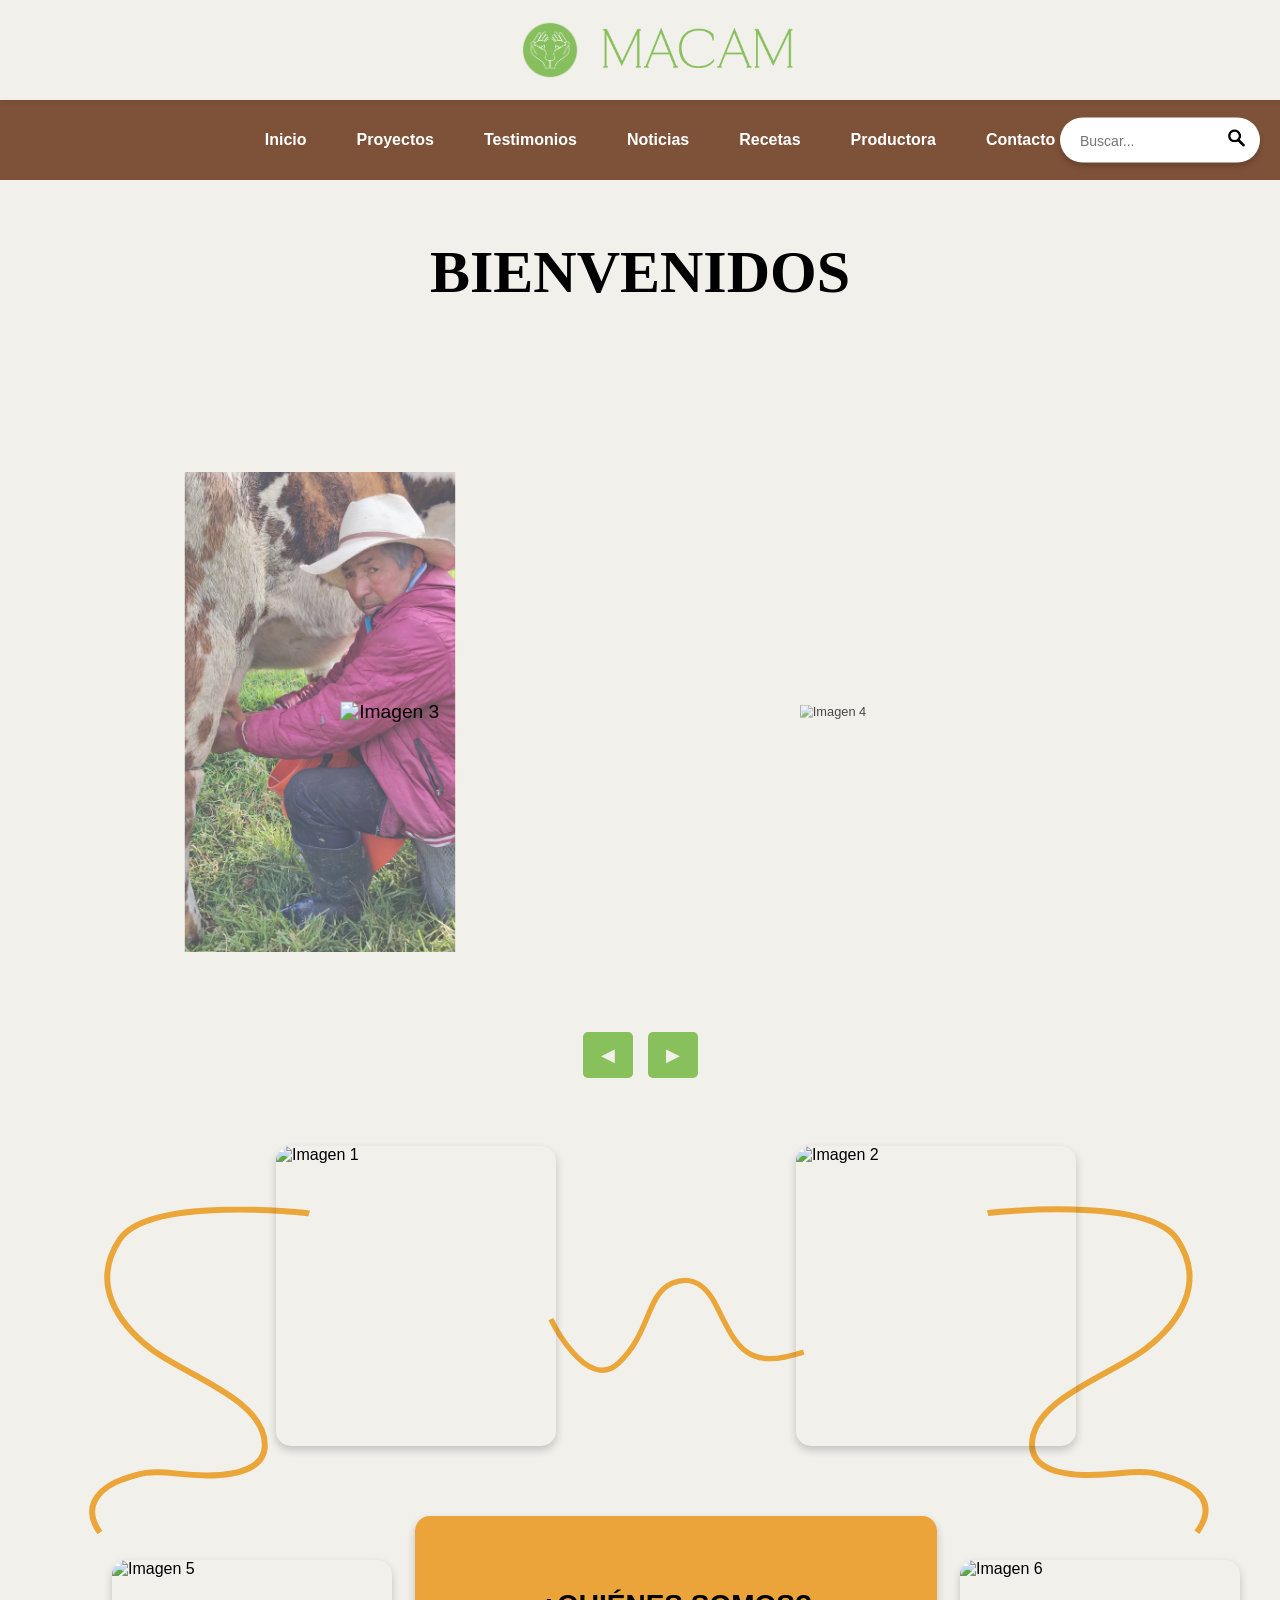
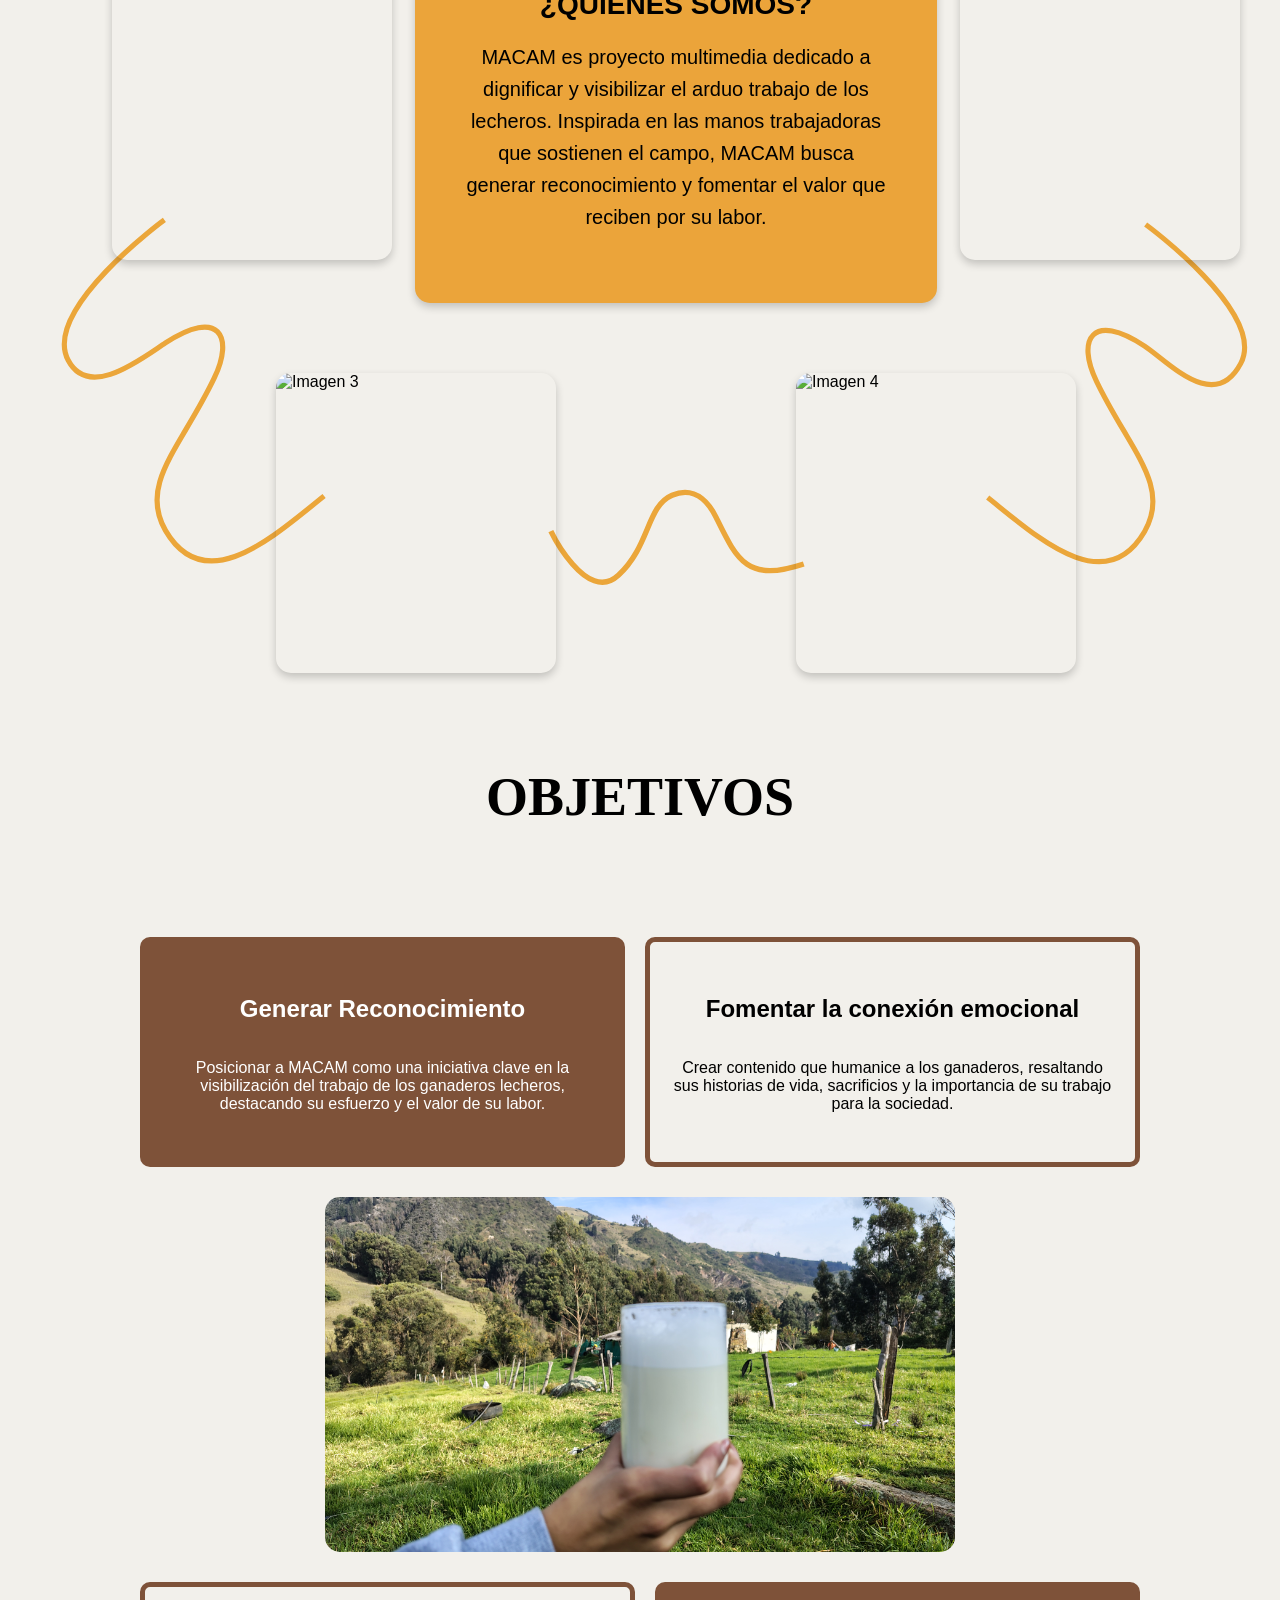
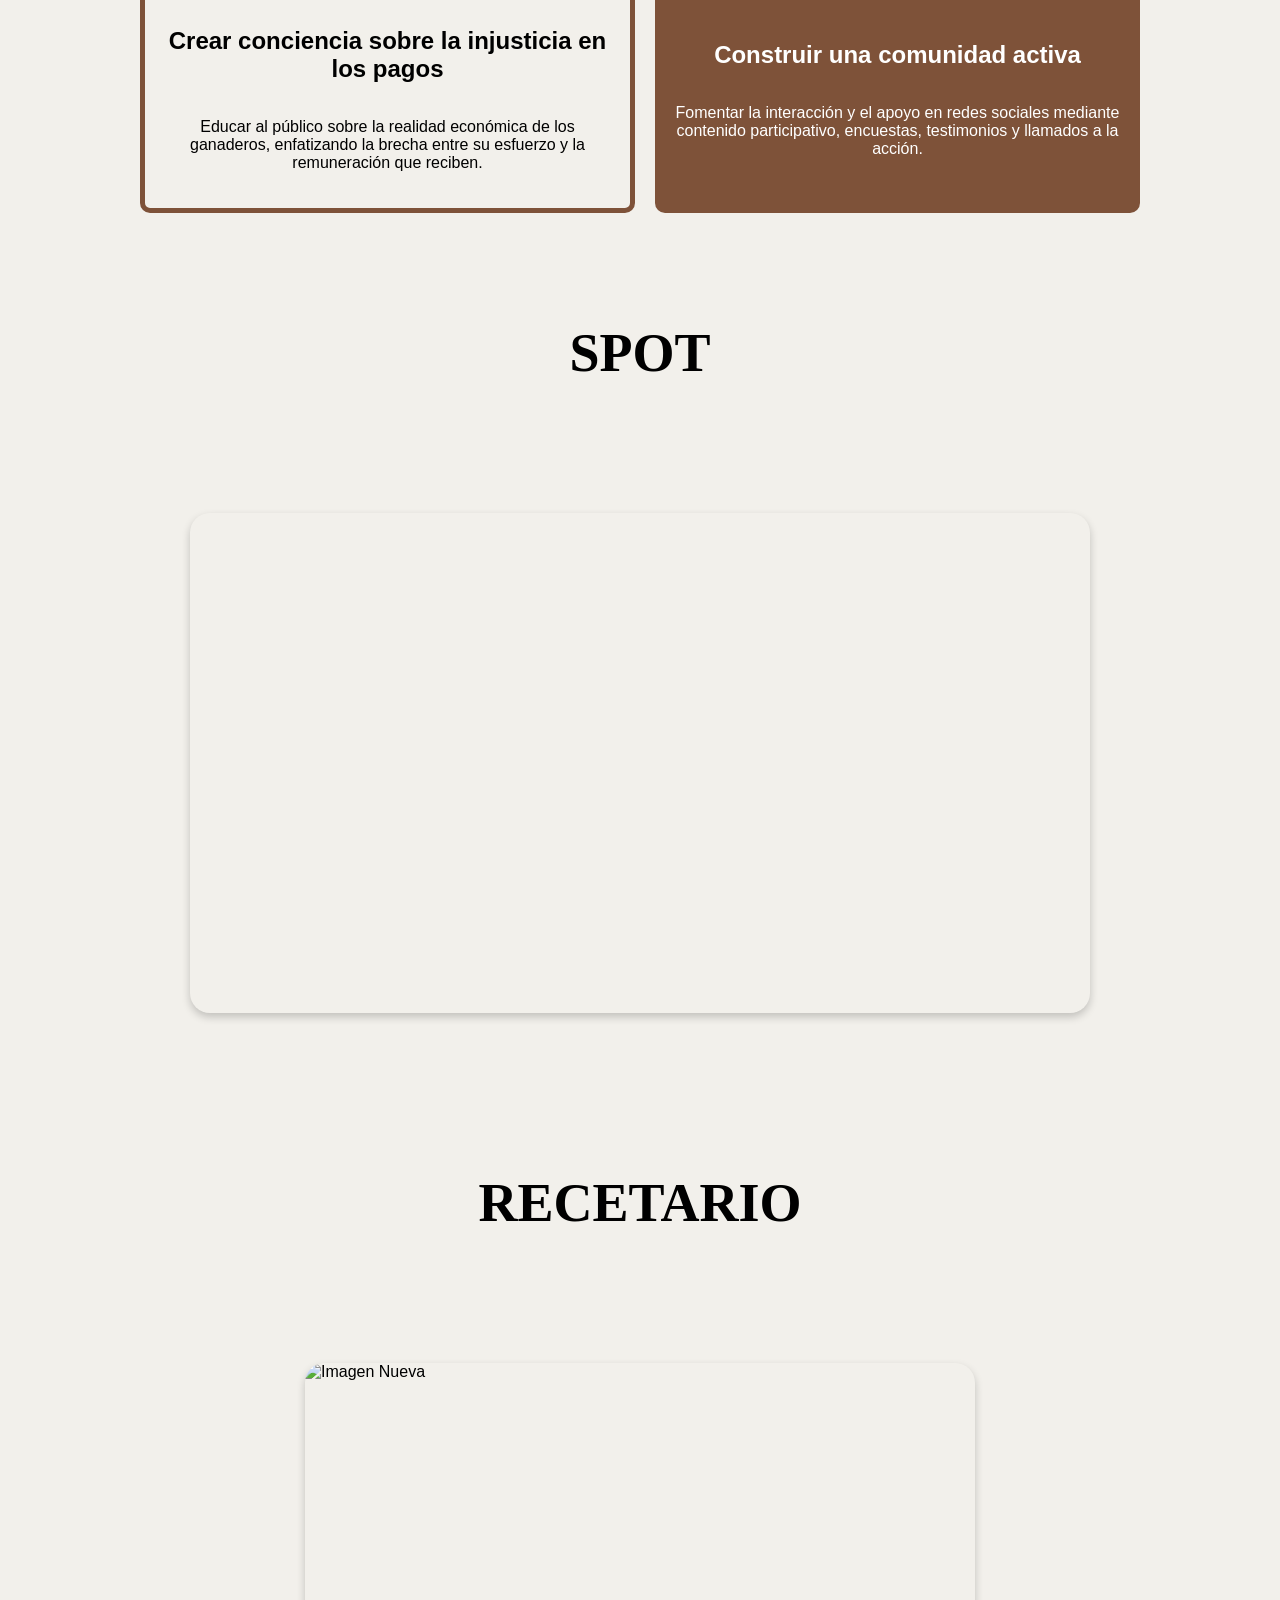
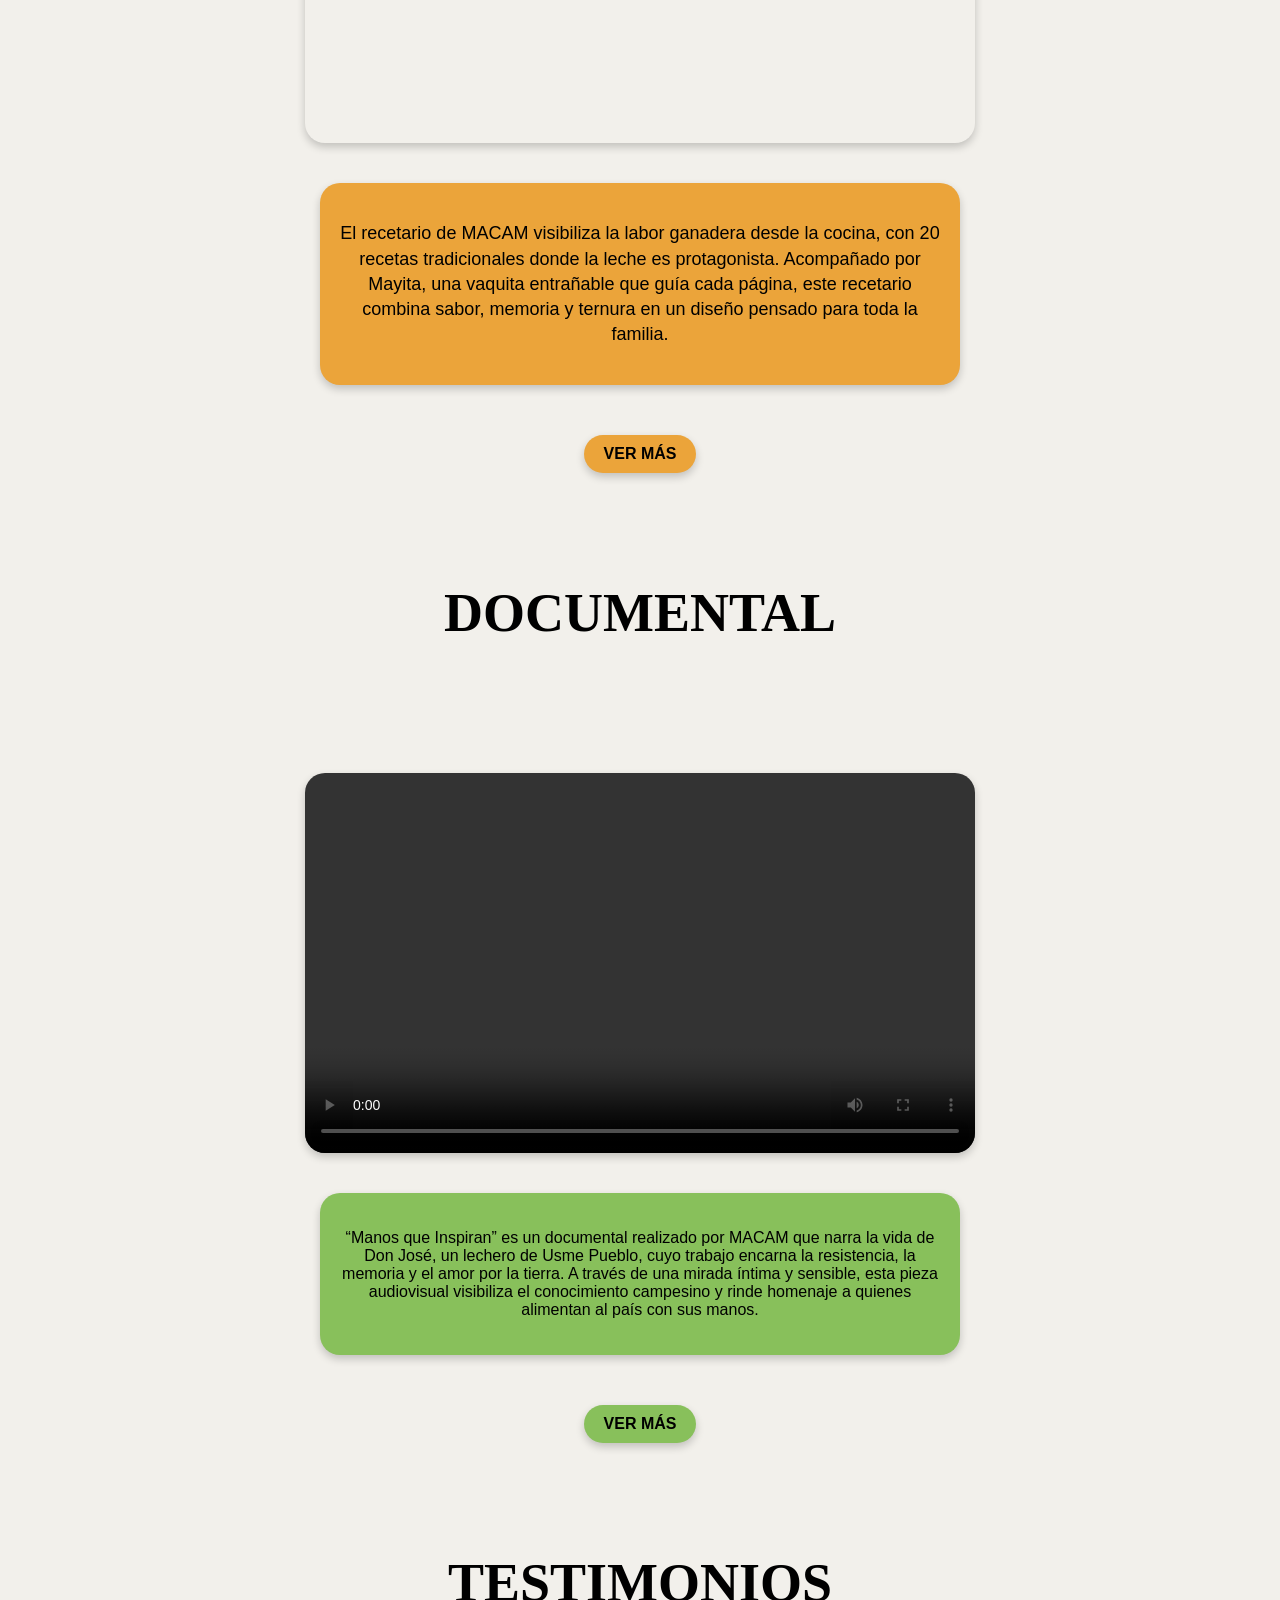
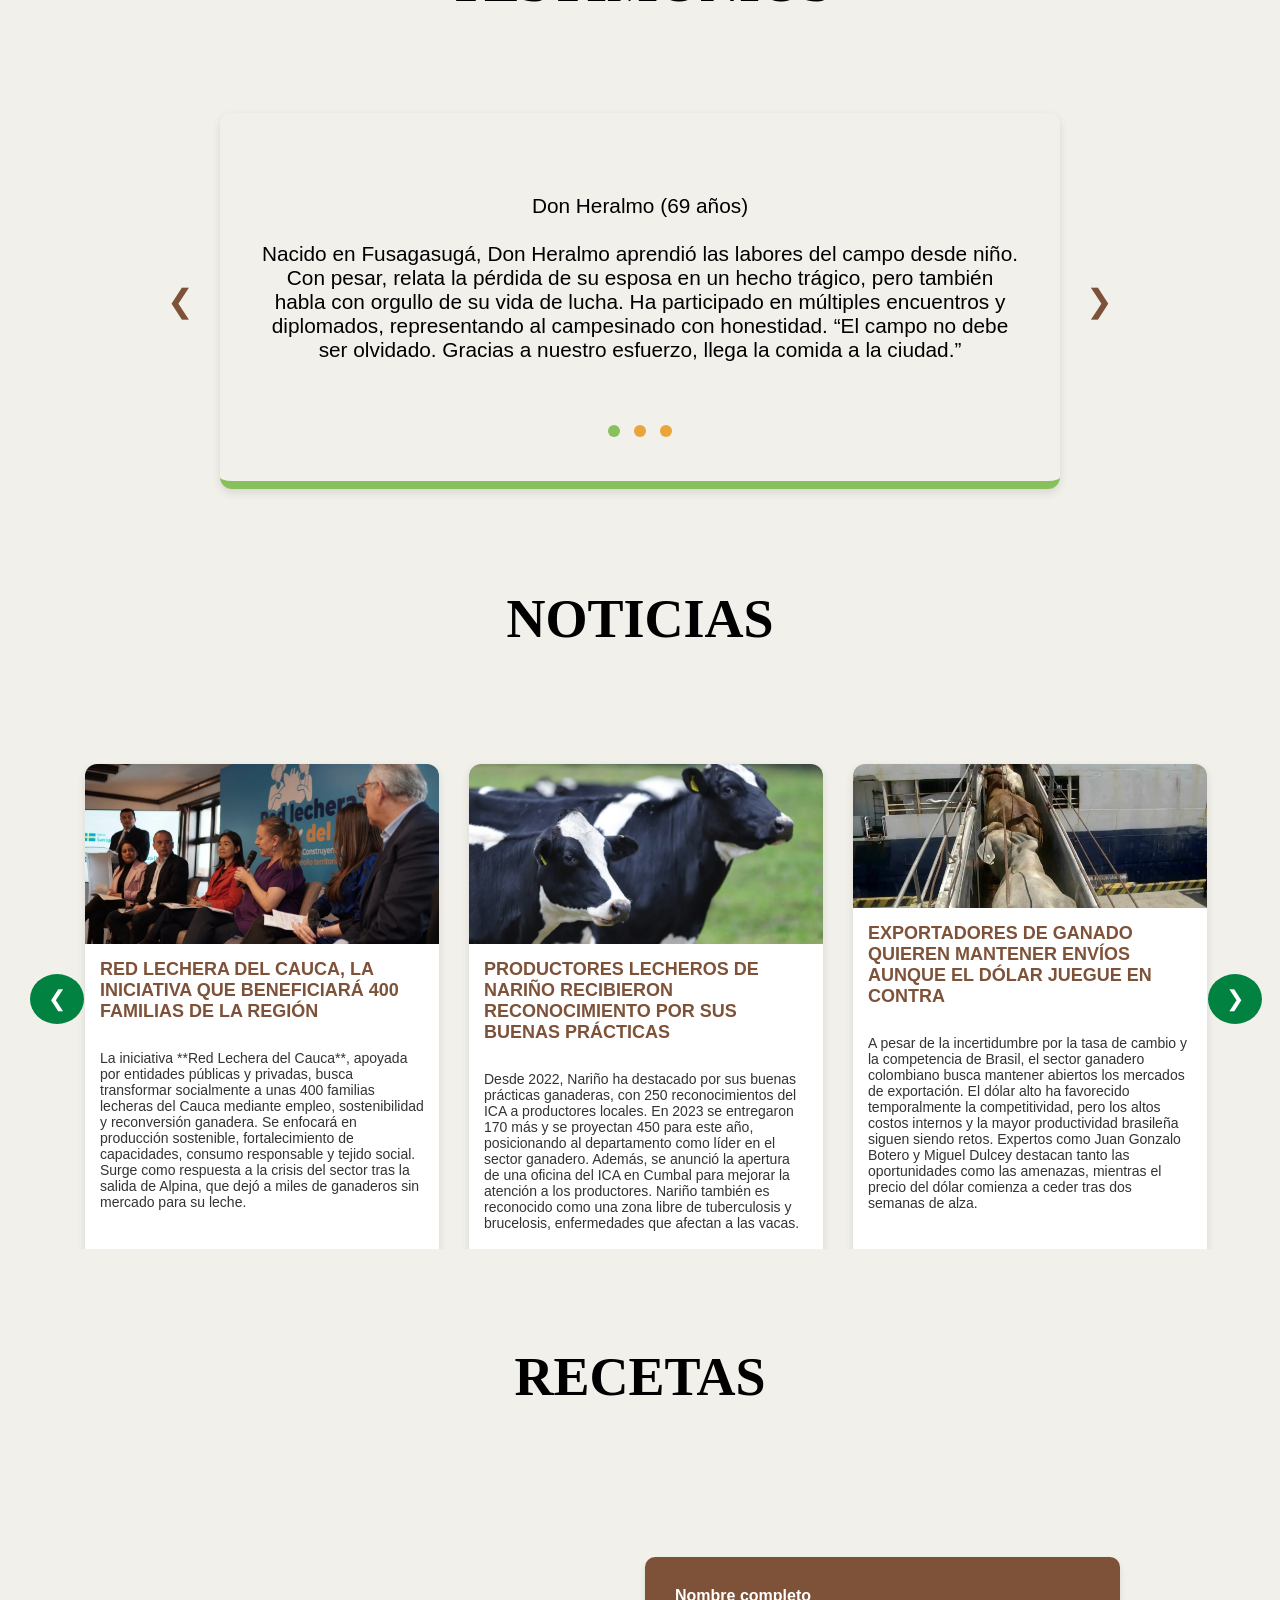
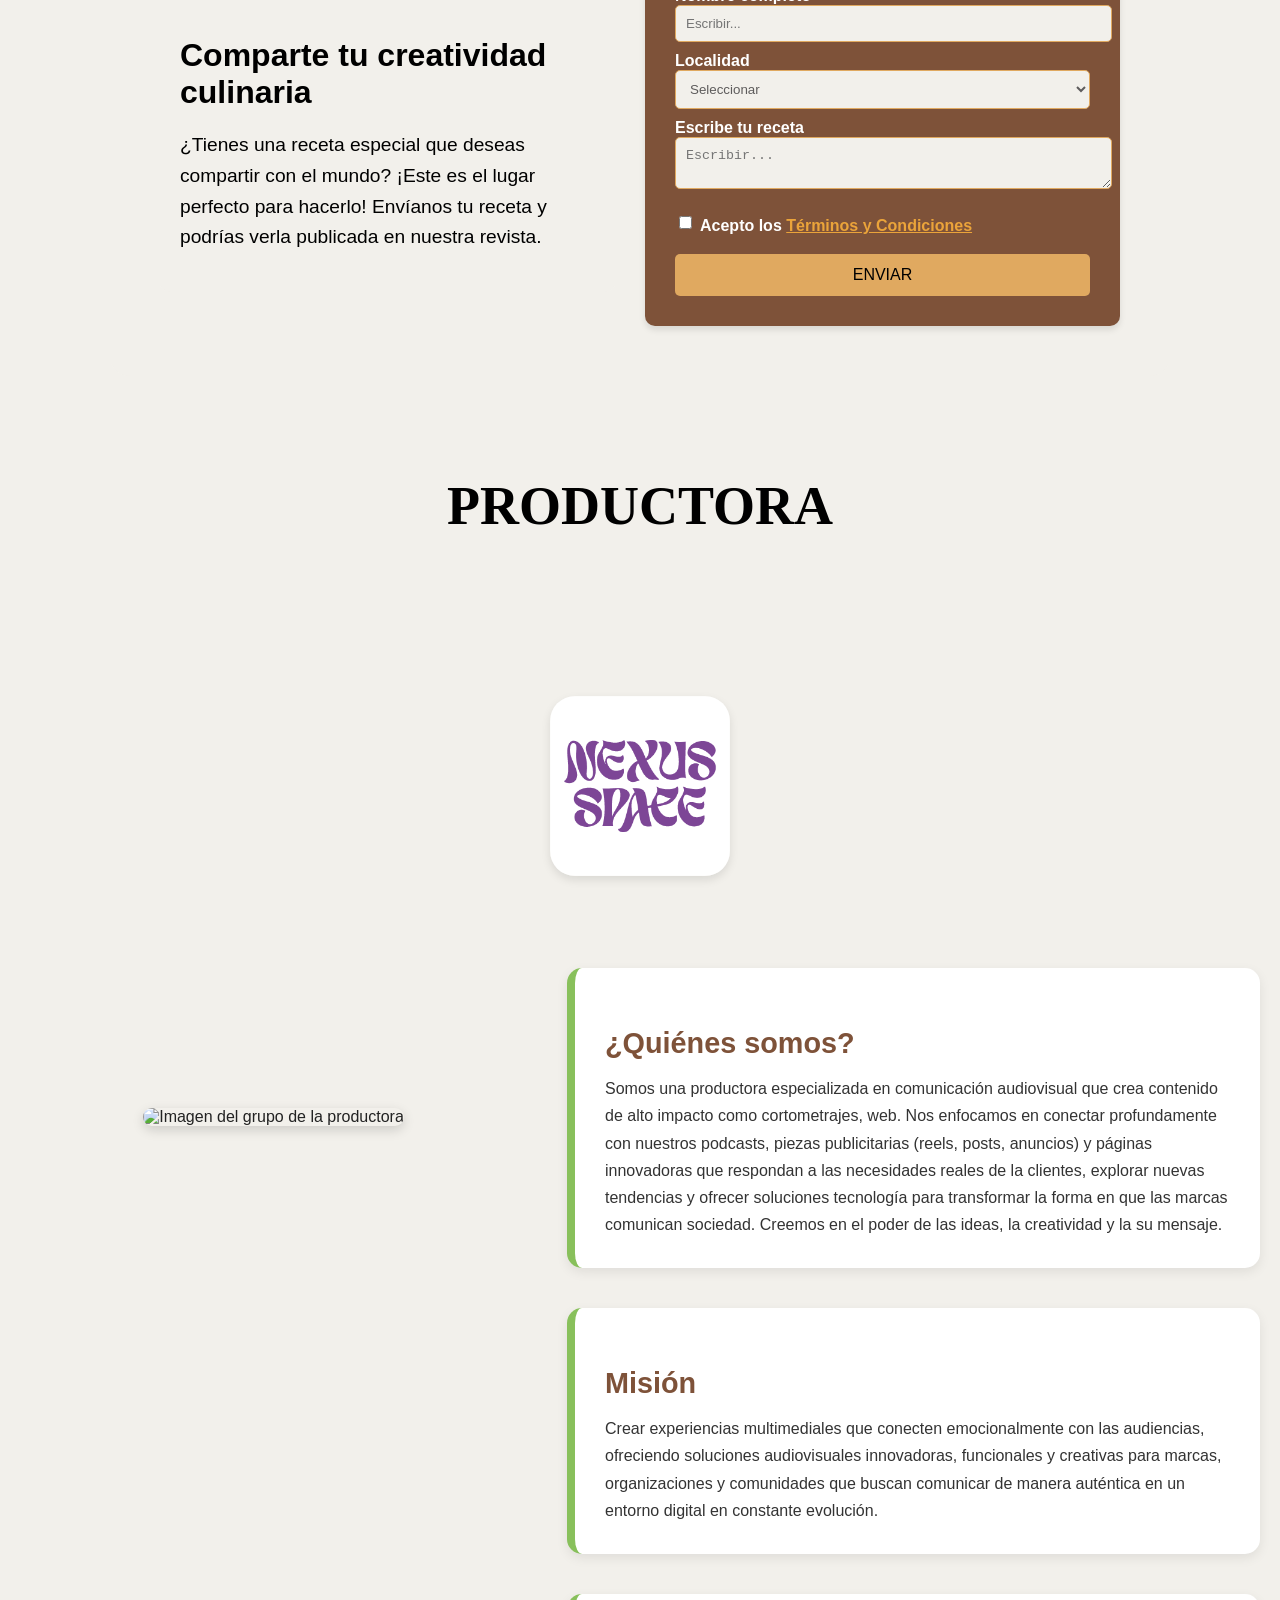
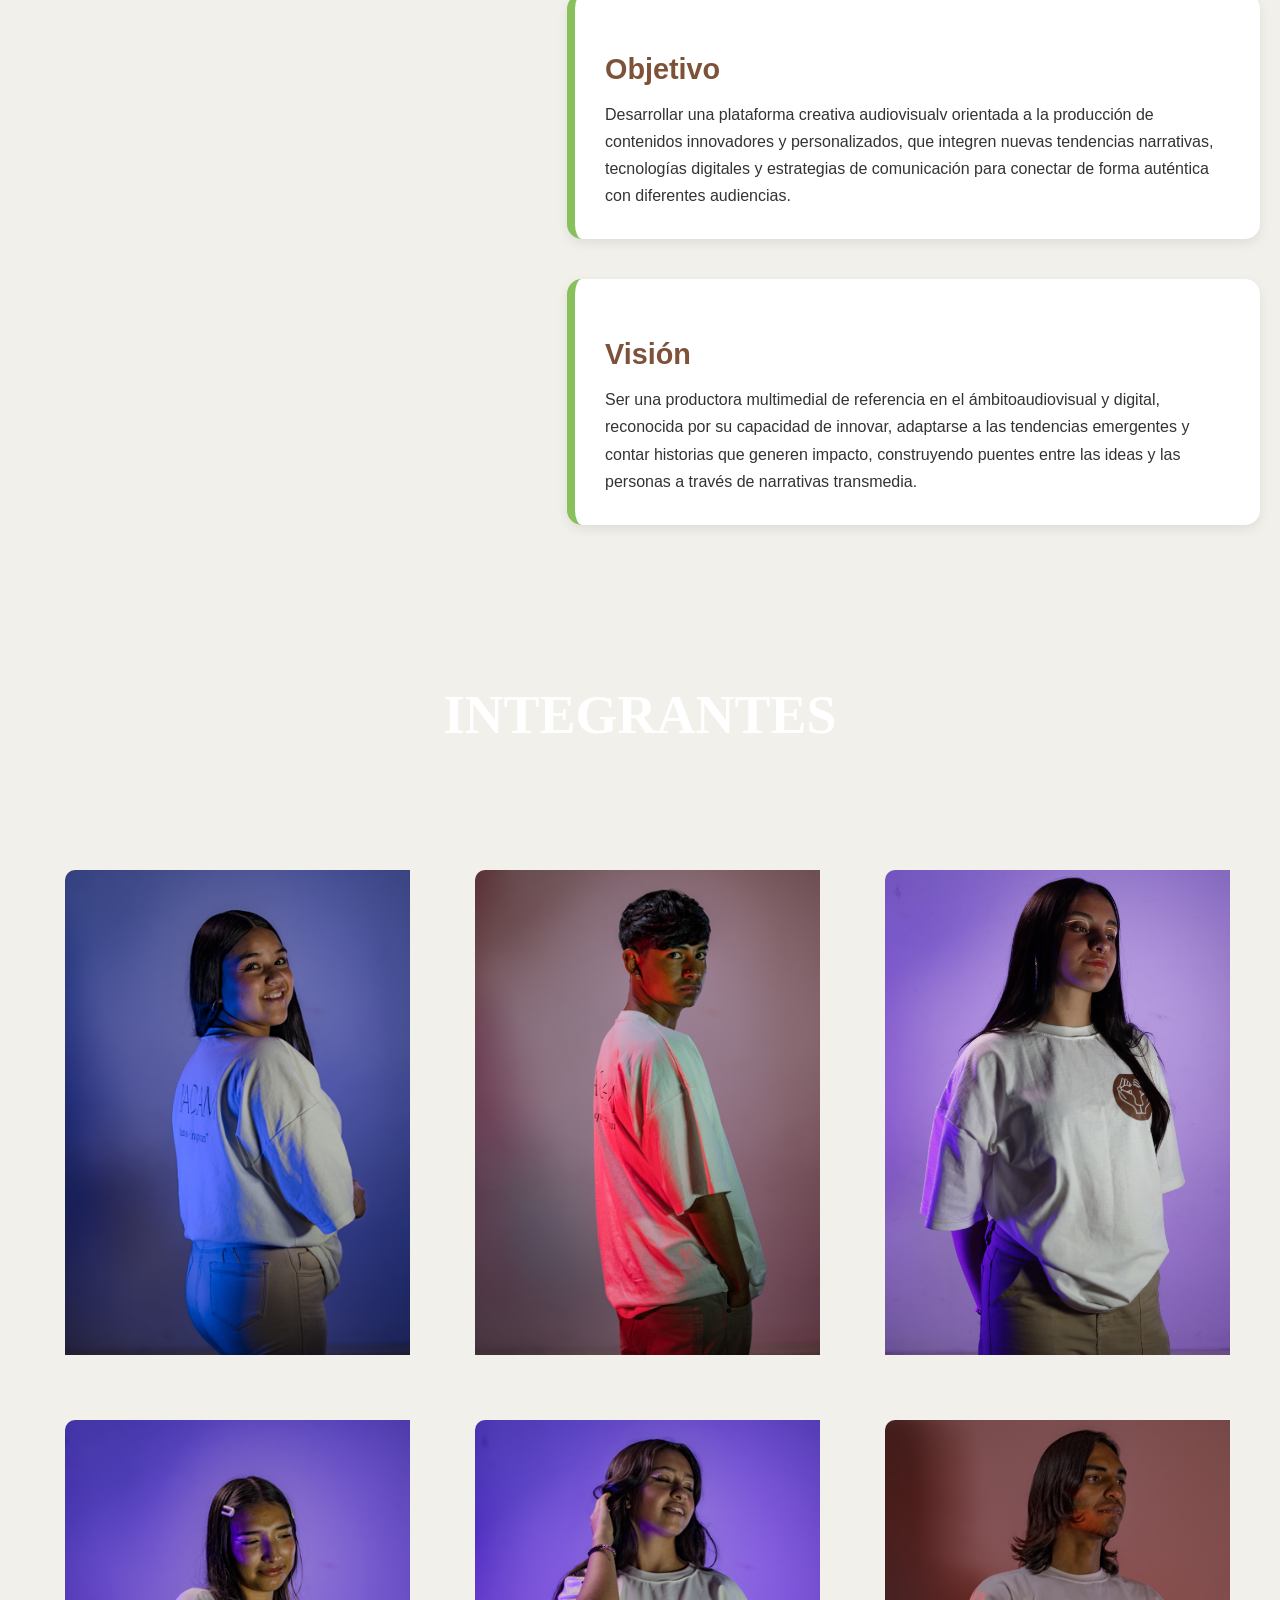
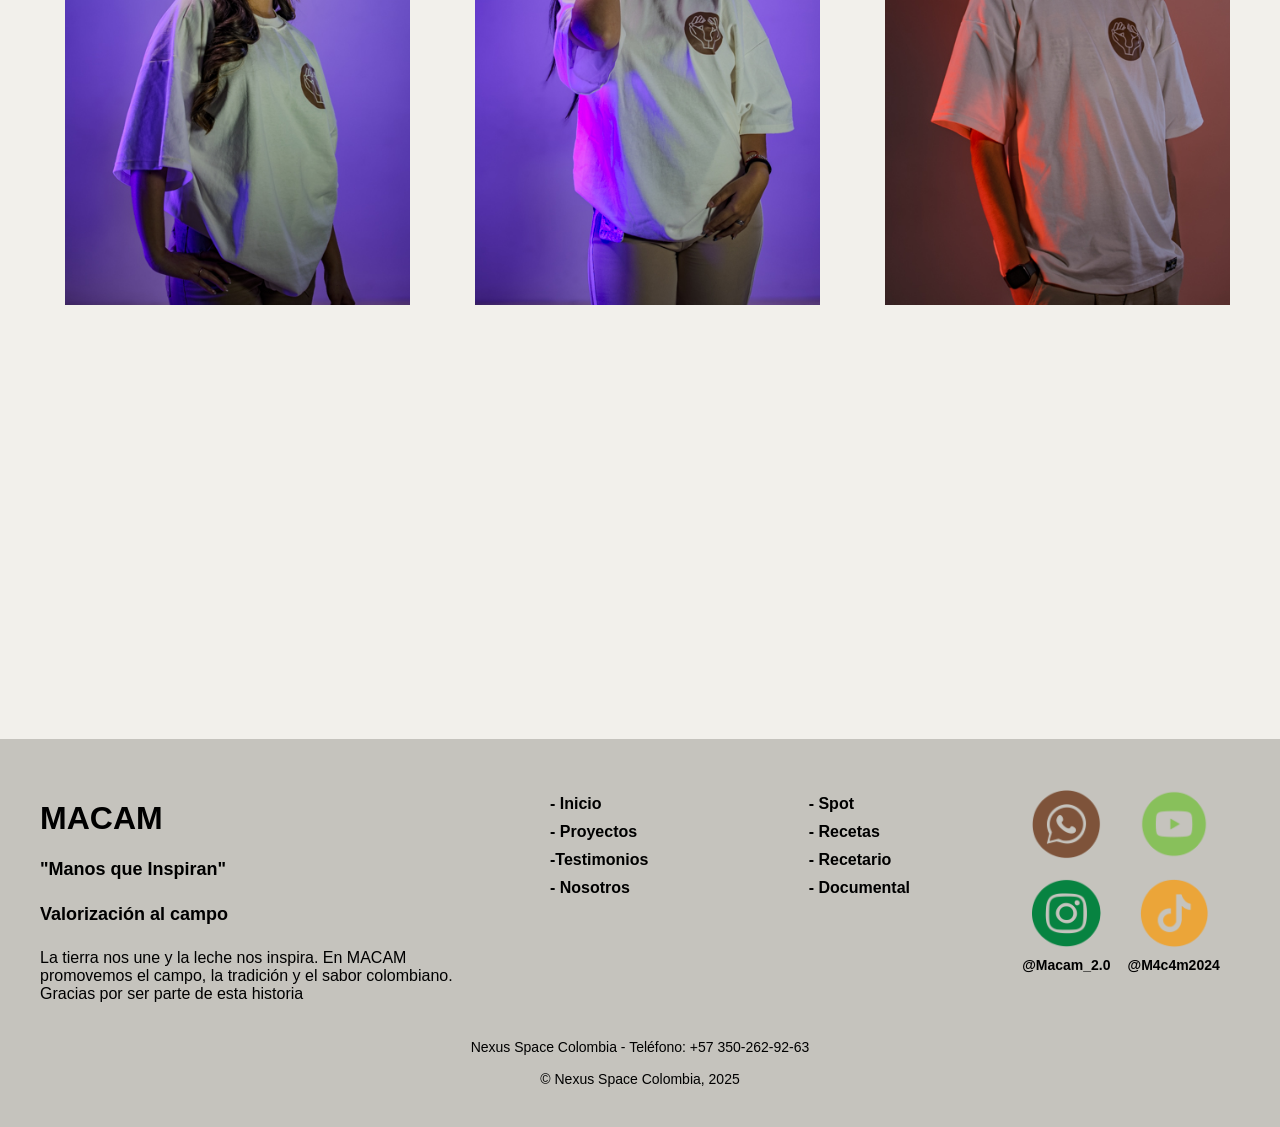
==== commit 05566fc0: "Update index_actualizado.html" ====
--- a/MATERIAL WEB/Paina Web MACAM/index/index_actualizado.html
+++ b/MATERIAL WEB/Paina Web MACAM/index/index_actualizado.html
@@ -670,7 +670,7 @@
         <div class="grid-integrantes">
             <div class="integrante">
                 <div class="contenido">
-                    <div class="frontal" style="  background-image: url('Imagenes/Photos-001/kelly2.JPG');"></div>
+                    <div class="frontal" style="  background-image: url('Imagenes/Photos-001/kelly2.jpg');"></div>
                     <div class="Trasera">
                       <div class="text-trasera">
                         <h3>Kelly Dayana Rincón Olaya</h3>
@@ -686,7 +686,7 @@
             </div>
             <div class="integrante">
                 <div class="contenido">
-                    <div class="frontal" style="background-image: url('Imagenes/Photos-001/sebastian2.JPG');"></div>
+                    <div class="frontal" style="background-image: url('Imagenes/Photos-001/sebastian2.jpg');"></div>
                     <div class="Trasera">
                       <div class="text-trasera">
                         <h3>Sebastien Labacude Romero</h3>
@@ -702,7 +702,7 @@
             </div>
             <div class="integrante">
                 <div class="contenido">
-                    <div class="frontal" style="background-image: url('Imagenes/Photos-001/ana2.JPG');"></div>
+                    <div class="frontal" style="background-image: url('Imagenes/Photos-001/ana2.jpg');"></div>
                     <div class="Trasera">
                         <div class="text-trasera">
                         <h3>Ana Lucia Villafrade Arisa</h3>
@@ -718,7 +718,7 @@
             </div>
             <div class="integrante">
                 <div class="contenido">
-                    <div class="frontal" style="background-image: url('Imagenes/Photos-001/nicolle2.JPG');"></div>
+                    <div class="frontal" style="background-image: url('Imagenes/Photos-001/nicolle2.jpg');"></div>
 
                     <div class="Trasera">
                       <div class="text-trasera">
@@ -736,7 +736,7 @@
             </div>
             <div class="integrante">
                 <div class="contenido">
-                    <div class="frontal" style="background-image: url('Imagenes/Photos-001/zai2.JPG');"></div>
+                    <div class="frontal" style="background-image: url('Imagenes/Photos-001/zai2.jpg');"></div>
                     <div class="Trasera">
                       <div class="text-trasera">
                         <h3>Zaira Ximena Velosa Bravo</h3>
@@ -752,7 +752,7 @@
             </div>
             <div class="integrante">
                 <div class="contenido">
-                    <div class="frontal" style="background-image: url('Imagenes/Photos-001/andres2.JPG');"></div>
+                    <div class="frontal" style="background-image: url('Imagenes/Photos-001/andres2.jpg');"></div>
                     <div class="Trasera">
                       <div class="text-trasera">
                         <h3>Andres Esteban Gomez Salamanca</h3>
